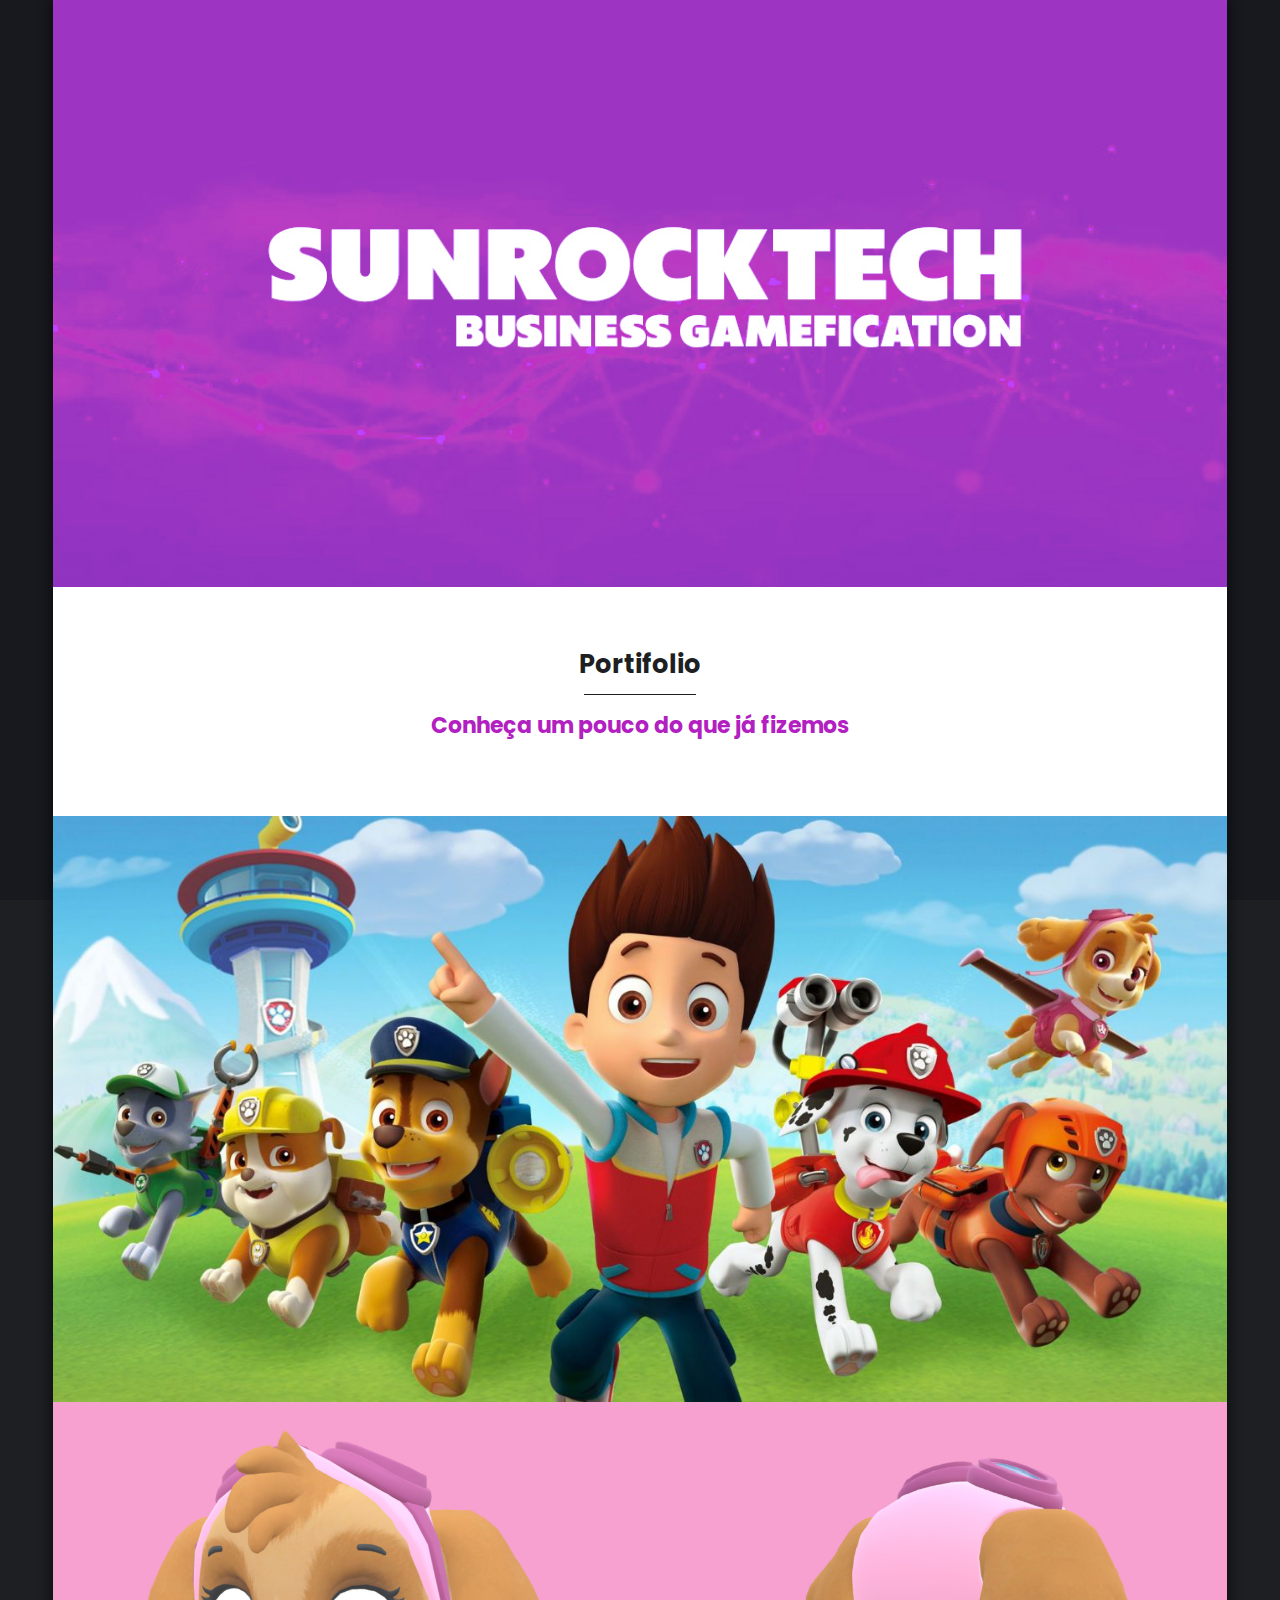
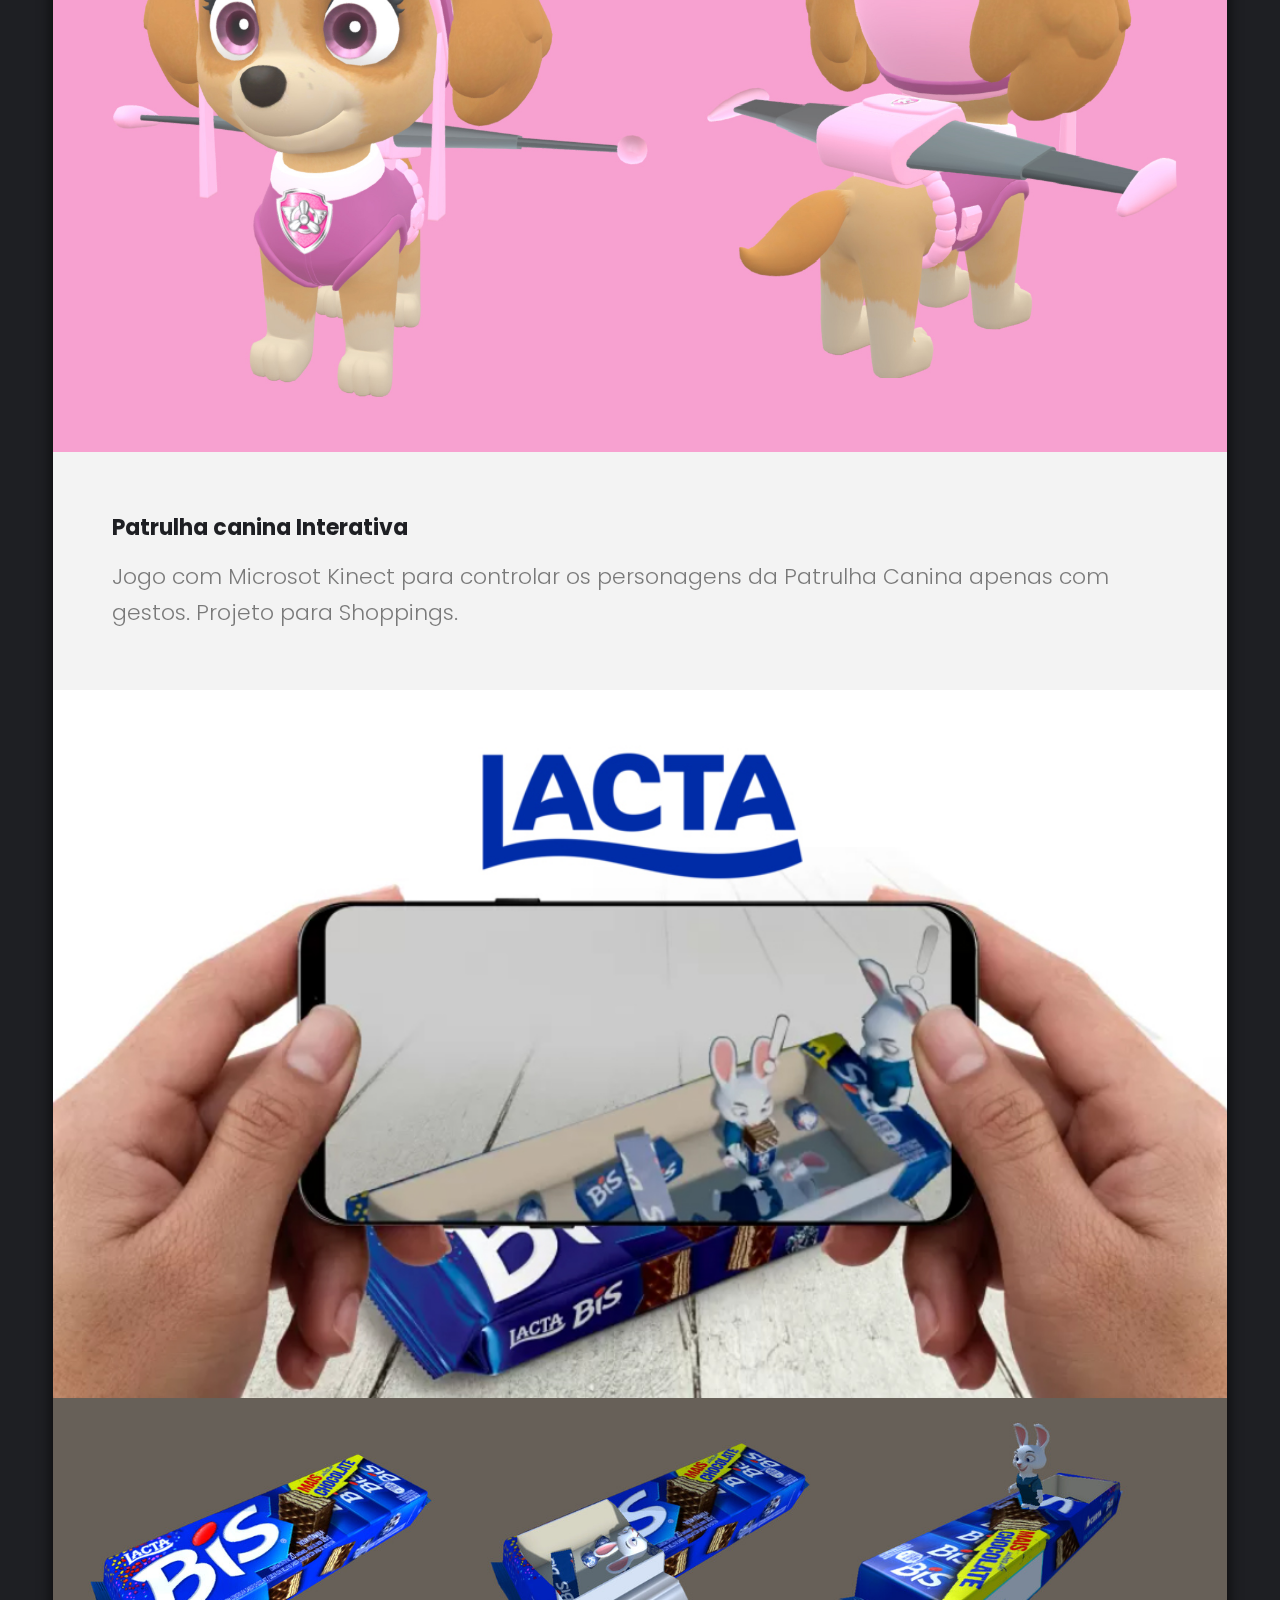
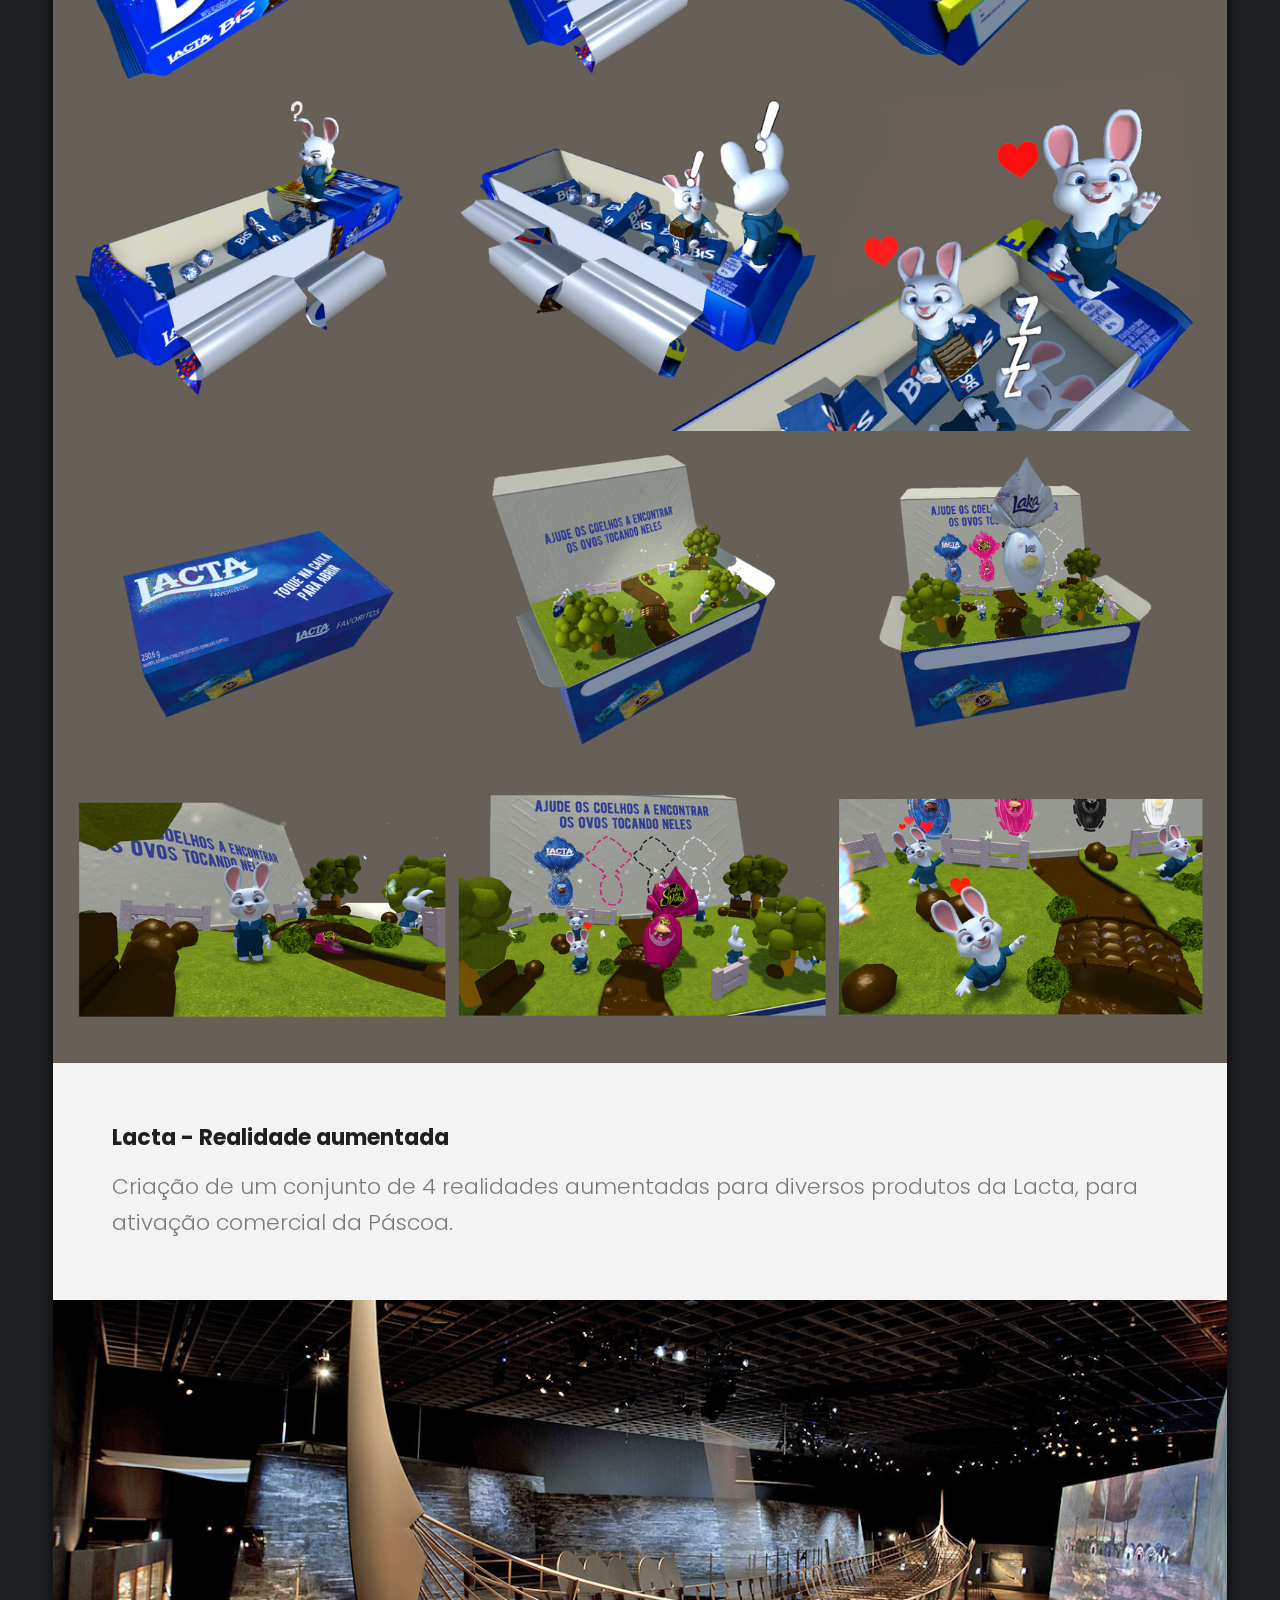
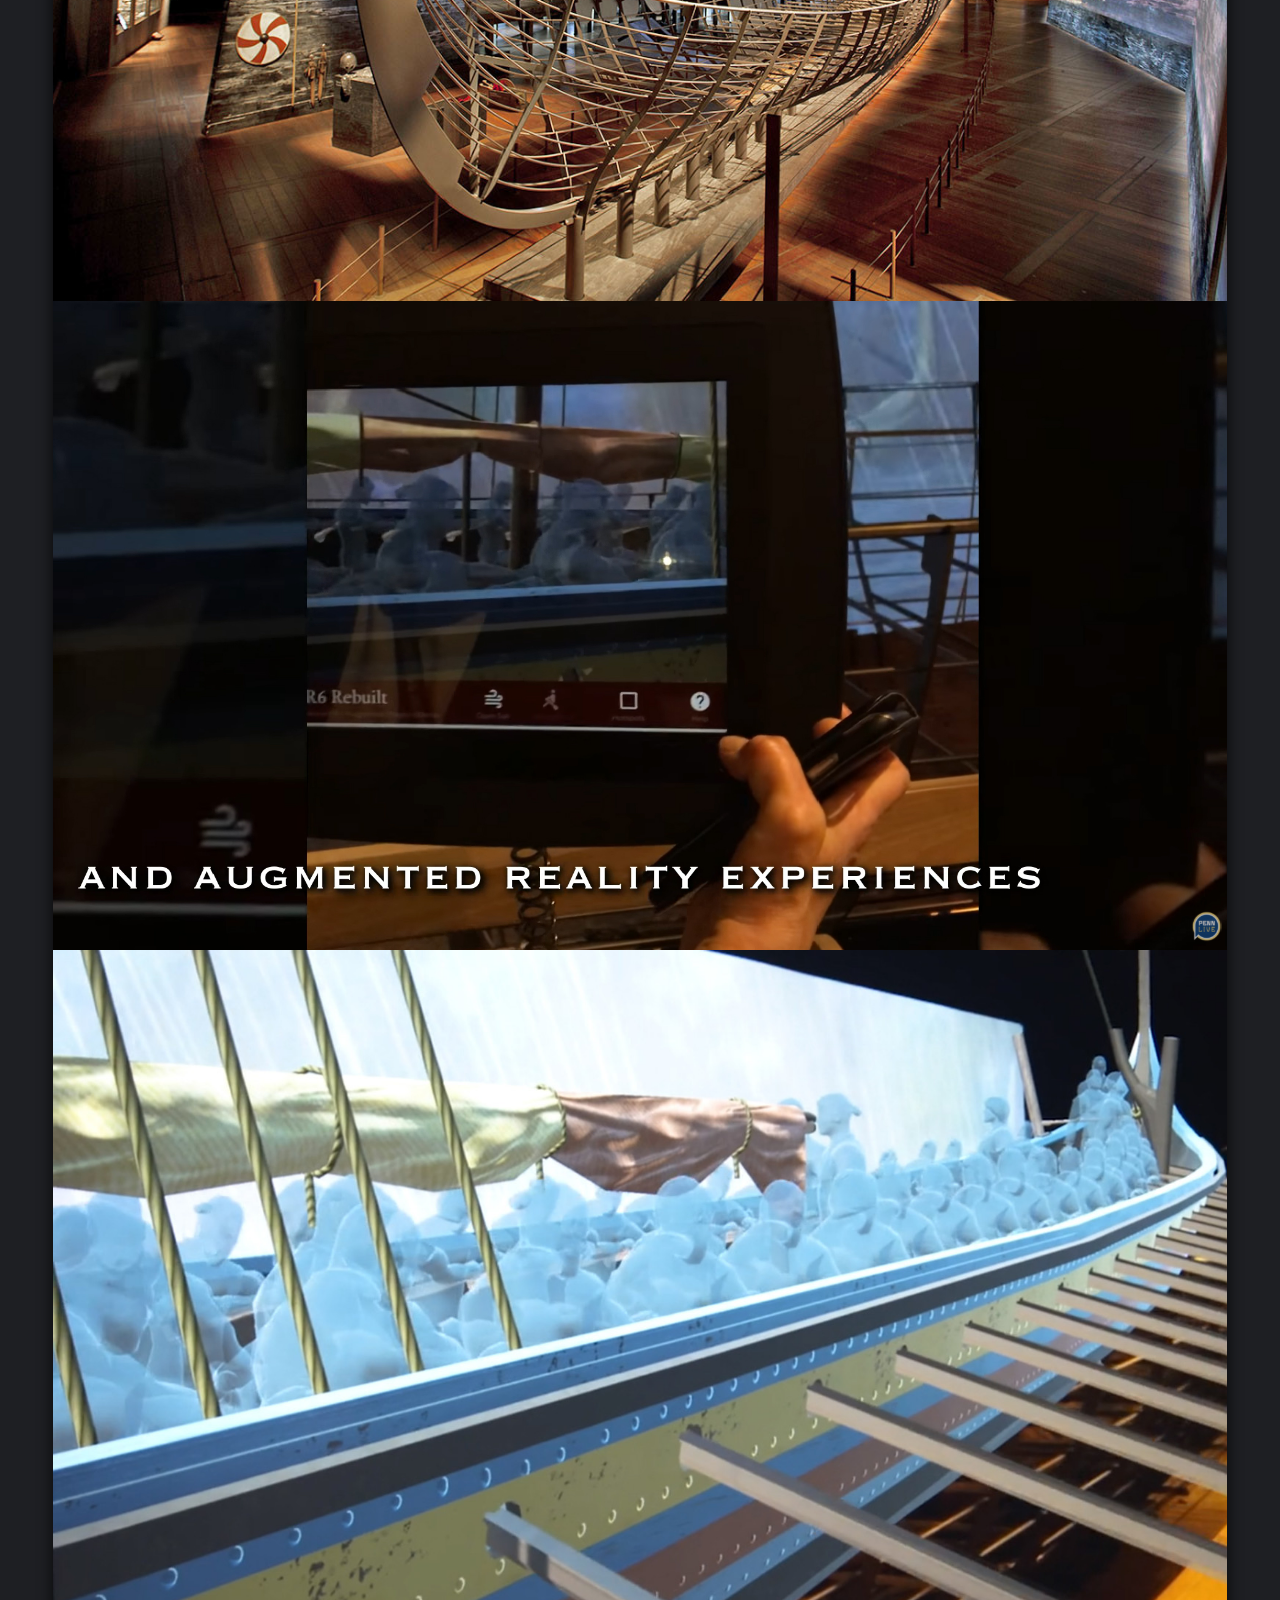
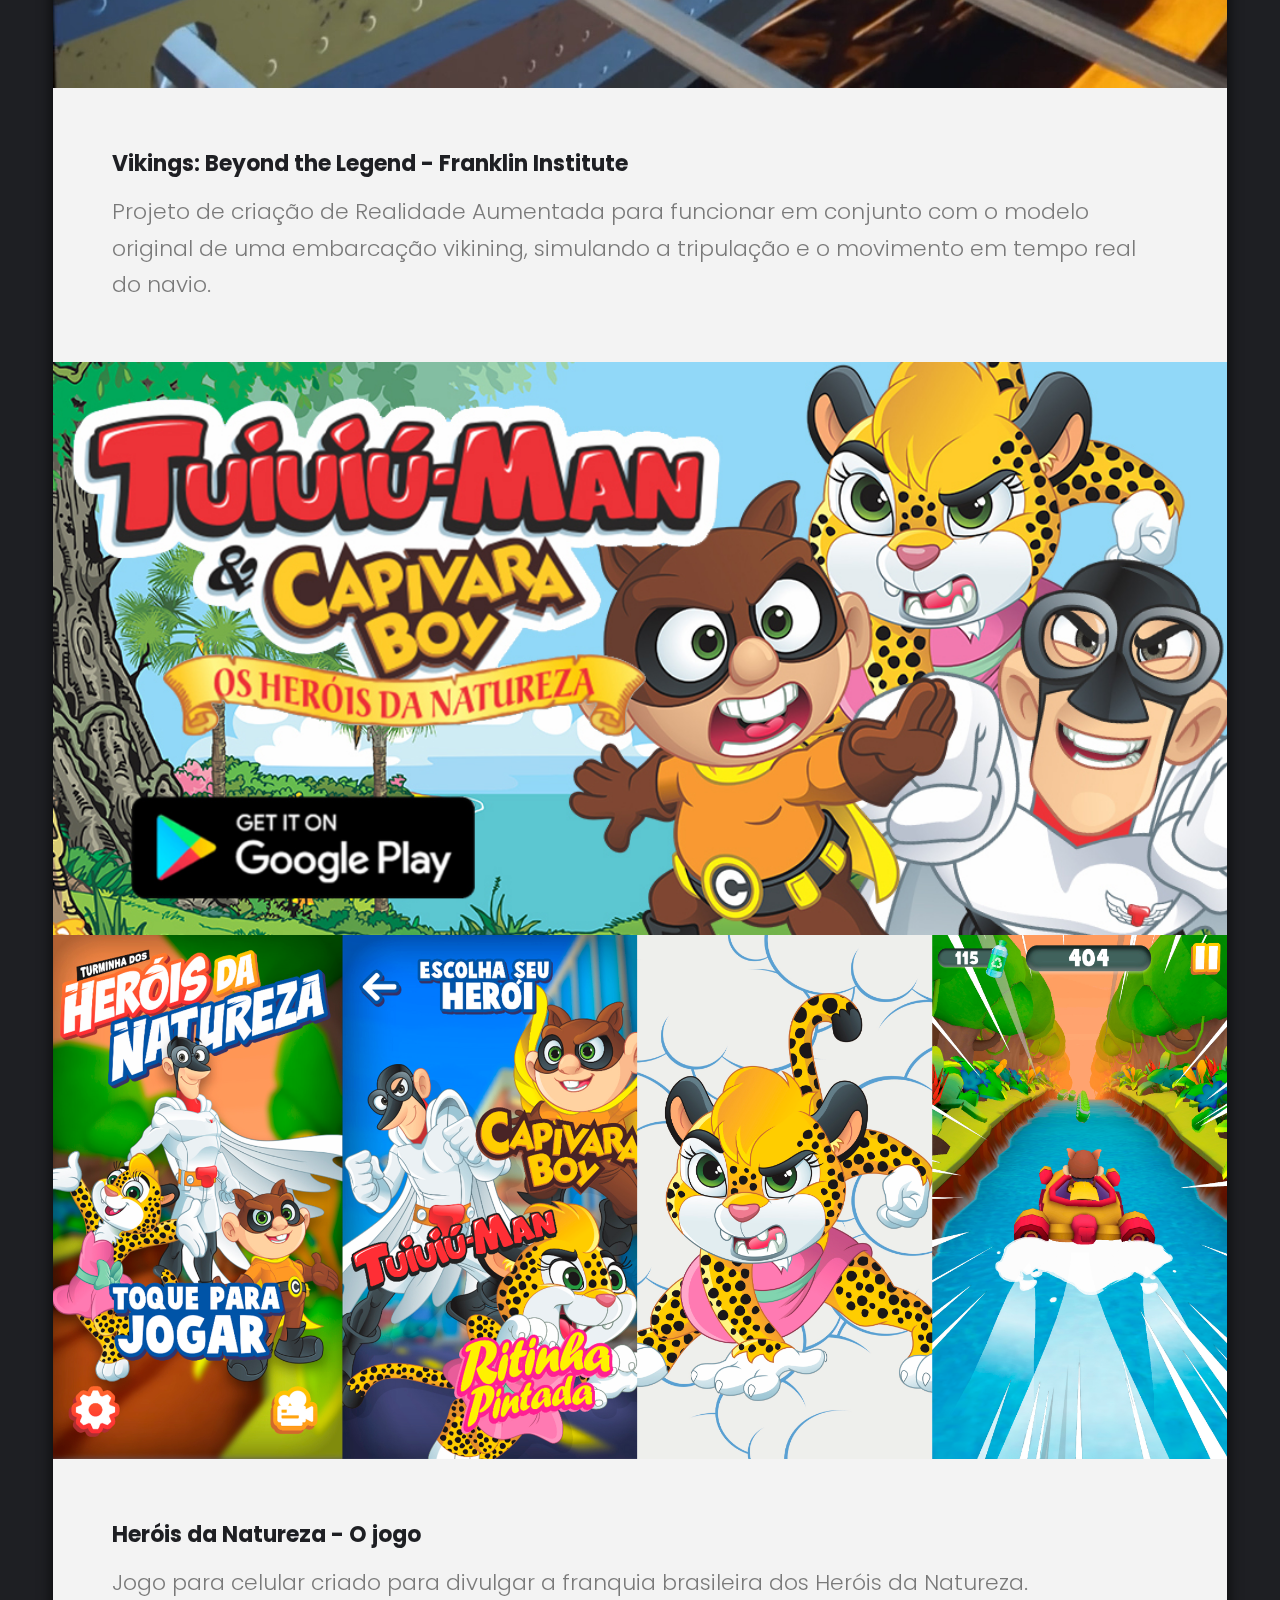
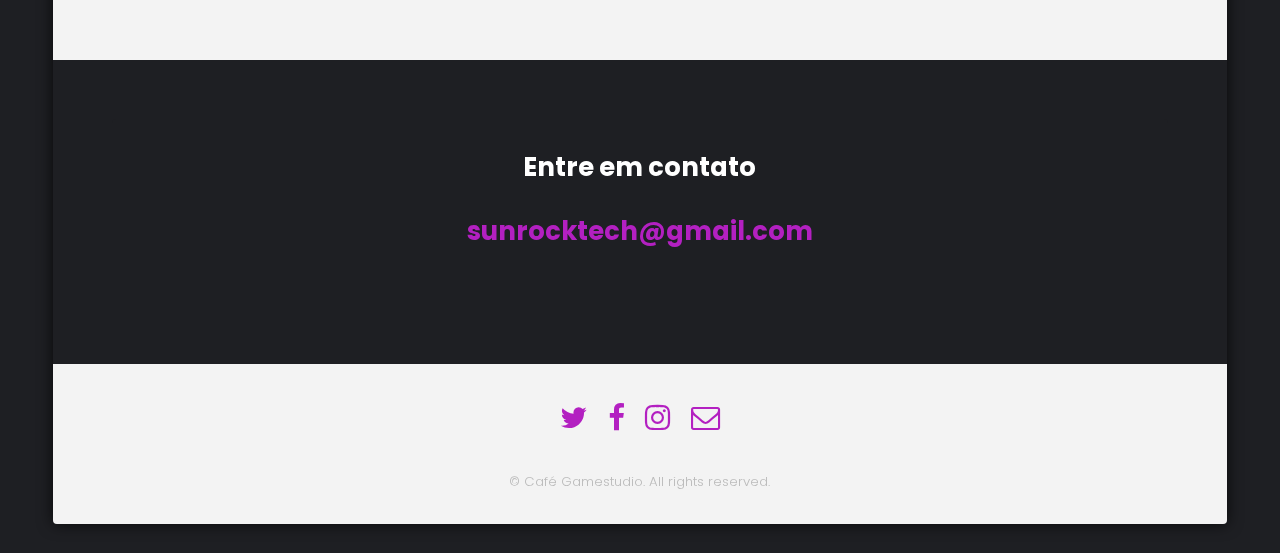
==== sunrocktech/cases.html @ 79d7f385 "Cases" ====
<!DOCTYPE HTML>
<!--
	Caminar by TEMPLATED
	templated.co @templatedco
	Released for free under the Creative Commons Attribution 3.0 license (templated.co/license)
-->
<html>

<head>
	<title>SUNROCKTECH</title>
	<meta charset="utf-8" />
	<meta name="viewport" content="width=device-width, initial-scale=1" />
	<link rel="stylesheet" href="assets/css/main.css" />
</head>

<body>

	<!-- Main -->
	<section id="main">
		<div class="inner">

			<!-- One -->
			<section id="one" class="wrapper style1">

				<div class="image fit flush">
					<img src="images/pic02.jpg" alt="" />
				</div>
				<header class="special">
					<h2>Portifolio </h2>
					<h1 style="color:#B320C1 ">Conheça um pouco do que já fizemos</h1>
				</header>


				<!-- One -->
				<section id="one" class="wrapper style1">

					<div class="image fit flush">
						<img src="images/paw.jpg" alt="" />
						<img src="images/sky.jpg" alt="" />


						<div class="content">
							<h1>Patrulha canina Interativa</h1>
							<p>Jogo com Microsot Kinect para controlar os personagens da Patrulha Canina apenas com
								gestos. Projeto para Shoppings. </p>



						</div>



						<section id="one" class="wrapper style1">

							<div class="image fit flush">
								<img src="images/lacta01.jpg" alt="" />
								<img src="images/lacta02.jpg" alt="" />

								<img src="images/lacta03.jpg" alt="" />


								<div class="content">
									<h1>Lacta - Realidade aumentada</h1>
									<p>Criação de um conjunto de 4 realidades aumentadas para diversos produtos da
										Lacta, para ativação comercial da Páscoa.</p>



								</div>









								<section id="one" class="wrapper style1">

									<div class="image fit flush">
										<img src="images/vik0.jpg" alt="" />
										<img src="images/vik2.jpg" alt="" />
										<img src="images/vik1.jpg" alt="" />


										<div class="content">
											<h1>Vikings: Beyond the Legend - Franklin Institute</h1>
											<p>Projeto de criação de Realidade Aumentada para funcionar em conjunto com
												o modelo
												original de uma embarcação vikining, simulando a tripulação e o
												movimento em
												tempo real do navio.</p>



										</div>


										<section id="one" class="wrapper style1">

											<div class="image fit flush">
												<img src="images/HN0.jpg" alt="" />
												<img src="images/HN1.jpg" alt="" />



												<div class="content">
													<h1>Heróis da Natureza - O jogo</h1>
													<p>Jogo para celular criado para divulgar a franquia brasileira dos
														Heróis
														da Natureza.</p>



												</div>











										</section>







										<!-- Two -->
										<section id="two" class="wrapper style2">
											<header>
												<h2>Entre em contato</h2>
												<h2 style="color:#B320C1 ">sunrocktech@gmail.com</h2>
											</header>


									</div>


								</section>





								<!-- Footer -->
								<footer id="footer">
									<div class="container">
										<ul class="icons">

											<li><a href="#" class="icon fa-twitter"><span
														class="label">Twitter</span></a></li>
											<li><a href="#" class="icon fa-facebook"><span
														class="label">Facebook</span></a>
											</li>
											<li><a href="#" class="icon fa-instagram"><span
														class="label">Instagram</span></a>
											</li>
											<li><a href="#" class="icon fa-envelope-o"><span
														class="label">Email</span></a></li>
										</ul>
									</div>
									<div class="copyright">
										&copy; Café Gamestudio. All rights reserved.
									</div>
								</footer>

								<!-- Scripts -->
								<script src="assets/js/jquery.min.js"></script>
								<script src="assets/js/jquery.poptrox.min.js"></script>
								<script src="assets/js/skel.min.js"></script>
								<script src="assets/js/util.js"></script>
								<script src="assets/js/main.js"></script>

</body>

</html>
---- sunrocktech/assets/css/main.css ----
@import url(font-awesome.min.css);
@import url("https://fonts.googleapis.com/css?family=Poppins:300,400,500,600,700");

/*
	Caminar by TEMPLATED
	templated.co @templatedco
	Released for free under the Creative Commons Attribution 3.0 license (templated.co/license)
*/

/* Reset */

	html, body, div, span, applet, object, iframe, h1, h2, h3, h4, h5, h6, p, blockquote, pre, a, abbr, acronym, address, big, cite, code, del, dfn, em, img, ins, kbd, q, s, samp, small, strike, strong, sub, sup, tt, var, b, u, i, center, dl, dt, dd, ol, ul, li, fieldset, form, label, legend, table, caption, tbody, tfoot, thead, tr, th, td, article, aside, canvas, details, embed, figure, figcaption, footer, header, hgroup, menu, nav, output, ruby, section, summary, time, mark, audio, video {
		margin: 0;
		padding: 0;
		border: 0;
		font-size: 100%;
		font: inherit;
		vertical-align: baseline;
	}

	article, aside, details, figcaption, figure, footer, header, hgroup, menu, nav, section {
		display: block;
	}

	body {
		line-height: 1;
	}

	ol, ul {
		list-style: none;
	}

	blockquote, q {
		quotes: none;
	}

	blockquote:before, blockquote:after, q:before, q:after {
		content: '';
		content: none;
	}

	table {
		border-collapse: collapse;
		border-spacing: 0;
	}

	body {
		-webkit-text-size-adjust: none;
	}

/* Box Model */

	*, *:before, *:after {
		-moz-box-sizing: border-box;
		-webkit-box-sizing: border-box;
		box-sizing: border-box;
	}

/* Containers */

	.container {
		margin-left: auto;
		margin-right: auto;
	}

	.container.\31 25\25 {
		width: 100%;
		max-width: 100rem;
		min-width: 80rem;
	}

	.container.\37 5\25 {
		width: 60rem;
	}

	.container.\35 0\25 {
		width: 40rem;
	}

	.container.\32 5\25 {
		width: 20rem;
	}

	.container {
		width: 80rem;
	}

	@media screen and (max-width: 1680px) {

		.container.\31 25\25 {
			width: 100%;
			max-width: 100rem;
			min-width: 80rem;
		}

		.container.\37 5\25 {
			width: 60rem;
		}

		.container.\35 0\25 {
			width: 40rem;
		}

		.container.\32 5\25 {
			width: 20rem;
		}

		.container {
			width: 80rem;
		}

	}

	@media screen and (max-width: 1280px) {

		.container.\31 25\25 {
			width: 100%;
			max-width: 81.25rem;
			min-width: 65rem;
		}

		.container.\37 5\25 {
			width: 48.75rem;
		}

		.container.\35 0\25 {
			width: 32.5rem;
		}

		.container.\32 5\25 {
			width: 16.25rem;
		}

		.container {
			width: 65rem;
		}

	}

	@media screen and (max-width: 980px) {

		.container.\31 25\25 {
			width: 100%;
			max-width: 112.5%;
			min-width: 90%;
		}

		.container.\37 5\25 {
			width: 67.5%;
		}

		.container.\35 0\25 {
			width: 45%;
		}

		.container.\32 5\25 {
			width: 22.5%;
		}

		.container {
			width: 90%;
		}

	}

	@media screen and (max-width: 736px) {

		.container.\31 25\25 {
			width: 100%;
			max-width: 112.5%;
			min-width: 90%;
		}

		.container.\37 5\25 {
			width: 67.5%;
		}

		.container.\35 0\25 {
			width: 45%;
		}

		.container.\32 5\25 {
			width: 22.5%;
		}

		.container {
			width: 90% !important;
		}

	}

	@media screen and (max-width: 480px) {

		.container.\31 25\25 {
			width: 100%;
			max-width: 112.5%;
			min-width: 90%;
		}

		.container.\37 5\25 {
			width: 67.5%;
		}

		.container.\35 0\25 {
			width: 45%;
		}

		.container.\32 5\25 {
			width: 22.5%;
		}

		.container {
			width: 90% !important;
		}

	}

/* Grid */

	.row {
		border-bottom: solid 1px transparent;
		-moz-box-sizing: border-box;
		-webkit-box-sizing: border-box;
		box-sizing: border-box;
	}

	.row > * {
		float: left;
		-moz-box-sizing: border-box;
		-webkit-box-sizing: border-box;
		box-sizing: border-box;
	}

	.row:after, .row:before {
		content: '';
		display: block;
		clear: both;
		height: 0;
	}

	.row.uniform > * > :first-child {
		margin-top: 0;
	}

	.row.uniform > * > :last-child {
		margin-bottom: 0;
	}

	.row.\30 \25 > * {
		padding: 0 0 0 0rem;
	}

	.row.\30 \25 {
		margin: 0 0 -1px 0rem;
	}

	.row.uniform.\30 \25 > * {
		padding: 0rem 0 0 0rem;
	}

	.row.uniform.\30 \25 {
		margin: 0rem 0 -1px 0rem;
	}

	.row > * {
		padding: 0 0 0 2rem;
	}

	.row {
		margin: 0 0 -1px -2rem;
	}

	.row.uniform > * {
		padding: 2rem 0 0 2rem;
	}

	.row.uniform {
		margin: -2rem 0 -1px -2rem;
	}

	.row.\32 00\25 > * {
		padding: 0 0 0 4rem;
	}

	.row.\32 00\25 {
		margin: 0 0 -1px -4rem;
	}

	.row.uniform.\32 00\25 > * {
		padding: 4rem 0 0 4rem;
	}

	.row.uniform.\32 00\25 {
		margin: -4rem 0 -1px -4rem;
	}

	.row.\31 50\25 > * {
		padding: 0 0 0 3rem;
	}

	.row.\31 50\25 {
		margin: 0 0 -1px -3rem;
	}

	.row.uniform.\31 50\25 > * {
		padding: 3rem 0 0 3rem;
	}

	.row.uniform.\31 50\25 {
		margin: -3rem 0 -1px -3rem;
	}

	.row.\35 0\25 > * {
		padding: 0 0 0 1rem;
	}

	.row.\35 0\25 {
		margin: 0 0 -1px -1rem;
	}

	.row.uniform.\35 0\25 > * {
		padding: 1rem 0 0 1rem;
	}

	.row.uniform.\35 0\25 {
		margin: -1rem 0 -1px -1rem;
	}

	.row.\32 5\25 > * {
		padding: 0 0 0 0.5rem;
	}

	.row.\32 5\25 {
		margin: 0 0 -1px -0.5rem;
	}

	.row.uniform.\32 5\25 > * {
		padding: 0.5rem 0 0 0.5rem;
	}

	.row.uniform.\32 5\25 {
		margin: -0.5rem 0 -1px -0.5rem;
	}

	.\31 2u, .\31 2u\24 {
		width: 100%;
		clear: none;
		margin-left: 0;
	}

	.\31 1u, .\31 1u\24 {
		width: 91.6666666667%;
		clear: none;
		margin-left: 0;
	}

	.\31 0u, .\31 0u\24 {
		width: 83.3333333333%;
		clear: none;
		margin-left: 0;
	}

	.\39 u, .\39 u\24 {
		width: 75%;
		clear: none;
		margin-left: 0;
	}

	.\38 u, .\38 u\24 {
		width: 66.6666666667%;
		clear: none;
		margin-left: 0;
	}

	.\37 u, .\37 u\24 {
		width: 58.3333333333%;
		clear: none;
		margin-left: 0;
	}

	.\36 u, .\36 u\24 {
		width: 50%;
		clear: none;
		margin-left: 0;
	}

	.\35 u, .\35 u\24 {
		width: 41.6666666667%;
		clear: none;
		margin-left: 0;
	}

	.\34 u, .\34 u\24 {
		width: 33.3333333333%;
		clear: none;
		margin-left: 0;
	}

	.\33 u, .\33 u\24 {
		width: 25%;
		clear: none;
		margin-left: 0;
	}

	.\32 u, .\32 u\24 {
		width: 16.6666666667%;
		clear: none;
		margin-left: 0;
	}

	.\31 u, .\31 u\24 {
		width: 8.3333333333%;
		clear: none;
		margin-left: 0;
	}

	.\31 2u\24 + *,
	.\31 1u\24 + *,
	.\31 0u\24 + *,
	.\39 u\24 + *,
	.\38 u\24 + *,
	.\37 u\24 + *,
	.\36 u\24 + *,
	.\35 u\24 + *,
	.\34 u\24 + *,
	.\33 u\24 + *,
	.\32 u\24 + *,
	.\31 u\24 + * {
		clear: left;
	}

	.\-11u {
		margin-left: 91.66667%;
	}

	.\-10u {
		margin-left: 83.33333%;
	}

	.\-9u {
		margin-left: 75%;
	}

	.\-8u {
		margin-left: 66.66667%;
	}

	.\-7u {
		margin-left: 58.33333%;
	}

	.\-6u {
		margin-left: 50%;
	}

	.\-5u {
		margin-left: 41.66667%;
	}

	.\-4u {
		margin-left: 33.33333%;
	}

	.\-3u {
		margin-left: 25%;
	}

	.\-2u {
		margin-left: 16.66667%;
	}

	.\-1u {
		margin-left: 8.33333%;
	}

	@media screen and (max-width: 1680px) {

		.row > * {
			padding: 0 0 0 2rem;
		}

		.row {
			margin: 0 0 -1px -2rem;
		}

		.row.uniform > * {
			padding: 2rem 0 0 2rem;
		}

		.row.uniform {
			margin: -2rem 0 -1px -2rem;
		}

		.row.\32 00\25 > * {
			padding: 0 0 0 4rem;
		}

		.row.\32 00\25 {
			margin: 0 0 -1px -4rem;
		}

		.row.uniform.\32 00\25 > * {
			padding: 4rem 0 0 4rem;
		}

		.row.uniform.\32 00\25 {
			margin: -4rem 0 -1px -4rem;
		}

		.row.\31 50\25 > * {
			padding: 0 0 0 3rem;
		}

		.row.\31 50\25 {
			margin: 0 0 -1px -3rem;
		}

		.row.uniform.\31 50\25 > * {
			padding: 3rem 0 0 3rem;
		}

		.row.uniform.\31 50\25 {
			margin: -3rem 0 -1px -3rem;
		}

		.row.\35 0\25 > * {
			padding: 0 0 0 1rem;
		}

		.row.\35 0\25 {
			margin: 0 0 -1px -1rem;
		}

		.row.uniform.\35 0\25 > * {
			padding: 1rem 0 0 1rem;
		}

		.row.uniform.\35 0\25 {
			margin: -1rem 0 -1px -1rem;
		}

		.row.\32 5\25 > * {
			padding: 0 0 0 0.5rem;
		}

		.row.\32 5\25 {
			margin: 0 0 -1px -0.5rem;
		}

		.row.uniform.\32 5\25 > * {
			padding: 0.5rem 0 0 0.5rem;
		}

		.row.uniform.\32 5\25 {
			margin: -0.5rem 0 -1px -0.5rem;
		}

		.\31 2u\28xlarge\29, .\31 2u\24\28xlarge\29 {
			width: 100%;
			clear: none;
			margin-left: 0;
		}

		.\31 1u\28xlarge\29, .\31 1u\24\28xlarge\29 {
			width: 91.6666666667%;
			clear: none;
			margin-left: 0;
		}

		.\31 0u\28xlarge\29, .\31 0u\24\28xlarge\29 {
			width: 83.3333333333%;
			clear: none;
			margin-left: 0;
		}

		.\39 u\28xlarge\29, .\39 u\24\28xlarge\29 {
			width: 75%;
			clear: none;
			margin-left: 0;
		}

		.\38 u\28xlarge\29, .\38 u\24\28xlarge\29 {
			width: 66.6666666667%;
			clear: none;
			margin-left: 0;
		}

		.\37 u\28xlarge\29, .\37 u\24\28xlarge\29 {
			width: 58.3333333333%;
			clear: none;
			margin-left: 0;
		}

		.\36 u\28xlarge\29, .\36 u\24\28xlarge\29 {
			width: 50%;
			clear: none;
			margin-left: 0;
		}

		.\35 u\28xlarge\29, .\35 u\24\28xlarge\29 {
			width: 41.6666666667%;
			clear: none;
			margin-left: 0;
		}

		.\34 u\28xlarge\29, .\34 u\24\28xlarge\29 {
			width: 33.3333333333%;
			clear: none;
			margin-left: 0;
		}

		.\33 u\28xlarge\29, .\33 u\24\28xlarge\29 {
			width: 25%;
			clear: none;
			margin-left: 0;
		}

		.\32 u\28xlarge\29, .\32 u\24\28xlarge\29 {
			width: 16.6666666667%;
			clear: none;
			margin-left: 0;
		}

		.\31 u\28xlarge\29, .\31 u\24\28xlarge\29 {
			width: 8.3333333333%;
			clear: none;
			margin-left: 0;
		}

		.\31 2u\24\28xlarge\29 + *,
		.\31 1u\24\28xlarge\29 + *,
		.\31 0u\24\28xlarge\29 + *,
		.\39 u\24\28xlarge\29 + *,
		.\38 u\24\28xlarge\29 + *,
		.\37 u\24\28xlarge\29 + *,
		.\36 u\24\28xlarge\29 + *,
		.\35 u\24\28xlarge\29 + *,
		.\34 u\24\28xlarge\29 + *,
		.\33 u\24\28xlarge\29 + *,
		.\32 u\24\28xlarge\29 + *,
		.\31 u\24\28xlarge\29 + * {
			clear: left;
		}

		.\-11u\28xlarge\29 {
			margin-left: 91.66667%;
		}

		.\-10u\28xlarge\29 {
			margin-left: 83.33333%;
		}

		.\-9u\28xlarge\29 {
			margin-left: 75%;
		}

		.\-8u\28xlarge\29 {
			margin-left: 66.66667%;
		}

		.\-7u\28xlarge\29 {
			margin-left: 58.33333%;
		}

		.\-6u\28xlarge\29 {
			margin-left: 50%;
		}

		.\-5u\28xlarge\29 {
			margin-left: 41.66667%;
		}

		.\-4u\28xlarge\29 {
			margin-left: 33.33333%;
		}

		.\-3u\28xlarge\29 {
			margin-left: 25%;
		}

		.\-2u\28xlarge\29 {
			margin-left: 16.66667%;
		}

		.\-1u\28xlarge\29 {
			margin-left: 8.33333%;
		}

	}

	@media screen and (max-width: 1280px) {

		.row > * {
			padding: 0 0 0 1.5rem;
		}

		.row {
			margin: 0 0 -1px -1.5rem;
		}

		.row.uniform > * {
			padding: 1.5rem 0 0 1.5rem;
		}

		.row.uniform {
			margin: -1.5rem 0 -1px -1.5rem;
		}

		.row.\32 00\25 > * {
			padding: 0 0 0 3rem;
		}

		.row.\32 00\25 {
			margin: 0 0 -1px -3rem;
		}

		.row.uniform.\32 00\25 > * {
			padding: 3rem 0 0 3rem;
		}

		.row.uniform.\32 00\25 {
			margin: -3rem 0 -1px -3rem;
		}

		.row.\31 50\25 > * {
			padding: 0 0 0 2.25rem;
		}

		.row.\31 50\25 {
			margin: 0 0 -1px -2.25rem;
		}

		.row.uniform.\31 50\25 > * {
			padding: 2.25rem 0 0 2.25rem;
		}

		.row.uniform.\31 50\25 {
			margin: -2.25rem 0 -1px -2.25rem;
		}

		.row.\35 0\25 > * {
			padding: 0 0 0 0.75rem;
		}

		.row.\35 0\25 {
			margin: 0 0 -1px -0.75rem;
		}

		.row.uniform.\35 0\25 > * {
			padding: 0.75rem 0 0 0.75rem;
		}

		.row.uniform.\35 0\25 {
			margin: -0.75rem 0 -1px -0.75rem;
		}

		.row.\32 5\25 > * {
			padding: 0 0 0 0.375rem;
		}

		.row.\32 5\25 {
			margin: 0 0 -1px -0.375rem;
		}

		.row.uniform.\32 5\25 > * {
			padding: 0.375rem 0 0 0.375rem;
		}

		.row.uniform.\32 5\25 {
			margin: -0.375rem 0 -1px -0.375rem;
		}

		.\31 2u\28large\29, .\31 2u\24\28large\29 {
			width: 100%;
			clear: none;
			margin-left: 0;
		}

		.\31 1u\28large\29, .\31 1u\24\28large\29 {
			width: 91.6666666667%;
			clear: none;
			margin-left: 0;
		}

		.\31 0u\28large\29, .\31 0u\24\28large\29 {
			width: 83.3333333333%;
			clear: none;
			margin-left: 0;
		}

		.\39 u\28large\29, .\39 u\24\28large\29 {
			width: 75%;
			clear: none;
			margin-left: 0;
		}

		.\38 u\28large\29, .\38 u\24\28large\29 {
			width: 66.6666666667%;
			clear: none;
			margin-left: 0;
		}

		.\37 u\28large\29, .\37 u\24\28large\29 {
			width: 58.3333333333%;
			clear: none;
			margin-left: 0;
		}

		.\36 u\28large\29, .\36 u\24\28large\29 {
			width: 50%;
			clear: none;
			margin-left: 0;
		}

		.\35 u\28large\29, .\35 u\24\28large\29 {
			width: 41.6666666667%;
			clear: none;
			margin-left: 0;
		}

		.\34 u\28large\29, .\34 u\24\28large\29 {
			width: 33.3333333333%;
			clear: none;
			margin-left: 0;
		}

		.\33 u\28large\29, .\33 u\24\28large\29 {
			width: 25%;
			clear: none;
			margin-left: 0;
		}

		.\32 u\28large\29, .\32 u\24\28large\29 {
			width: 16.6666666667%;
			clear: none;
			margin-left: 0;
		}

		.\31 u\28large\29, .\31 u\24\28large\29 {
			width: 8.3333333333%;
			clear: none;
			margin-left: 0;
		}

		.\31 2u\24\28large\29 + *,
		.\31 1u\24\28large\29 + *,
		.\31 0u\24\28large\29 + *,
		.\39 u\24\28large\29 + *,
		.\38 u\24\28large\29 + *,
		.\37 u\24\28large\29 + *,
		.\36 u\24\28large\29 + *,
		.\35 u\24\28large\29 + *,
		.\34 u\24\28large\29 + *,
		.\33 u\24\28large\29 + *,
		.\32 u\24\28large\29 + *,
		.\31 u\24\28large\29 + * {
			clear: left;
		}

		.\-11u\28large\29 {
			margin-left: 91.66667%;
		}

		.\-10u\28large\29 {
			margin-left: 83.33333%;
		}

		.\-9u\28large\29 {
			margin-left: 75%;
		}

		.\-8u\28large\29 {
			margin-left: 66.66667%;
		}

		.\-7u\28large\29 {
			margin-left: 58.33333%;
		}

		.\-6u\28large\29 {
			margin-left: 50%;
		}

		.\-5u\28large\29 {
			margin-left: 41.66667%;
		}

		.\-4u\28large\29 {
			margin-left: 33.33333%;
		}

		.\-3u\28large\29 {
			margin-left: 25%;
		}

		.\-2u\28large\29 {
			margin-left: 16.66667%;
		}

		.\-1u\28large\29 {
			margin-left: 8.33333%;
		}

	}

	@media screen and (max-width: 980px) {

		.row > * {
			padding: 0 0 0 1.5rem;
		}

		.row {
			margin: 0 0 -1px -1.5rem;
		}

		.row.uniform > * {
			padding: 1.5rem 0 0 1.5rem;
		}

		.row.uniform {
			margin: -1.5rem 0 -1px -1.5rem;
		}

		.row.\32 00\25 > * {
			padding: 0 0 0 3rem;
		}

		.row.\32 00\25 {
			margin: 0 0 -1px -3rem;
		}

		.row.uniform.\32 00\25 > * {
			padding: 3rem 0 0 3rem;
		}

		.row.uniform.\32 00\25 {
			margin: -3rem 0 -1px -3rem;
		}

		.row.\31 50\25 > * {
			padding: 0 0 0 2.25rem;
		}

		.row.\31 50\25 {
			margin: 0 0 -1px -2.25rem;
		}

		.row.uniform.\31 50\25 > * {
			padding: 2.25rem 0 0 2.25rem;
		}

		.row.uniform.\31 50\25 {
			margin: -2.25rem 0 -1px -2.25rem;
		}

		.row.\35 0\25 > * {
			padding: 0 0 0 0.75rem;
		}

		.row.\35 0\25 {
			margin: 0 0 -1px -0.75rem;
		}

		.row.uniform.\35 0\25 > * {
			padding: 0.75rem 0 0 0.75rem;
		}

		.row.uniform.\35 0\25 {
			margin: -0.75rem 0 -1px -0.75rem;
		}

		.row.\32 5\25 > * {
			padding: 0 0 0 0.375rem;
		}

		.row.\32 5\25 {
			margin: 0 0 -1px -0.375rem;
		}

		.row.uniform.\32 5\25 > * {
			padding: 0.375rem 0 0 0.375rem;
		}

		.row.uniform.\32 5\25 {
			margin: -0.375rem 0 -1px -0.375rem;
		}

		.\31 2u\28medium\29, .\31 2u\24\28medium\29 {
			width: 100%;
			clear: none;
			margin-left: 0;
		}

		.\31 1u\28medium\29, .\31 1u\24\28medium\29 {
			width: 91.6666666667%;
			clear: none;
			margin-left: 0;
		}

		.\31 0u\28medium\29, .\31 0u\24\28medium\29 {
			width: 83.3333333333%;
			clear: none;
			margin-left: 0;
		}

		.\39 u\28medium\29, .\39 u\24\28medium\29 {
			width: 75%;
			clear: none;
			margin-left: 0;
		}

		.\38 u\28medium\29, .\38 u\24\28medium\29 {
			width: 66.6666666667%;
			clear: none;
			margin-left: 0;
		}

		.\37 u\28medium\29, .\37 u\24\28medium\29 {
			width: 58.3333333333%;
			clear: none;
			margin-left: 0;
		}

		.\36 u\28medium\29, .\36 u\24\28medium\29 {
			width: 50%;
			clear: none;
			margin-left: 0;
		}

		.\35 u\28medium\29, .\35 u\24\28medium\29 {
			width: 41.6666666667%;
			clear: none;
			margin-left: 0;
		}

		.\34 u\28medium\29, .\34 u\24\28medium\29 {
			width: 33.3333333333%;
			clear: none;
			margin-left: 0;
		}

		.\33 u\28medium\29, .\33 u\24\28medium\29 {
			width: 25%;
			clear: none;
			margin-left: 0;
		}

		.\32 u\28medium\29, .\32 u\24\28medium\29 {
			width: 16.6666666667%;
			clear: none;
			margin-left: 0;
		}

		.\31 u\28medium\29, .\31 u\24\28medium\29 {
			width: 8.3333333333%;
			clear: none;
			margin-left: 0;
		}

		.\31 2u\24\28medium\29 + *,
		.\31 1u\24\28medium\29 + *,
		.\31 0u\24\28medium\29 + *,
		.\39 u\24\28medium\29 + *,
		.\38 u\24\28medium\29 + *,
		.\37 u\24\28medium\29 + *,
		.\36 u\24\28medium\29 + *,
		.\35 u\24\28medium\29 + *,
		.\34 u\24\28medium\29 + *,
		.\33 u\24\28medium\29 + *,
		.\32 u\24\28medium\29 + *,
		.\31 u\24\28medium\29 + * {
			clear: left;
		}

		.\-11u\28medium\29 {
			margin-left: 91.66667%;
		}

		.\-10u\28medium\29 {
			margin-left: 83.33333%;
		}

		.\-9u\28medium\29 {
			margin-left: 75%;
		}

		.\-8u\28medium\29 {
			margin-left: 66.66667%;
		}

		.\-7u\28medium\29 {
			margin-left: 58.33333%;
		}

		.\-6u\28medium\29 {
			margin-left: 50%;
		}

		.\-5u\28medium\29 {
			margin-left: 41.66667%;
		}

		.\-4u\28medium\29 {
			margin-left: 33.33333%;
		}

		.\-3u\28medium\29 {
			margin-left: 25%;
		}

		.\-2u\28medium\29 {
			margin-left: 16.66667%;
		}

		.\-1u\28medium\29 {
			margin-left: 8.33333%;
		}

	}

	@media screen and (max-width: 736px) {

		.row > * {
			padding: 0 0 0 1.25rem;
		}

		.row {
			margin: 0 0 -1px -1.25rem;
		}

		.row.uniform > * {
			padding: 1.25rem 0 0 1.25rem;
		}

		.row.uniform {
			margin: -1.25rem 0 -1px -1.25rem;
		}

		.row.\32 00\25 > * {
			padding: 0 0 0 2.5rem;
		}

		.row.\32 00\25 {
			margin: 0 0 -1px -2.5rem;
		}

		.row.uniform.\32 00\25 > * {
			padding: 2.5rem 0 0 2.5rem;
		}

		.row.uniform.\32 00\25 {
			margin: -2.5rem 0 -1px -2.5rem;
		}

		.row.\31 50\25 > * {
			padding: 0 0 0 1.875rem;
		}

		.row.\31 50\25 {
			margin: 0 0 -1px -1.875rem;
		}

		.row.uniform.\31 50\25 > * {
			padding: 1.875rem 0 0 1.875rem;
		}

		.row.uniform.\31 50\25 {
			margin: -1.875rem 0 -1px -1.875rem;
		}

		.row.\35 0\25 > * {
			padding: 0 0 0 0.625rem;
		}

		.row.\35 0\25 {
			margin: 0 0 -1px -0.625rem;
		}

		.row.uniform.\35 0\25 > * {
			padding: 0.625rem 0 0 0.625rem;
		}

		.row.uniform.\35 0\25 {
			margin: -0.625rem 0 -1px -0.625rem;
		}

		.row.\32 5\25 > * {
			padding: 0 0 0 0.3125rem;
		}

		.row.\32 5\25 {
			margin: 0 0 -1px -0.3125rem;
		}

		.row.uniform.\32 5\25 > * {
			padding: 0.3125rem 0 0 0.3125rem;
		}

		.row.uniform.\32 5\25 {
			margin: -0.3125rem 0 -1px -0.3125rem;
		}

		.\31 2u\28small\29, .\31 2u\24\28small\29 {
			width: 100%;
			clear: none;
			margin-left: 0;
		}

		.\31 1u\28small\29, .\31 1u\24\28small\29 {
			width: 91.6666666667%;
			clear: none;
			margin-left: 0;
		}

		.\31 0u\28small\29, .\31 0u\24\28small\29 {
			width: 83.3333333333%;
			clear: none;
			margin-left: 0;
		}

		.\39 u\28small\29, .\39 u\24\28small\29 {
			width: 75%;
			clear: none;
			margin-left: 0;
		}

		.\38 u\28small\29, .\38 u\24\28small\29 {
			width: 66.6666666667%;
			clear: none;
			margin-left: 0;
		}

		.\37 u\28small\29, .\37 u\24\28small\29 {
			width: 58.3333333333%;
			clear: none;
			margin-left: 0;
		}

		.\36 u\28small\29, .\36 u\24\28small\29 {
			width: 50%;
			clear: none;
			margin-left: 0;
		}

		.\35 u\28small\29, .\35 u\24\28small\29 {
			width: 41.6666666667%;
			clear: none;
			margin-left: 0;
		}

		.\34 u\28small\29, .\34 u\24\28small\29 {
			width: 33.3333333333%;
			clear: none;
			margin-left: 0;
		}

		.\33 u\28small\29, .\33 u\24\28small\29 {
			width: 25%;
			clear: none;
			margin-left: 0;
		}

		.\32 u\28small\29, .\32 u\24\28small\29 {
			width: 16.6666666667%;
			clear: none;
			margin-left: 0;
		}

		.\31 u\28small\29, .\31 u\24\28small\29 {
			width: 8.3333333333%;
			clear: none;
			margin-left: 0;
		}

		.\31 2u\24\28small\29 + *,
		.\31 1u\24\28small\29 + *,
		.\31 0u\24\28small\29 + *,
		.\39 u\24\28small\29 + *,
		.\38 u\24\28small\29 + *,
		.\37 u\24\28small\29 + *,
		.\36 u\24\28small\29 + *,
		.\35 u\24\28small\29 + *,
		.\34 u\24\28small\29 + *,
		.\33 u\24\28small\29 + *,
		.\32 u\24\28small\29 + *,
		.\31 u\24\28small\29 + * {
			clear: left;
		}

		.\-11u\28small\29 {
			margin-left: 91.66667%;
		}

		.\-10u\28small\29 {
			margin-left: 83.33333%;
		}

		.\-9u\28small\29 {
			margin-left: 75%;
		}

		.\-8u\28small\29 {
			margin-left: 66.66667%;
		}

		.\-7u\28small\29 {
			margin-left: 58.33333%;
		}

		.\-6u\28small\29 {
			margin-left: 50%;
		}

		.\-5u\28small\29 {
			margin-left: 41.66667%;
		}

		.\-4u\28small\29 {
			margin-left: 33.33333%;
		}

		.\-3u\28small\29 {
			margin-left: 25%;
		}

		.\-2u\28small\29 {
			margin-left: 16.66667%;
		}

		.\-1u\28small\29 {
			margin-left: 8.33333%;
		}

	}

	@media screen and (max-width: 480px) {

		.row > * {
			padding: 0 0 0 1.25rem;
		}

		.row {
			margin: 0 0 -1px -1.25rem;
		}

		.row.uniform > * {
			padding: 1.25rem 0 0 1.25rem;
		}

		.row.uniform {
			margin: -1.25rem 0 -1px -1.25rem;
		}

		.row.\32 00\25 > * {
			padding: 0 0 0 2.5rem;
		}

		.row.\32 00\25 {
			margin: 0 0 -1px -2.5rem;
		}

		.row.uniform.\32 00\25 > * {
			padding: 2.5rem 0 0 2.5rem;
		}

		.row.uniform.\32 00\25 {
			margin: -2.5rem 0 -1px -2.5rem;
		}

		.row.\31 50\25 > * {
			padding: 0 0 0 1.875rem;
		}

		.row.\31 50\25 {
			margin: 0 0 -1px -1.875rem;
		}

		.row.uniform.\31 50\25 > * {
			padding: 1.875rem 0 0 1.875rem;
		}

		.row.uniform.\31 50\25 {
			margin: -1.875rem 0 -1px -1.875rem;
		}

		.row.\35 0\25 > * {
			padding: 0 0 0 0.625rem;
		}

		.row.\35 0\25 {
			margin: 0 0 -1px -0.625rem;
		}

		.row.uniform.\35 0\25 > * {
			padding: 0.625rem 0 0 0.625rem;
		}

		.row.uniform.\35 0\25 {
			margin: -0.625rem 0 -1px -0.625rem;
		}

		.row.\32 5\25 > * {
			padding: 0 0 0 0.3125rem;
		}

		.row.\32 5\25 {
			margin: 0 0 -1px -0.3125rem;
		}

		.row.uniform.\32 5\25 > * {
			padding: 0.3125rem 0 0 0.3125rem;
		}

		.row.uniform.\32 5\25 {
			margin: -0.3125rem 0 -1px -0.3125rem;
		}

		.\31 2u\28xsmall\29, .\31 2u\24\28xsmall\29 {
			width: 100%;
			clear: none;
			margin-left: 0;
		}

		.\31 1u\28xsmall\29, .\31 1u\24\28xsmall\29 {
			width: 91.6666666667%;
			clear: none;
			margin-left: 0;
		}

		.\31 0u\28xsmall\29, .\31 0u\24\28xsmall\29 {
			width: 83.3333333333%;
			clear: none;
			margin-left: 0;
		}

		.\39 u\28xsmall\29, .\39 u\24\28xsmall\29 {
			width: 75%;
			clear: none;
			margin-left: 0;
		}

		.\38 u\28xsmall\29, .\38 u\24\28xsmall\29 {
			width: 66.6666666667%;
			clear: none;
			margin-left: 0;
		}

		.\37 u\28xsmall\29, .\37 u\24\28xsmall\29 {
			width: 58.3333333333%;
			clear: none;
			margin-left: 0;
		}

		.\36 u\28xsmall\29, .\36 u\24\28xsmall\29 {
			width: 50%;
			clear: none;
			margin-left: 0;
		}

		.\35 u\28xsmall\29, .\35 u\24\28xsmall\29 {
			width: 41.6666666667%;
			clear: none;
			margin-left: 0;
		}

		.\34 u\28xsmall\29, .\34 u\24\28xsmall\29 {
			width: 33.3333333333%;
			clear: none;
			margin-left: 0;
		}

		.\33 u\28xsmall\29, .\33 u\24\28xsmall\29 {
			width: 25%;
			clear: none;
			margin-left: 0;
		}

		.\32 u\28xsmall\29, .\32 u\24\28xsmall\29 {
			width: 16.6666666667%;
			clear: none;
			margin-left: 0;
		}

		.\31 u\28xsmall\29, .\31 u\24\28xsmall\29 {
			width: 8.3333333333%;
			clear: none;
			margin-left: 0;
		}

		.\31 2u\24\28xsmall\29 + *,
		.\31 1u\24\28xsmall\29 + *,
		.\31 0u\24\28xsmall\29 + *,
		.\39 u\24\28xsmall\29 + *,
		.\38 u\24\28xsmall\29 + *,
		.\37 u\24\28xsmall\29 + *,
		.\36 u\24\28xsmall\29 + *,
		.\35 u\24\28xsmall\29 + *,
		.\34 u\24\28xsmall\29 + *,
		.\33 u\24\28xsmall\29 + *,
		.\32 u\24\28xsmall\29 + *,
		.\31 u\24\28xsmall\29 + * {
			clear: left;
		}

		.\-11u\28xsmall\29 {
			margin-left: 91.66667%;
		}

		.\-10u\28xsmall\29 {
			margin-left: 83.33333%;
		}

		.\-9u\28xsmall\29 {
			margin-left: 75%;
		}

		.\-8u\28xsmall\29 {
			margin-left: 66.66667%;
		}

		.\-7u\28xsmall\29 {
			margin-left: 58.33333%;
		}

		.\-6u\28xsmall\29 {
			margin-left: 50%;
		}

		.\-5u\28xsmall\29 {
			margin-left: 41.66667%;
		}

		.\-4u\28xsmall\29 {
			margin-left: 33.33333%;
		}

		.\-3u\28xsmall\29 {
			margin-left: 25%;
		}

		.\-2u\28xsmall\29 {
			margin-left: 16.66667%;
		}

		.\-1u\28xsmall\29 {
			margin-left: 8.33333%;
		}

	}

/* Basic */

	@-ms-viewport {
		width: device-width;
	}

	body {
		-ms-overflow-style: scrollbar;
	}

	@media screen and (max-width: 480px) {

		html, body {
			min-width: 320px;
		}

	}

	body {
		background: #fff;
	}

		body.is-loading *, body.is-loading *:before, body.is-loading *:after {
			-moz-animation: none !important;
			-webkit-animation: none !important;
			-ms-animation: none !important;
			animation: none !important;
			-moz-transition: none !important;
			-webkit-transition: none !important;
			-ms-transition: none !important;
			transition: none !important;
		}

/* Type */

	html {
		font-size: 15pt;
	}

		@media screen and (max-width: 1680px) {

			html {
				font-size: 11pt;
			}

		}

		@media screen and (max-width: 1280px) {

			html {
				font-size: 11pt;
			}

		}

		@media screen and (max-width: 980px) {

			html {
				font-size: 12pt;
			}

		}

		@media screen and (max-width: 736px) {

			html {
				font-size: 8pt;
			}

		}

		@media screen and (max-width: 480px) {

			html {
				font-size:8pt;
			}

		}

	body {
		background-color: #fff;
		color: rgba(0, 0, 0, 0.5);
	}

	body, input, select, textarea {
		font-family: "Poppins", sans-serif;
		font-weight: 300;
		font-size: 1.5rem;
		line-height: 1.65;
	}

	a {
		text-decoration: underline;
	}

		a:hover {
			text-decoration: none;
		}

	strong, b {
		font-weight: 600;
	}

	em, i {
		font-style: italic;
	}

	p {
		margin: 0 0 2rem 0;
	}

		p:last-child {
			margin: 0;
		}

		p.special {
			text-transform: uppercase;
			font-size: .2rem;
			font-weight: 300;
			margin: 0 0 .5rem 0;
			padding: 0 0 1rem 0;
			letter-spacing: .25rem;
		}

			p.special:after {
				content: '';
				position: absolute;
				margin: auto;
				right: 0;
				bottom: 0;
				left: 0;
				width: 50%;
				height: 1px;
				background-color: rgba(0, 0, 0, 0.125);

			}

	h1, h2, h3, h4, h5, h6 {
		font-weight: 700;
		line-height: 1.5;
		margin: 0 0 1rem 0;
	}

		h1 a, h2 a, h3 a, h4 a, h5 a, h6 a {
			color: inherit;
			text-decoration: none;
		}

	h2 {
		font-size: 1.75rem;
	}

	h3 {
		font-size: 1.35rem;
	}

	h4 {
		font-size: 1.1rem;
	}

	h5 {
		font-size: 0.9rem;
	}

	h6 {
		font-size: 0.7rem;
	}

	sub {
		font-size: 0.8rem;
		position: relative;
		top: 0.5rem;
	}

	sup {
		font-size: 0.8rem;
		position: relative;
		top: -0.5rem;
	}

	blockquote {
		border-left: solid 4px;
		font-style: italic;
		margin: 0 0 2rem 0;
		padding: 0.5rem 0 0.5rem 2rem;
	}

	code {
		border-radius: 4px;
		border: solid 1px;
		font-family: "Courier New", monospace;
		font-size: 0.9rem;
		margin: 0 0.25rem;
		padding: 0.25rem 0.65rem;
	}

	pre {
		-webkit-overflow-scrolling: touch;
		font-family: "Courier New", monospace;
		font-size: 0.9rem;
		margin: 0 0 2rem 0;
	}

		pre code {
			display: block;
			line-height: 1.75;
			padding: 1rem 1.5rem;
			overflow-x: auto;
		}

	hr {
		border: 0;
		border-bottom: solid 1px;
		margin: 2rem 0;
	}

		hr.major {
			margin: 3rem 0;
		}

	.align-left {
		text-align: left;
	}

	.align-center {
		text-align: center;
	}

	.align-right {
		text-align: right;
	}

	input, select, textarea {
		color: #1e1f23;
	}

	a {
		color: #54a354;
	}

	strong, b {
		color: #1e1f23;
	}

	h1, h2, h3, h4, h5, h6 {
		color: #1e1f23;
	}

	blockquote {
		border-left-color: rgba(144, 144, 144, 0.25);
	}

	code {
		background: rgba(144, 144, 144, 0.075);
		border-color: rgba(144, 144, 144, 0.25);
	}

	hr {
		border-bottom-color: rgba(144, 144, 144, 0.25);
	}

/* Box */

	.box {
		margin-bottom: 2rem;
		background: rgba(255, 255, 255, 0.95);
		border-radius: 4px;
	}

		.box .image.fit {
			margin: 0;
			border-radius: 0;
		}

			.box .image.fit img {
				border-radius: 0;
			}

		.box header {
			margin: 0 0 2rem 0;
		}

			.box header h2 {
				margin-bottom: 1rem;
				position: relative;
				padding-bottom: 1rem;
				font-weight: 700;
			}

				.box header h2:after {
					content: '';
					position: absolute;
					margin: auto;
					right: 0;
					bottom: 0;
					left: 0;
					width: 10%;
					height: 1px;
					background-color: rgba(0, 0, 0, 0.125);
				}

			.box header p {
				text-transform: uppercase;
				font-size: .75rem;
				font-weight: 300;
				margin: 1rem 0;
				padding: 0;
				letter-spacing: .25rem;
			}

		.box .content {
			padding: 3rem;
		}

		.box > :last-child,
		.box > :last-child > :last-child,
		.box > :last-child > :last-child > :last-child {
			margin-bottom: 0;
		}

		.box.alt {
			border: 0;
			border-radius: 0;
			padding: 0;
		}

		@media screen and (max-width: 736px) {

			.box .content {
				padding: 2rem;
			}

		}

	.box {
		border-color: rgba(144, 144, 144, 0.25);
	}

/* Button */

	input[type="submit"],
	input[type="reset"],
	input[type="button"],
	button,
	.button {
		-moz-appearance: none;
		-webkit-appearance: none;
		-ms-appearance: none;
		appearance: none;
		-moz-transition: background-color 0.2s ease-in-out, color 0.2s ease-in-out;
		-webkit-transition: background-color 0.2s ease-in-out, color 0.2s ease-in-out;
		-ms-transition: background-color 0.2s ease-in-out, color 0.2s ease-in-out;
		transition: background-color 0.2s ease-in-out, color 0.2s ease-in-out;
		border-radius: 4px;
		border: 0;
		cursor: pointer;
		display: inline-block;
		font-weight: 300;
		height: 2.85rem;
		line-height: 2.95rem;
		padding: 0 1.5rem;
		text-align: center;
		text-decoration: none;
		text-transform: uppercase;
		white-space: nowrap;
		width: 20%;
		font-size: 1rem;

	}

		input[type="submit"].icon,
		input[type="reset"].icon,
		input[type="button"].icon,
		button.icon,
		.button.icon {
			padding-left: 1.35rem;
		}

			input[type="submit"].icon:before,
			input[type="reset"].icon:before,
			input[type="button"].icon:before,
			button.icon:before,
			.button.icon:before {
				margin-right: 0.5rem;
			}

		input[type="submit"].fit,
		input[type="reset"].fit,
		input[type="button"].fit,
		button.fit,
		.button.fit {
			display: block;
			margin: 0 0 1rem 0;
			width: 10%;
		}

		input[type="submit"].small,
		input[type="reset"].small,
		input[type="button"].small,
		button.small,
		.button.small {
			font-size: 0.8rem;
		}

		input[type="submit"].big,
		input[type="reset"].big,
		input[type="button"].big,
		button.big,
		.button.big {
			font-size: 1.35rem;
		}

		input[type="submit"].disabled, input[type="submit"]:disabled,
		input[type="reset"].disabled,
		input[type="reset"]:disabled,
		input[type="button"].disabled,
		input[type="button"]:disabled,
		button.disabled,
		button:disabled,
		.button.disabled,
		.button:disabled {
			-moz-pointer-events: none;
			-webkit-pointer-events: none;
			-ms-pointer-events: none;
			pointer-events: none;
			opacity: 0.25;
		}

		@media screen and (max-width: 480px) {

			input[type="submit"],
			input[type="reset"],
			input[type="button"],
			button,
			.button {
				padding: 0;
				width:20%;
			}

		}

	input[type="submit"],
	input[type="reset"],
	input[type="button"],
	button,
	.button {
		background-color: #f2f2f2;
		color: #000 !important;
	}

		input[type="submit"]:hover,
		input[type="reset"]:hover,
		input[type="button"]:hover,
		button:hover,
		.button:hover {
			background-color: white;
		}

		input[type="submit"]:active,
		input[type="reset"]:active,
		input[type="button"]:active,
		button:active,
		.button:active {
			background-color: #e5e5e5;
		}

		input[type="submit"].alt,
		input[type="reset"].alt,
		input[type="button"].alt,
		button.alt,
		.button.alt {
			background-color: transparent;
			box-shadow: inset 0 0 0 2px rgba(144, 144, 144, 0.25);
			color: #1e1f23 !important;
		}

			input[type="submit"].alt:hover,
			input[type="reset"].alt:hover,
			input[type="button"].alt:hover,
			button.alt:hover,
			.button.alt:hover {
				background-color: rgba(144, 144, 144, 0.075);
			}

			input[type="submit"].alt:active,
			input[type="reset"].alt:active,
			input[type="button"].alt:active,
			button.alt:active,
			.button.alt:active {
				background-color: rgba(144, 144, 144, 0.2);
			}

			input[type="submit"].alt.icon:before,
			input[type="reset"].alt.icon:before,
			input[type="button"].alt.icon:before,
			button.alt.icon:before,
			.button.alt.icon:before {
				color: #bbb;
			}

		input[type="submit"].special,
		input[type="reset"].special,
		input[type="button"].special,
		button.special,
		.button.special {
			background-color: #54a354;
			color: #ffffff !important;

		}

			input[type="submit"].special:hover,
			input[type="reset"].special:hover,
			input[type="button"].special:hover,
			button.special:hover,
			.button.special:hover {
				background-color: #62ae62;
			}

			input[type="submit"].special:active,
			input[type="reset"].special:active,
			input[type="button"].special:active,
			button.special:active,
			.button.special:active {
				background-color: #4b924b;
			}

/* Form */

	form {
		margin: 0 0 2rem 0;
	}

	label {
		display: block;
		font-size: 0.9rem;
		font-weight: 700;
		margin: 0 0 1rem 0;
	}

	input[type="text"],
	input[type="password"],
	input[type="email"],
	select,
	textarea {
		-moz-appearance: none;
		-webkit-appearance: none;
		-ms-appearance: none;
		appearance: none;
		border-radius: 4px;
		border: none;
		border: solid 1px;
		color: inherit;
		display: block;
		outline: 0;
		padding: 0 1rem;
		text-decoration: none;
		width: 100%;
	}

		input[type="text"]:invalid,
		input[type="password"]:invalid,
		input[type="email"]:invalid,
		select:invalid,
		textarea:invalid {
			box-shadow: none;
		}

	.select-wrapper {
		text-decoration: none;
		display: block;
		position: relative;
	}

		.select-wrapper:before {
			-moz-osx-font-smoothing: grayscale;
			-webkit-font-smoothing: antialiased;
			font-family: FontAwesome;
			font-style: normal;
			font-weight: normal;
			text-transform: none !important;
		}

		.select-wrapper:before {
			content: '\f078';
			display: block;
			height: 2.75rem;
			line-height: 2.75rem;
			pointer-events: none;
			position: absolute;
			right: 0;
			text-align: center;
			top: 0;
			width: 2.75rem;
		}

		.select-wrapper select::-ms-expand {
			display: none;
		}

	input[type="text"],
	input[type="password"],
	input[type="email"],
	select {
		height: 2.75rem;
	}

	textarea {
		padding: 0.75rem 1rem;
	}

	input[type="checkbox"],
	input[type="radio"] {
		-moz-appearance: none;
		-webkit-appearance: none;
		-ms-appearance: none;
		appearance: none;
		display: block;
		float: left;
		margin-right: -2rem;
		opacity: 0;
		width: 1rem;
		z-index: -1;
	}

		input[type="checkbox"] + label,
		input[type="radio"] + label {
			text-decoration: none;
			cursor: pointer;
			display: inline-block;
			font-size: 1rem;
			font-weight: 300;
			padding-left: 2.4rem;
			padding-right: 0.75rem;
			position: relative;
		}

			input[type="checkbox"] + label:before,
			input[type="radio"] + label:before {
				-moz-osx-font-smoothing: grayscale;
				-webkit-font-smoothing: antialiased;
				font-family: FontAwesome;
				font-style: normal;
				font-weight: normal;
				text-transform: none !important;
			}

			input[type="checkbox"] + label:before,
			input[type="radio"] + label:before {
				border-radius: 4px;
				border: solid 1px;
				content: '';
				display: inline-block;
				height: 1.65rem;
				left: 0;
				line-height: 1.58125rem;
				position: absolute;
				text-align: center;
				top: 0;
				width: 1.65rem;
			}

		input[type="checkbox"]:checked + label:before,
		input[type="radio"]:checked + label:before {
			content: '\f00c';
		}

	input[type="checkbox"] + label:before {
		border-radius: 4px;
	}

	input[type="radio"] + label:before {
		border-radius: 100%;
	}

	::-webkit-input-placeholder {
		opacity: 1.0;
	}

	:-moz-placeholder {
		opacity: 1.0;
	}

	::-moz-placeholder {
		opacity: 1.0;
	}

	:-ms-input-placeholder {
		opacity: 1.0;
	}

	.formerize-placeholder {
		opacity: 1.0;
	}

	label {
		color: #1e1f23;
	}

	input[type="text"],
	input[type="password"],
	input[type="email"],
	select,
	textarea {
		background: rgba(144, 144, 144, 0.075);
		border-color: rgba(144, 144, 144, 0.25);
	}

		input[type="text"]:focus,
		input[type="password"]:focus,
		input[type="email"]:focus,
		select:focus,
		textarea:focus {
			border-color: #54a354;
			box-shadow: 0 0 0 1px #54a354;
		}

	.select-wrapper:before {
		color: rgba(144, 144, 144, 0.25);
	}

	input[type="checkbox"] + label,
	input[type="radio"] + label {
		color: rgba(0, 0, 0, 0.5);
	}

		input[type="checkbox"] + label:before,
		input[type="radio"] + label:before {
			background: rgba(144, 144, 144, 0.075);
			border-color: rgba(144, 144, 144, 0.25);
		}

	input[type="checkbox"]:checked + label:before,
	input[type="radio"]:checked + label:before {
		background-color: #54a354;
		border-color: #54a354;
		color: #ffffff;
	}

	input[type="checkbox"]:focus + label:before,
	input[type="radio"]:focus + label:before {
		border-color: #54a354;
		box-shadow: 0 0 0 1px #54a354;
	}

	::-webkit-input-placeholder {
		color: #bbb !important;
	}

	:-moz-placeholder {
		color: #bbb !important;
	}

	::-moz-placeholder {
		color: #bbb !important;
	}

	:-ms-input-placeholder {
		color: #bbb !important;
	}

	.formerize-placeholder {
		color: #bbb !important;
	}

/* Gallery */

	.gallery {
		width: 100%;
		margin: 0;
		display: -moz-flex;
		display: -webkit-flex;
		display: -ms-flex;
		display: flex;
		-moz-flex-wrap: wrap;
		-webkit-flex-wrap: wrap;
		-ms-flex-wrap: wrap;
		flex-wrap: wrap;
		-moz-align-items: stretch;
		-webkit-align-items: stretch;
		-ms-align-items: stretch;
		align-items: stretch;
	}

		.gallery .image.fit {
			margin: 0;
		}

		.gallery > * {
			-moz-flex-shrink: 1;
			-webkit-flex-shrink: 1;
			-ms-flex-shrink: 1;
			flex-shrink: 1;
			-moz-flex-grow: 0;
			-webkit-flex-grow: 0;
			-ms-flex-grow: 0;
			flex-grow: 0;
		}

		.gallery > * {
			width: 50%;
		}

		@media screen and (max-width: 980px) {

			.gallery > * {
				width: 100%;
			}

		}

/* Icon */

	.icon {
		text-decoration: none;
		border-bottom: none;
		position: relative;
	}

		.icon:before {
			-moz-osx-font-smoothing: grayscale;
			-webkit-font-smoothing: antialiased;
			font-family: FontAwesome;
			font-style: normal;
			font-weight: normal;
			text-transform: none !important;
		}

		.icon > .label {
			display: none;
		}

/* Image */

	.image {
		display: inline-block;
		position: relative;
	}

		.image.flush {
			margin: 0 !important;
		}






		.image img {
			display: block;
		}

		.image.left, .image.right {
			max-width: 50%;
		}

			.image.left img, .image.right img {
				width: 100%;
			}

		.image.left {
			float: left;
			margin: 0 1rem 1rem 0;
			top: 0.25rem;
		}

		.image.right {
			float: right;
			margin: 0 0 1rem 1rem;
			top: 0.25rem;
		}

		.image.fit {
			display: block;
			margin: 0 0 2rem 0;
			width: 100%;
		}

			.image.fit img {
				width: 100%;
			}

	.image.fit2 {
	display: block;
			margin: 0 0 2rem 0;
			width: 100%;
		}

			.image.fit2 img {
  margin-left: auto;
  margin-right: auto;
		width: 50%;
			}





		.image.main {
			display: block;
			margin: 0 0 3rem 0;
			width: 100%;
		}

			.image.main img {
				width: 100%;
			}

/* List */

	ol {
		list-style: decimal;
		margin: 0 0 2rem 0;
		padding-left: 1.25rem;
	}

		ol li {
			padding-left: 0.25rem;
		}

	ul {
		list-style: disc;
		margin: 0 0 2rem 0;
		padding-left: 1rem;
	}

		ul li {
			padding-left: 0.5rem;
		}

		ul.alt {
			list-style: none;
			padding-left: 0;
		}

			ul.alt li {
				border-top: solid 1px;
				padding: 0.5rem 0;
			}

				ul.alt li:first-child {
					border-top: 0;
					padding-top: 0;
				}

		ul.icons {
			cursor: default;
			list-style: none;
			padding-left: 0;
		}

			ul.icons li {
				display: inline-block;
				padding: 0 1rem 0 0;
			}

				ul.icons li:last-child {
					padding-right: 0;
				}

				ul.icons li .icon:before {
					font-size: 2rem;
				}

		ul.actions {
			cursor: default;
			list-style: none;
			padding-left: 0;
		}

			ul.actions li {
				display: inline-block;
				padding: 0 1rem 0 0;
				vertical-align: middle;
			}

				ul.actions li:last-child {
					padding-right: 0;
				}

			ul.actions.small li {
				padding: 0 0.5rem 0 0;
			}

			ul.actions.vertical li {
				display: block;
				padding: 1rem 0 0 0;
			}

				ul.actions.vertical li:first-child {
					padding-top: 0;
				}

				ul.actions.vertical li > * {
					margin-bottom: 0;
				}

			ul.actions.vertical.small li {
				padding: 0.5rem 0 0 0;
			}

				ul.actions.vertical.small li:first-child {
					padding-top: 0;
				}

			ul.actions.fit {
				display: table;
				margin-left: -1rem;
				padding: 0;
				table-layout: fixed;
				width: calc(100% + 1rem);
			}

				ul.actions.fit li {
					display: table-cell;
					padding: 0 0 0 1rem;
				}

					ul.actions.fit li > * {
						margin-bottom: 0;
					}

				ul.actions.fit.small {
					margin-left: -0.5rem;
					width: calc(100% + 0.5rem);
				}

					ul.actions.fit.small li {
						padding: 0 0 0 0.5rem;
					}

			@media screen and (max-width: 480px) {

				ul.actions {
					margin: 0 0 2rem 0;
				}

					ul.actions li {
						padding: 1rem 0 0 0;
						display: block;
						text-align: center;
						width: 100%;
					}

						ul.actions li:first-child {
							padding-top: 0;
						}

						ul.actions li > * {
							width: 100%;
							margin: 0 !important;
						}

							ul.actions li > *.icon:before {
								margin-left: -2rem;
							}

					ul.actions.small li {
						padding: 0.5rem 0 0 0;
					}

						ul.actions.small li:first-child {
							padding-top: 0;
						}

			}

	dl {
		margin: 0 0 2rem 0;
	}

		dl dt {
			display: block;
			font-weight: 700;
			margin: 0 0 1rem 0;
		}

		dl dd {
			margin-left: 2rem;
		}

	ul.alt li {
		border-top-color: rgba(144, 144, 144, 0.25);
	}

/* Section/Article */

	section.special, article.special {
		text-align: center;
	}

	header p {
		position: relative;
		margin: 0 0 1.5rem 0;
	}

	header h2 + p {
		font-size: 1.25rem;
		margin-top: -1rem;
	}

	header h3 + p {
		font-size: 1.1rem;
		margin-top: -0.8rem;
	}

	header h4 + p,
	header h5 + p,
	header h6 + p {
		font-size: 0.9rem;
		margin-top: -0.6rem;
	}

	header p {
		color: #bbb;
	}

/*Spotlight */

	.spotlight {
		display: -moz-flex;
		display: -webkit-flex;
		display: -ms-flex;
		display: flex;
		-moz-flex-wrap: wrap;
		-webkit-flex-wrap: wrap;
		-ms-flex-wrap: wrap;
		flex-wrap: wrap;
		-moz-align-items: center;
		-webkit-align-items: center;
		-ms-align-items: center;
		align-items: center;
	}

		.spotlight > * {
			-moz-flex-shrink: 1;
			-webkit-flex-shrink: 1;
			-ms-flex-shrink: 1;
			flex-shrink: 1;
			-moz-flex-grow: 0;
			-webkit-flex-grow: 0;
			-ms-flex-grow: 0;
			flex-grow: 0;
		}

		.spotlight > * {
			width: 50%;
		}

		.spotlight p:last-child {
			margin: 0;
		}

		.spotlight .inner {
			padding: 6rem;
		}

		.spotlight .image {
			margin: 0;
		}

			.spotlight .image img {
				width: 100%;
			}

		.spotlight.alt {
			background: #1e1f23;
			color: rgba(255, 255, 255, 0.25);
			display: -moz-flex;
			display: -webkit-flex;
			display: -ms-flex;
			display: flex;
			-moz-flex-wrap: wrap;
			-webkit-flex-wrap: wrap;
			-ms-flex-wrap: wrap;
			flex-wrap: wrap;
			-moz-align-items: center;
			-webkit-align-items: center;
			-ms-align-items: center;
			align-items: center;
			text-align: right;
		}

			.spotlight.alt > * {
				-moz-flex-shrink: 1;
				-webkit-flex-shrink: 1;
				-ms-flex-shrink: 1;
				flex-shrink: 1;
				-moz-flex-grow: 0;
				-webkit-flex-grow: 0;
				-ms-flex-grow: 0;
				flex-grow: 0;
			}

			.spotlight.alt h3 {
				color: #FFF;
			}

			.spotlight.alt .image {
				-moz-order: 2;
				-webkit-order: 2;
				-ms-order: 2;
				order: 2;
			}

		@media screen and (max-width: 1280px) {

			.spotlight .inner {
				padding: 4rem;
			}

		}

		@media screen and (max-width: 980px) {

			.spotlight {
				display: -moz-flex;
				display: -webkit-flex;
				display: -ms-flex;
				display: flex;
				-moz-flex-wrap: wrap;
				-webkit-flex-wrap: wrap;
				-ms-flex-wrap: wrap;
				flex-wrap: wrap;
				-moz-align-items: center;
				-webkit-align-items: center;
				-ms-align-items: center;
				align-items: center;
				text-align: center;
			}

				.spotlight > * {
					-moz-flex-shrink: 1;
					-webkit-flex-shrink: 1;
					-ms-flex-shrink: 1;
					flex-shrink: 1;
					-moz-flex-grow: 0;
					-webkit-flex-grow: 0;
					-ms-flex-grow: 0;
					flex-grow: 0;
				}

				.spotlight > * {
					width: 100%;
				}

				.spotlight.alt {
					display: -moz-flex;
					display: -webkit-flex;
					display: -ms-flex;
					display: flex;
					-moz-flex-wrap: wrap;
					-webkit-flex-wrap: wrap;
					-ms-flex-wrap: wrap;
					flex-wrap: wrap;
					-moz-align-items: center;
					-webkit-align-items: center;
					-ms-align-items: center;
					align-items: center;
					text-align: center;
				}

					.spotlight.alt > * {
						-moz-flex-shrink: 1;
						-webkit-flex-shrink: 1;
						-ms-flex-shrink: 1;
						flex-shrink: 1;
						-moz-flex-grow: 0;
						-webkit-flex-grow: 0;
						-ms-flex-grow: 0;
						flex-grow: 0;
					}

					.spotlight.alt .image {
						-moz-order: 0;
						-webkit-order: 0;
						-ms-order: 0;
						order: 0;
					}

		}

		@media screen and (max-width: 736px) {

			.spotlight .inner {
				padding: 2rem;
			}

		}

/* Table */

	.table-wrapper {
		-webkit-overflow-scrolling: touch;
		overflow-x: auto;
	}

	table {
		margin: 0 0 2rem 0;
		width: 100%;
	}

		table tbody tr {
			border: solid 1px;
			border-left: 0;
			border-right: 0;
		}

		table td {
			padding: 0.75rem 0.75rem;
		}

		table th {
			font-size: 0.9rem;
			font-weight: 700;
			padding: 0 0.75rem 0.75rem 0.75rem;
			text-align: left;
		}

		table thead {
			border-bottom: solid 2px;
		}

		table tfoot {
			border-top: solid 2px;
		}

		table.alt {
			border-collapse: separate;
		}

			table.alt tbody tr td {
				border: solid 1px;
				border-left-width: 0;
				border-top-width: 0;
			}

				table.alt tbody tr td:first-child {
					border-left-width: 1px;
				}

			table.alt tbody tr:first-child td {
				border-top-width: 1px;
			}

			table.alt thead {
				border-bottom: 0;
			}

			table.alt tfoot {
				border-top: 0;
			}

	table tbody tr {
		border-color: rgba(144, 144, 144, 0.25);
	}

		table tbody tr:nth-child(2n + 1) {
			background-color: rgba(144, 144, 144, 0.075);
		}

	table th {
		color: #1e1f23;
	}

	table thead {
		border-bottom-color: rgba(144, 144, 144, 0.25);
	}

	table tfoot {
		border-top-color: rgba(144, 144, 144, 0.25);
	}

	table.alt tbody tr td {
		border-color: rgba(144, 144, 144, 0.25);
	}

/* Header */

	body {
		background-color: #1e1f23;
		padding-top: 0rem;
	}

		body.is-loading:after {
			visibility: hidden;
			opacity: 0;
		}

		body:after {
			-moz-pointer-events: none;
			-webkit-pointer-events: none;
			-ms-pointer-events: none;
			pointer-events: none;
			-moz-transition: opacity 1.5s ease-in-out, visibility 1.5s;
			-webkit-transition: opacity 1.5s ease-in-out, visibility 1.5s;
			-ms-transition: opacity 1.5s ease-in-out, visibility 1.5s;
			transition: opacity 1.5s ease-in-out, visibility 1.5s;
			content: '';
			background-image: url(../../images/bg.jpg);
			background-attachment: fixed;
			background-position: center;
			background-repeat: no-repeat;
			background-size: cover;
			position: fixed;
			display: block;
			top: 0;
			left: 0;
			height: 100%;
			width: 100%;
			z-index: -1;
			visibility: visible;
			opacity: 1;
		}

			@media screen and (max-width: 980px) {

				body:after {
					background-attachment: scroll;
					background-position: top;
					background-size: 100%;
				}

			}

	#header {
		color: #a6a6a6;
		cursor: default;
		position: relative;
		text-align: center;
		z-index: 0;
	}

		#header > .logo {
			margin: 0 0 4rem 0;
			padding: 0;
		}

			#header > .logo a {
				font-size: 4rem;
				font-weight: 700;
				color: #FFF;
				text-decoration: none;
				line-height: 1rem;
			}

			#header > .logo span {
				font-weight: 300;
				font-size: 1.5rem;
				display: block;
				color: rgba(255, 255, 255, 0.65);
			}

	@media screen and (max-width: 1280px) {

		body {
			padding-top: 0rem;
			background-attachment: scroll;
			background-size: auto;
			background-position: top;
		}

	}

	@media screen and (max-width: 736px) {

		#header > .logo {
			margin: 0 0 2rem 0;
		}

			#header > .logo a {
				font-size: 3rem;
			}

	}

/* Main */

	#main > .inner {
		margin: 0 auto;
		width: 80rem;
		max-width: 100%;
		margin-bottom: 2rem;
		background: rgba(255, 255, 255, 0.95);
		-webkit-box-shadow: 0px 0px 15px 0px rgba(0, 0, 0, 0.75);
		-moz-box-shadow: 0px 0px 15px 0px rgba(0, 0, 0, 0.75);
		box-shadow: 0px 0px 15px 0px rgba(0, 0, 0, 0.75);
		border-radius: 4px;
	}

	@media screen and (max-width: 980px) {

		#main .image {
			width: 100%;
			min-width: 100%;
			float: none;
			margin: 0 0 2rem 0;
		}

			#main .image img {
				width: 100%;
			}

	}

	.wrapper > header {
		text-align: center;
		background: #FFF;
		padding: 2rem;
		margin: 0;

	}

		.wrapper > header h2 {
			position: relative;
			padding-bottom: .75rem;

		}

			.wrapper > header h2:after {
				content: '';
				position: absolute;
				margin: auto;
				right: 0;
				bottom: 0;
				left: 0;
				width: 10%;
				height: 1px;
				background-color:#1e1f23;

			}

		.wrapper > header p {
			text-transform: uppercase;
			font-weight: 300;
			font-size: 1rem;
			letter-spacing: .25rem;
			margin: 0;
		}

		.wrapper > header.special {
			padding: 4rem 2rem;

		}

			@media screen and (max-width: 980px) {

				.wrapper > header.special {
					padding: 3rem 2rem;
				}

			}

		@media screen and (max-width: 736px) {

			.wrapper > header {
				padding: 1.5rem;
			}

				.wrapper > header h2 {
					font-size: 2rem;
				}

					.wrapper > header h2:after {
						width: 50%;
					}

		}

	.wrapper.style1 .content {
		padding: 6rem;
	}

		@media screen and (max-width: 1280px) {

			.wrapper.style1 .content {
				padding: 4rem;
			}

		}

		@media screen and (max-width: 736px) {

			.wrapper.style1 .content {
				padding: 2rem;
			}

		}

	.wrapper.style2 {
		background: #1e1f23;
		padding: 6rem;
	}

		.wrapper.style2 header {
			background: #1e1f23;
			border-radius: 4px 4px 0 0;
		}

			.wrapper.style2 header h2 {
				color: #FFF;
			}

				.wrapper.style2 header h2:after {
					background-color:#1e1f23;
				}

			.wrapper.style2 header p {
				color: rgba(255, 255, 255, 0.6);
			}

		@media screen and (max-width: 1280px) {

			.wrapper.style2 {
				padding: 4rem;
			}

		}

		@media screen and (max-width: 736px) {

			.wrapper.style2 {
				padding: 2rem;
			}

		}

/* Footer */

	#footer {
		padding: 2rem 0 0.1rem 0 ;
		text-align: center;
	}

		#footer a {
			color:#B320C1;
		}

			#footer a:hover {
				color: #FFF;
			}

		#footer .copyright {
			color: #bbb;
			font-size: 0.9rem;
			margin: 0 0 2rem 0;
			padding: 0 1rem;
			text-align: center;
		}

		@media screen and (max-width: 736px) {

			#footer {
				padding: 1rem 0 0.1rem 0 ;
			}

		}
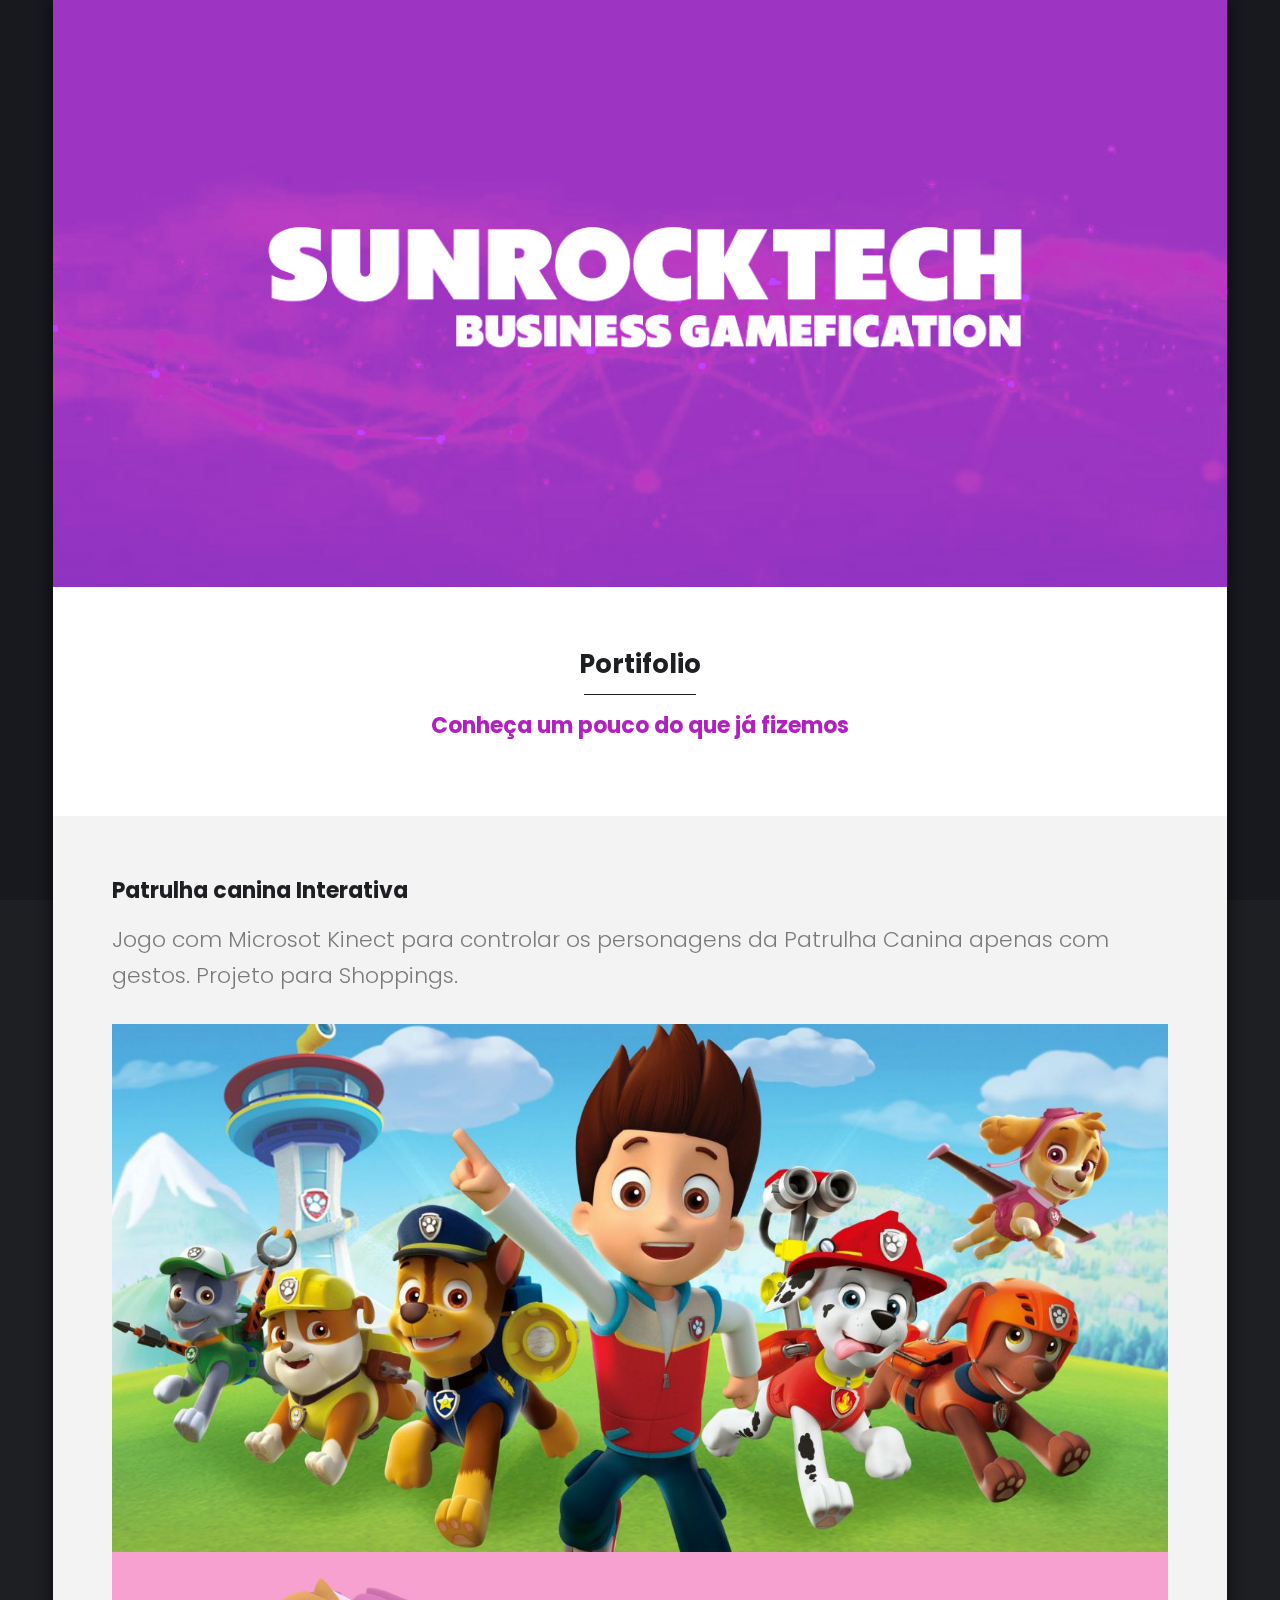
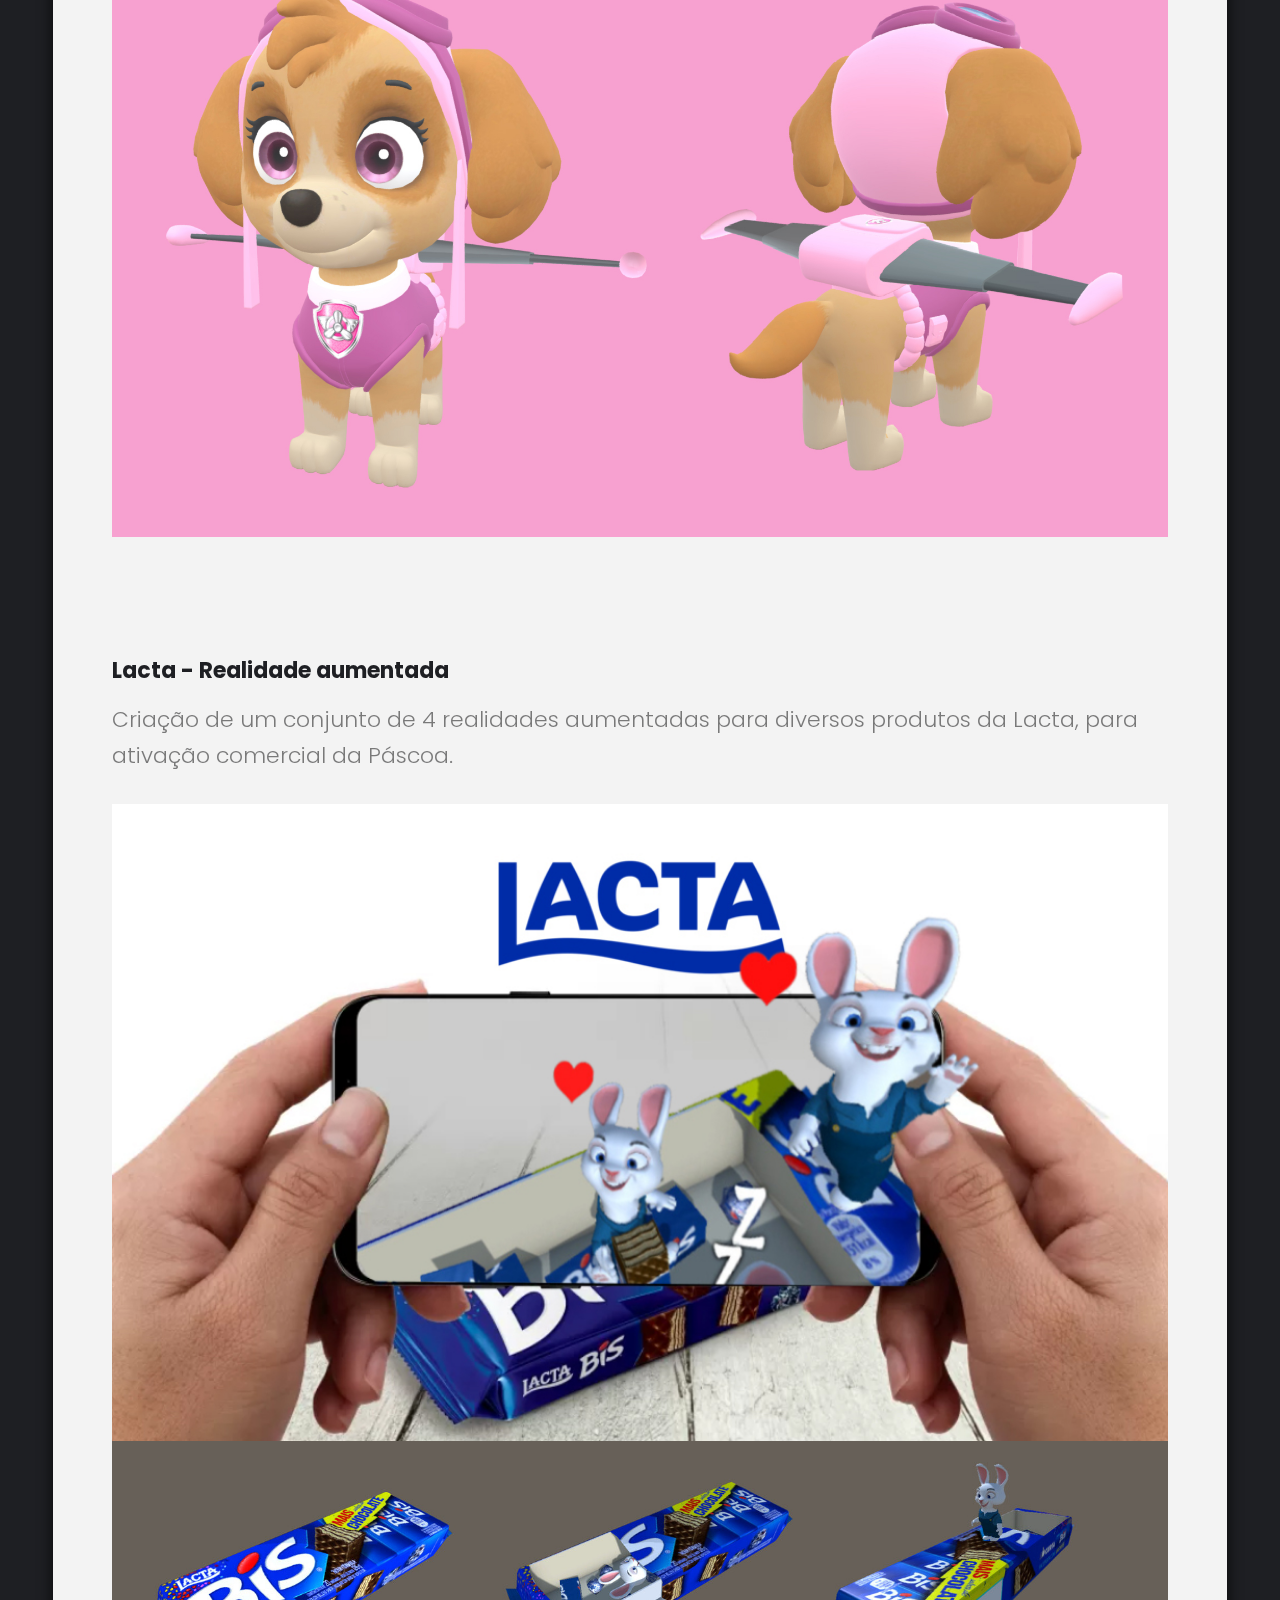
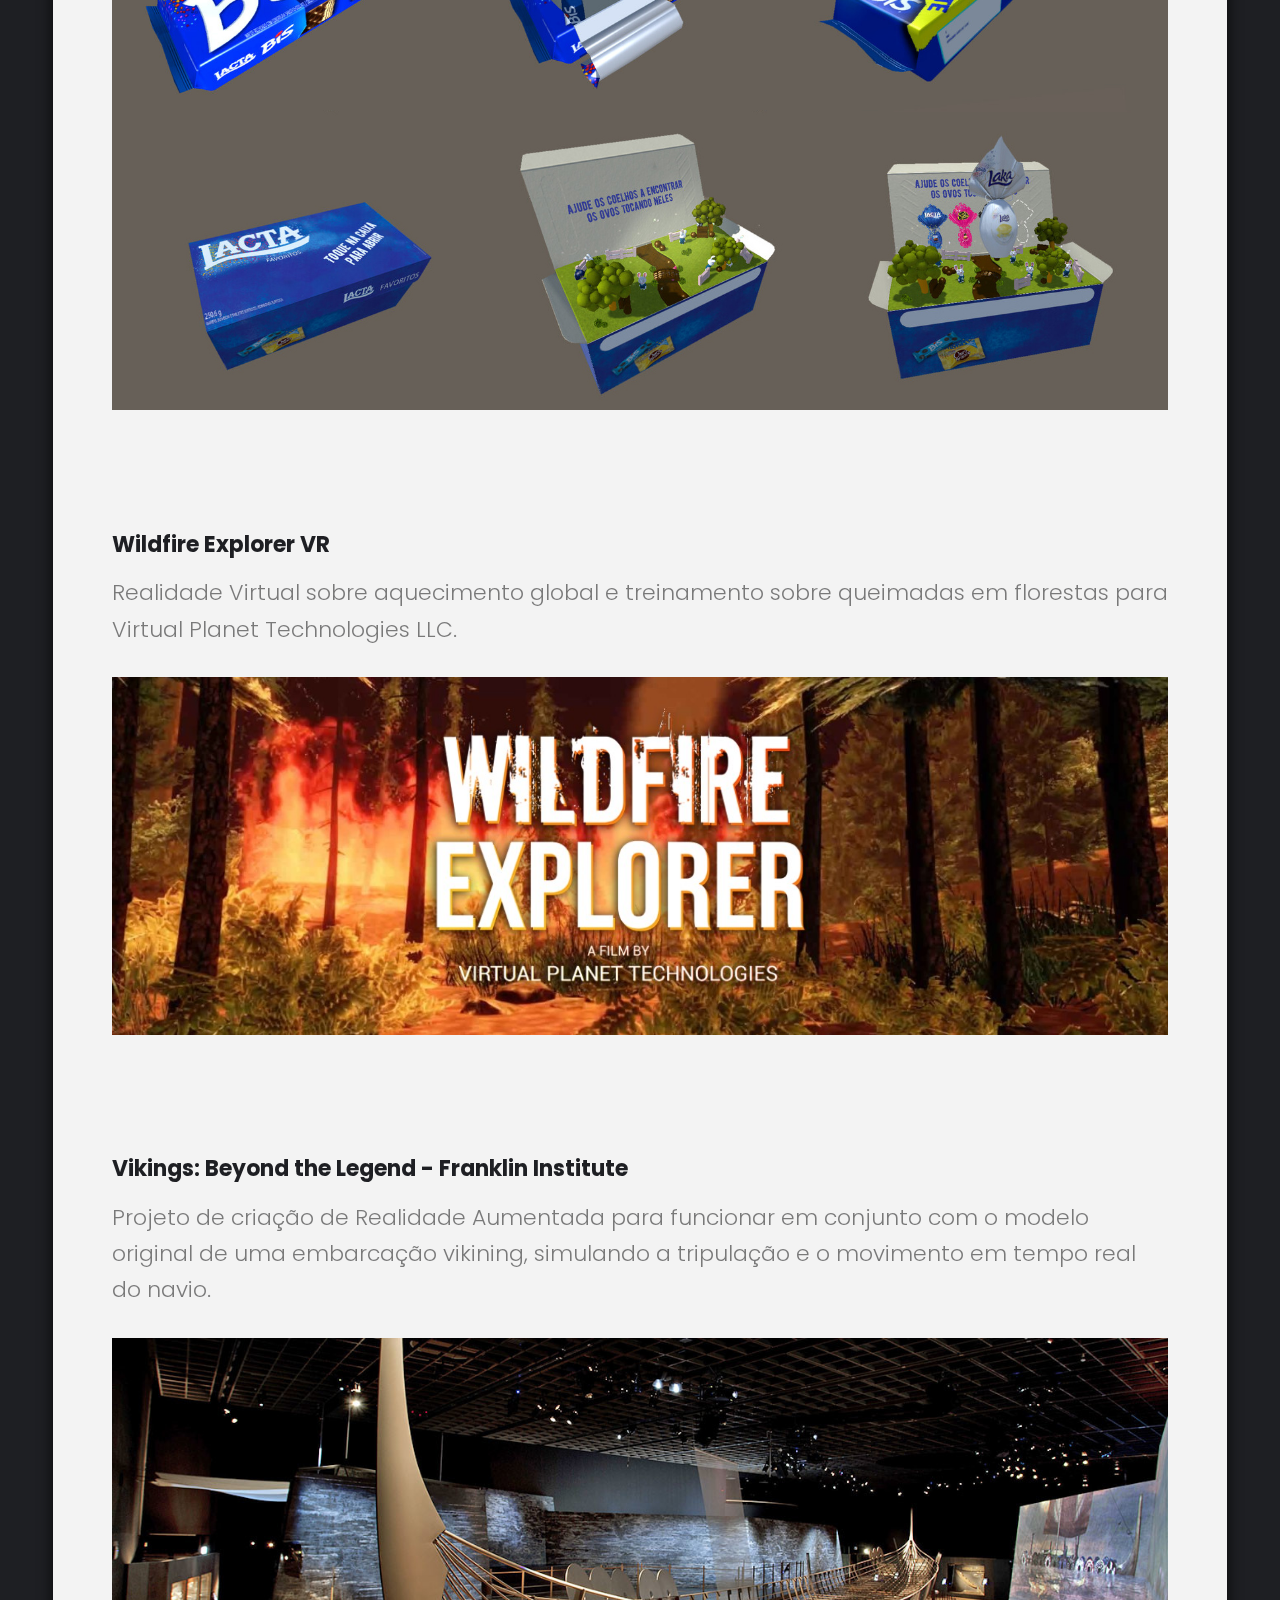
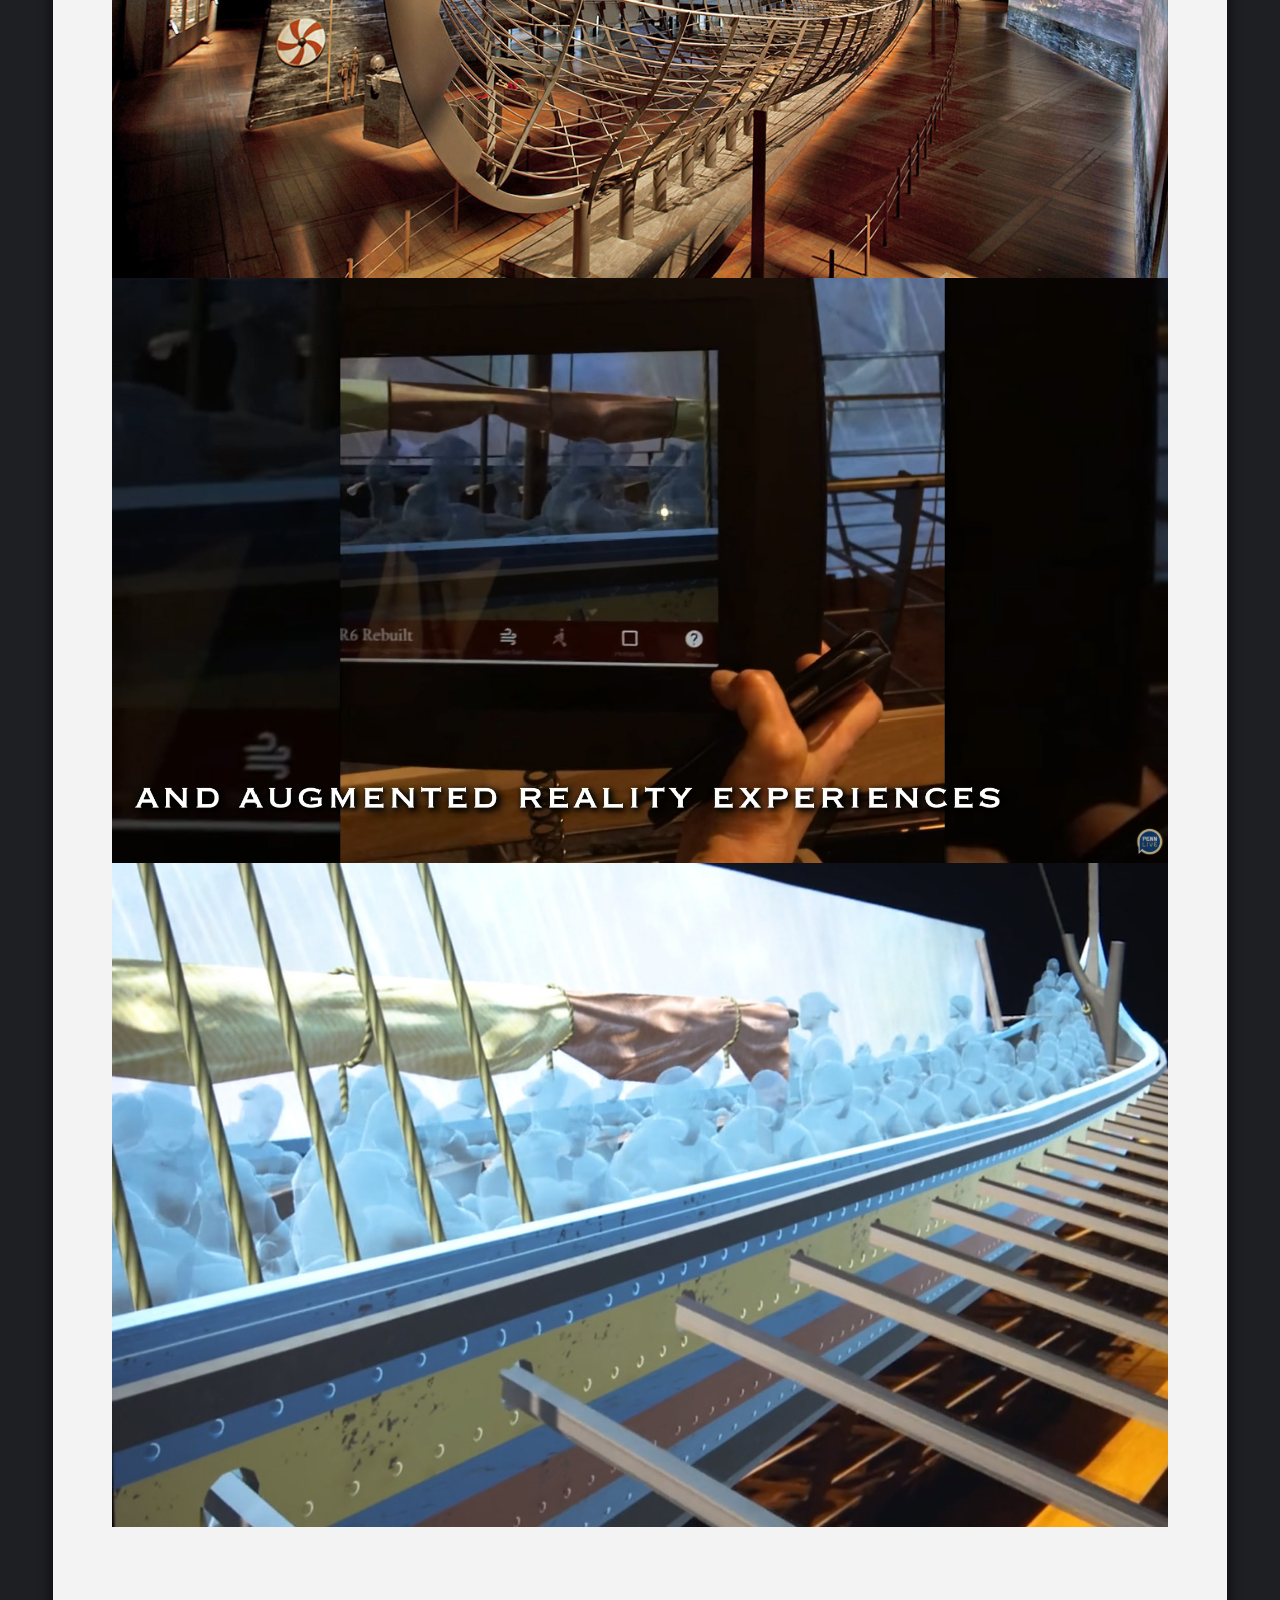
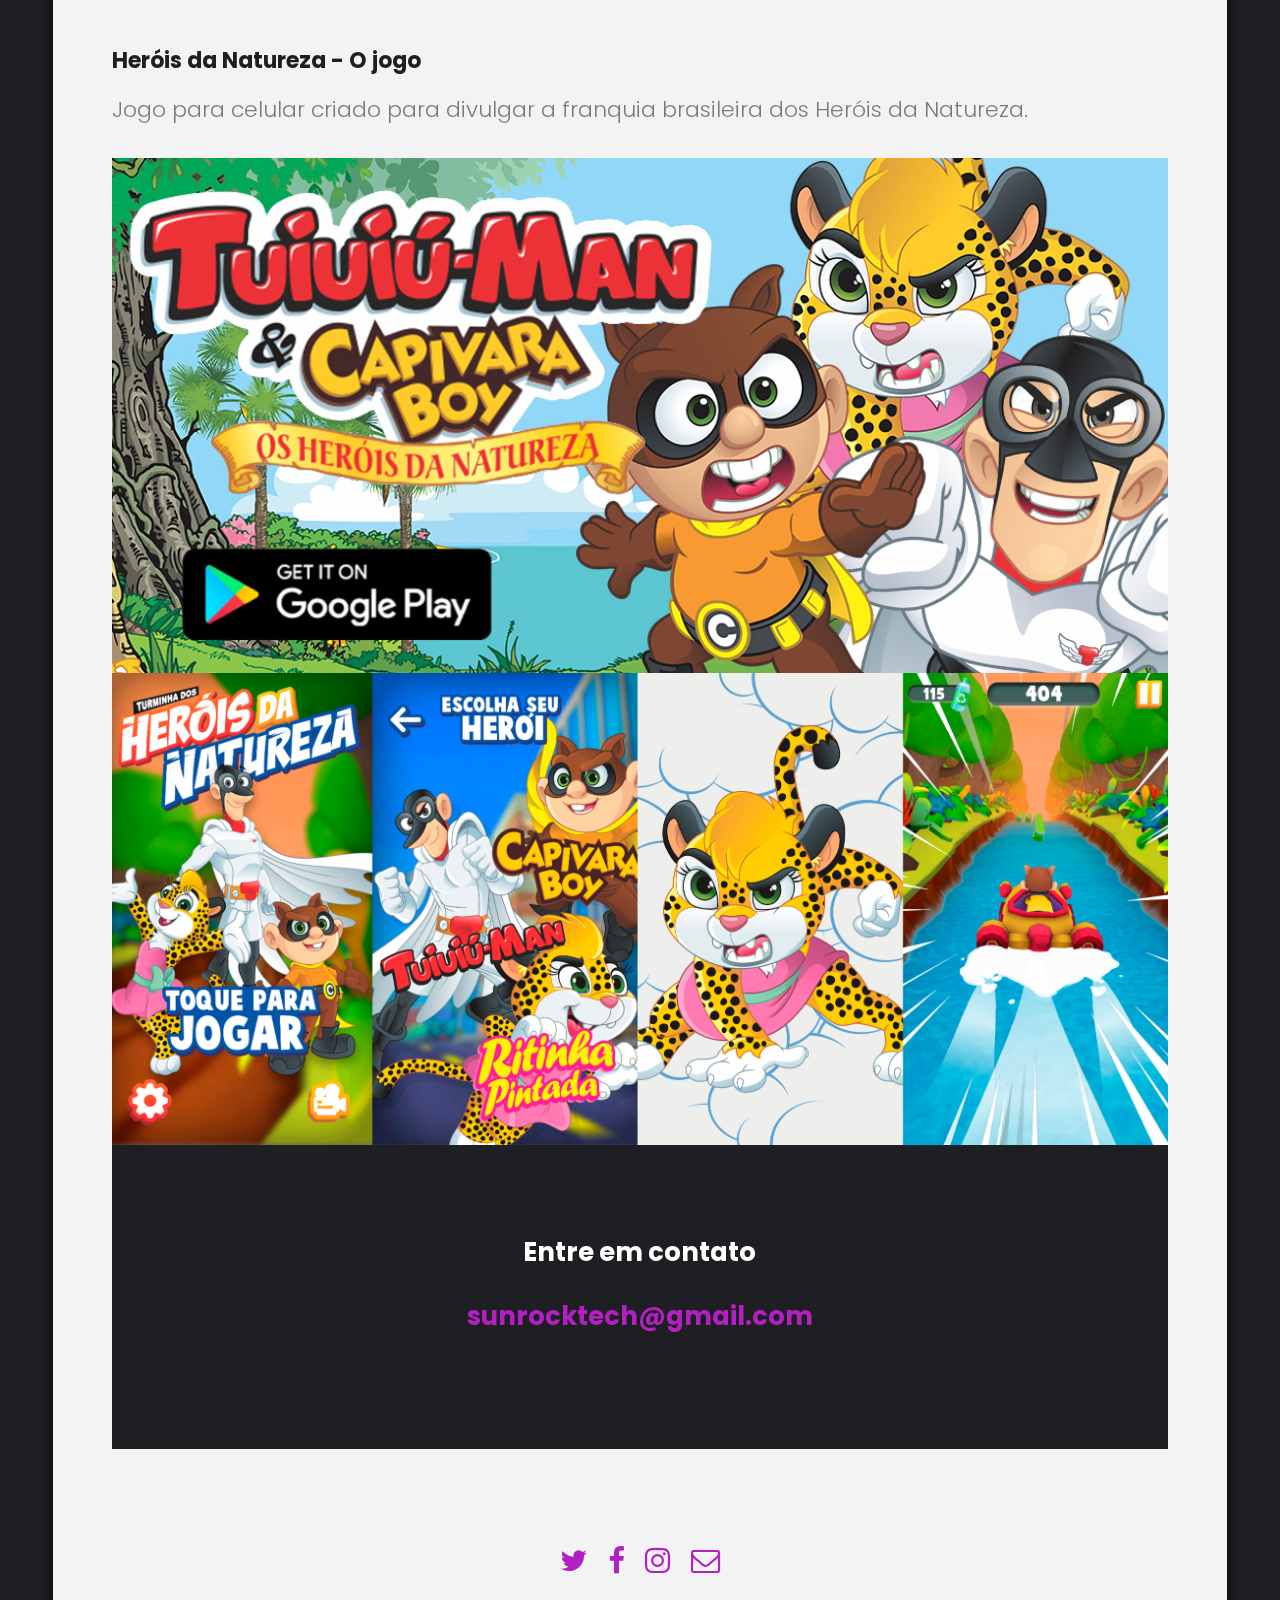
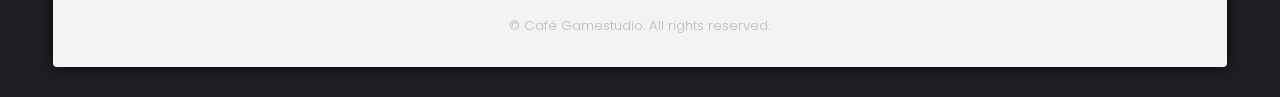
==== commit 8d3bd899: "Cases" ====
--- a/sunrocktech/cases.html
+++ b/sunrocktech/cases.html
@@ -34,39 +34,91 @@
 				<!-- One -->
 				<section id="one" class="wrapper style1">
 
-					<div class="image fit flush">
-						<img src="images/paw.jpg" alt="" />
-						<img src="images/sky.jpg" alt="" />
+
+					<div class="content">
+						<h1>Patrulha canina Interativa</h1>
+						<p>Jogo com Microsot Kinect para controlar os personagens da Patrulha Canina apenas com
+							gestos. Projeto para Shoppings. </p>
 
 
-						<div class="content">
-							<h1>Patrulha canina Interativa</h1>
-							<p>Jogo com Microsot Kinect para controlar os personagens da Patrulha Canina apenas com
-								gestos. Projeto para Shoppings. </p>
+						<div class="image fit flush">
+							<img src="images/paw.jpg" alt="" />
+							<img src="images/sky.jpg" alt="" />
 
+						</div>
+					</div>
+
+					<div class="content">
+						<h1>Lacta - Realidade aumentada</h1>
+						<p>Criação de um conjunto de 4 realidades aumentadas para diversos produtos da
+							Lacta, para ativação comercial da Páscoa.</p>
+
+						<section id="one" class="wrapper style1">
+
+							<div class="image fit flush">
+								<img src="images/lactaok.jpg" alt="" />
+
+
+								<img src="images/lacta04.jpg" alt="" />
+
+
+
+
+							</div>
+
+
+					</div>
+
+					<div class="content">
+						<h1>Wildfire Explorer VR</h1>
+						<p>Realidade Virtual sobre aquecimento global e treinamento sobre queimadas em
+							florestas para Virtual Planet Technologies LLC.</p>
+
+						<div class="image fit flush">
+							<img src="images/wildfire.jpg" alt="" />
 
 
 						</div>
 
 
+					</div>
+
+					<div class="content">
+						<h1>Vikings: Beyond the Legend - Franklin Institute</h1>
+						<p>Projeto de criação de Realidade Aumentada para funcionar em
+							conjunto
+							com
+							o modelo
+							original de uma embarcação vikining, simulando a tripulação e o
+							movimento em
+							tempo real do navio.</p>
+
 
 						<section id="one" class="wrapper style1">
 
 							<div class="image fit flush">
-								<img src="images/lacta01.jpg" alt="" />
-								<img src="images/lacta02.jpg" alt="" />
+								<img src="images/vik0.jpg" alt="" />
+								<img src="images/vik2.jpg" alt="" />
+								<img src="images/vik1.jpg" alt="" />
 
-								<img src="images/lacta03.jpg" alt="" />
+							</div>
 
 
-								<div class="content">
-									<h1>Lacta - Realidade aumentada</h1>
-									<p>Criação de um conjunto de 4 realidades aumentadas para diversos produtos da
-										Lacta, para ativação comercial da Páscoa.</p>
+					</div>
 
+					<div class="content">
+						<h1>Heróis da Natureza - O jogo</h1>
+						<p>Jogo para celular criado para divulgar a franquia
+							brasileira
+							dos
+							Heróis
+							da Natureza.</p>
 
+						<section id="one" class="wrapper style1">
 
-								</div>
+							<div class="image fit flush">
+								<img src="images/HN0.jpg" alt="" />
+								<img src="images/HN1.jpg" alt="" />
 
 
 
@@ -74,46 +126,7 @@
 
 
 
-
-
-								<section id="one" class="wrapper style1">
-
-									<div class="image fit flush">
-										<img src="images/vik0.jpg" alt="" />
-										<img src="images/vik2.jpg" alt="" />
-										<img src="images/vik1.jpg" alt="" />
-
-
-										<div class="content">
-											<h1>Vikings: Beyond the Legend - Franklin Institute</h1>
-											<p>Projeto de criação de Realidade Aumentada para funcionar em conjunto com
-												o modelo
-												original de uma embarcação vikining, simulando a tripulação e o
-												movimento em
-												tempo real do navio.</p>
-
-
-
-										</div>
-
-
-										<section id="one" class="wrapper style1">
-
-											<div class="image fit flush">
-												<img src="images/HN0.jpg" alt="" />
-												<img src="images/HN1.jpg" alt="" />
-
-
-
-												<div class="content">
-													<h1>Heróis da Natureza - O jogo</h1>
-													<p>Jogo para celular criado para divulgar a franquia brasileira dos
-														Heróis
-														da Natureza.</p>
-
-
-
-												</div>
+							</div>
 
 
 
@@ -125,7 +138,7 @@
 
 
 
-										</section>
+						</section>
 
 
 
@@ -133,51 +146,47 @@
 
 
 
-										<!-- Two -->
-										<section id="two" class="wrapper style2">
-											<header>
-												<h2>Entre em contato</h2>
-												<h2 style="color:#B320C1 ">sunrocktech@gmail.com</h2>
-											</header>
+						<!-- Two -->
+						<section id="two" class="wrapper style2">
+							<header>
+								<h2>Entre em contato</h2>
+								<h2 style="color:#B320C1 ">sunrocktech@gmail.com</h2>
+							</header>
 
 
-									</div>
+					</div>
 
 
-								</section>
+				</section>
 
 
 
 
 
-								<!-- Footer -->
-								<footer id="footer">
-									<div class="container">
-										<ul class="icons">
+				<!-- Footer -->
+				<footer id="footer">
+					<div class="container">
+						<ul class="icons">
 
-											<li><a href="#" class="icon fa-twitter"><span
-														class="label">Twitter</span></a></li>
-											<li><a href="#" class="icon fa-facebook"><span
-														class="label">Facebook</span></a>
-											</li>
-											<li><a href="#" class="icon fa-instagram"><span
-														class="label">Instagram</span></a>
-											</li>
-											<li><a href="#" class="icon fa-envelope-o"><span
-														class="label">Email</span></a></li>
-										</ul>
-									</div>
-									<div class="copyright">
-										&copy; Café Gamestudio. All rights reserved.
-									</div>
-								</footer>
+							<li><a href="#" class="icon fa-twitter"><span class="label">Twitter</span></a></li>
+							<li><a href="#" class="icon fa-facebook"><span class="label">Facebook</span></a>
+							</li>
+							<li><a href="#" class="icon fa-instagram"><span class="label">Instagram</span></a>
+							</li>
+							<li><a href="#" class="icon fa-envelope-o"><span class="label">Email</span></a></li>
+						</ul>
+					</div>
+					<div class="copyright">
+						&copy; Café Gamestudio. All rights reserved.
+					</div>
+				</footer>
 
-								<!-- Scripts -->
-								<script src="assets/js/jquery.min.js"></script>
-								<script src="assets/js/jquery.poptrox.min.js"></script>
-								<script src="assets/js/skel.min.js"></script>
-								<script src="assets/js/util.js"></script>
-								<script src="assets/js/main.js"></script>
+				<!-- Scripts -->
+				<script src="assets/js/jquery.min.js"></script>
+				<script src="assets/js/jquery.poptrox.min.js"></script>
+				<script src="assets/js/skel.min.js"></script>
+				<script src="assets/js/util.js"></script>
+				<script src="assets/js/main.js"></script>
 
 </body>
 
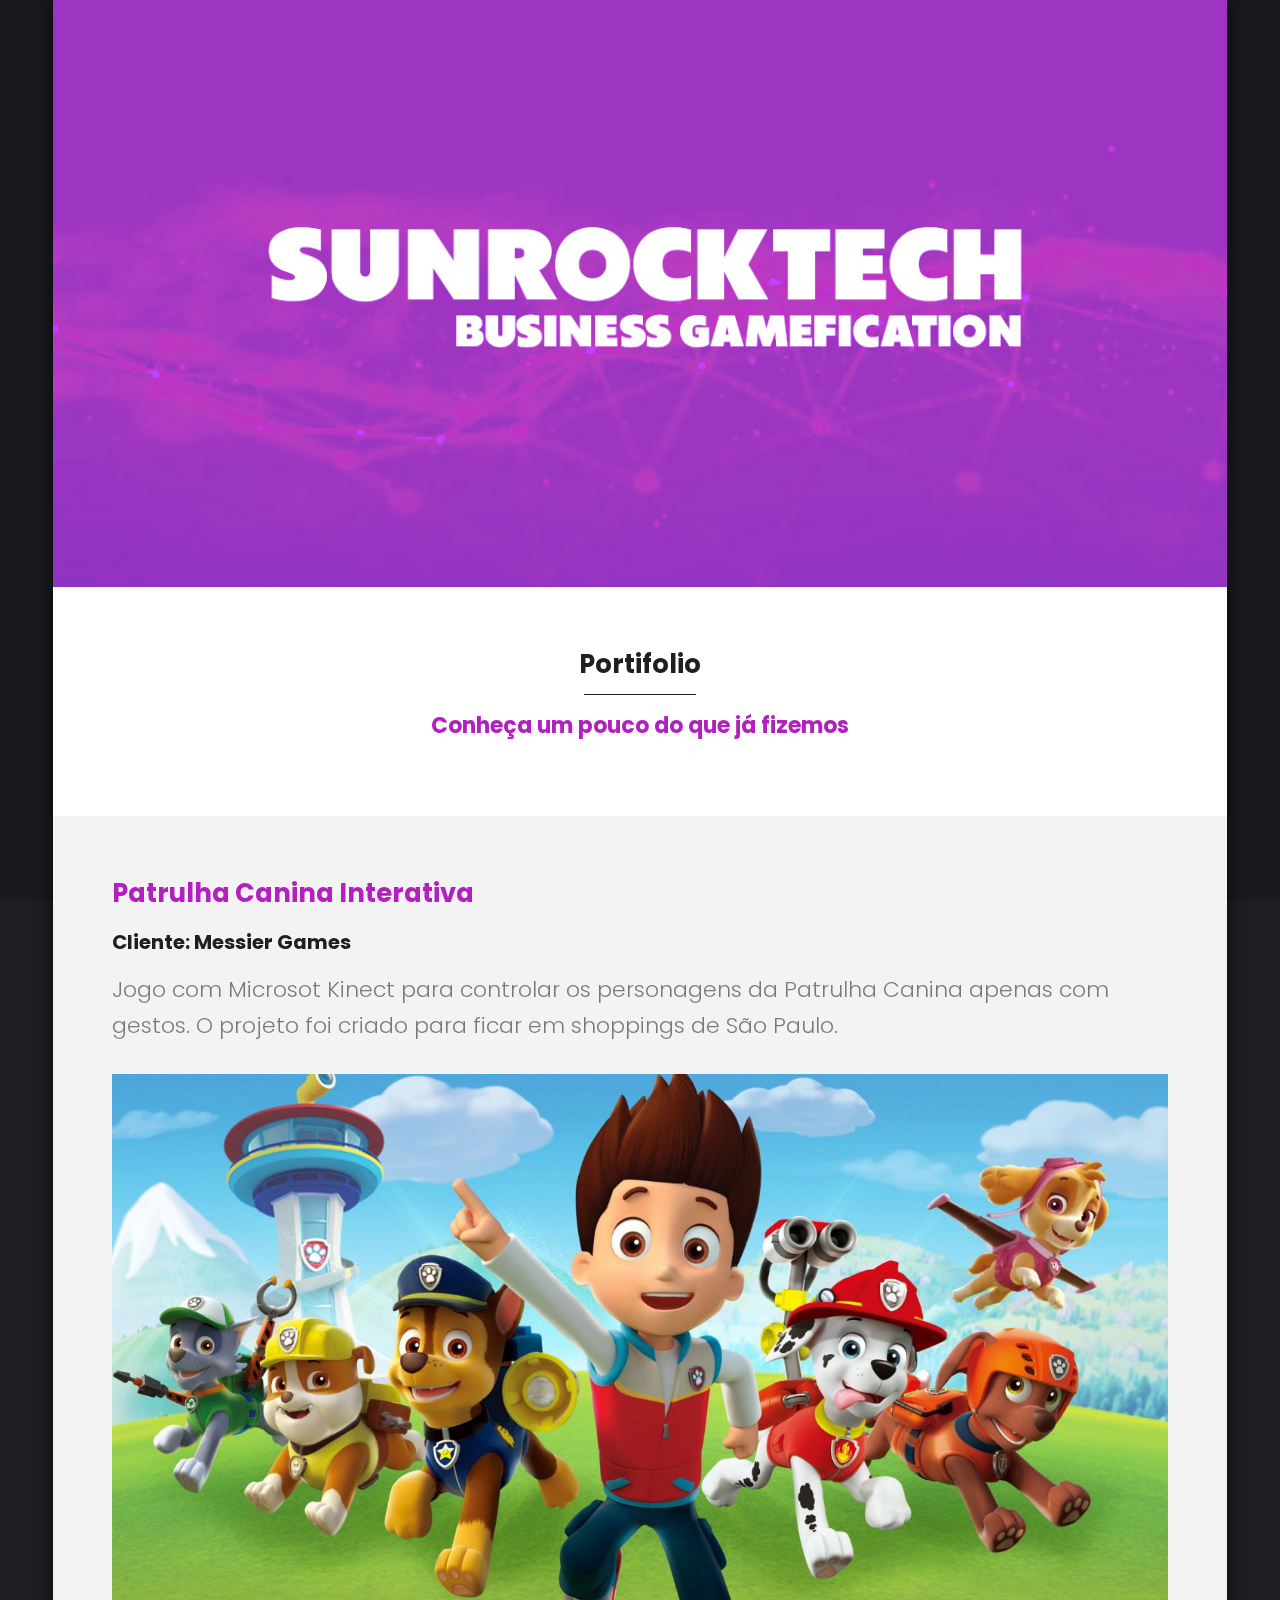
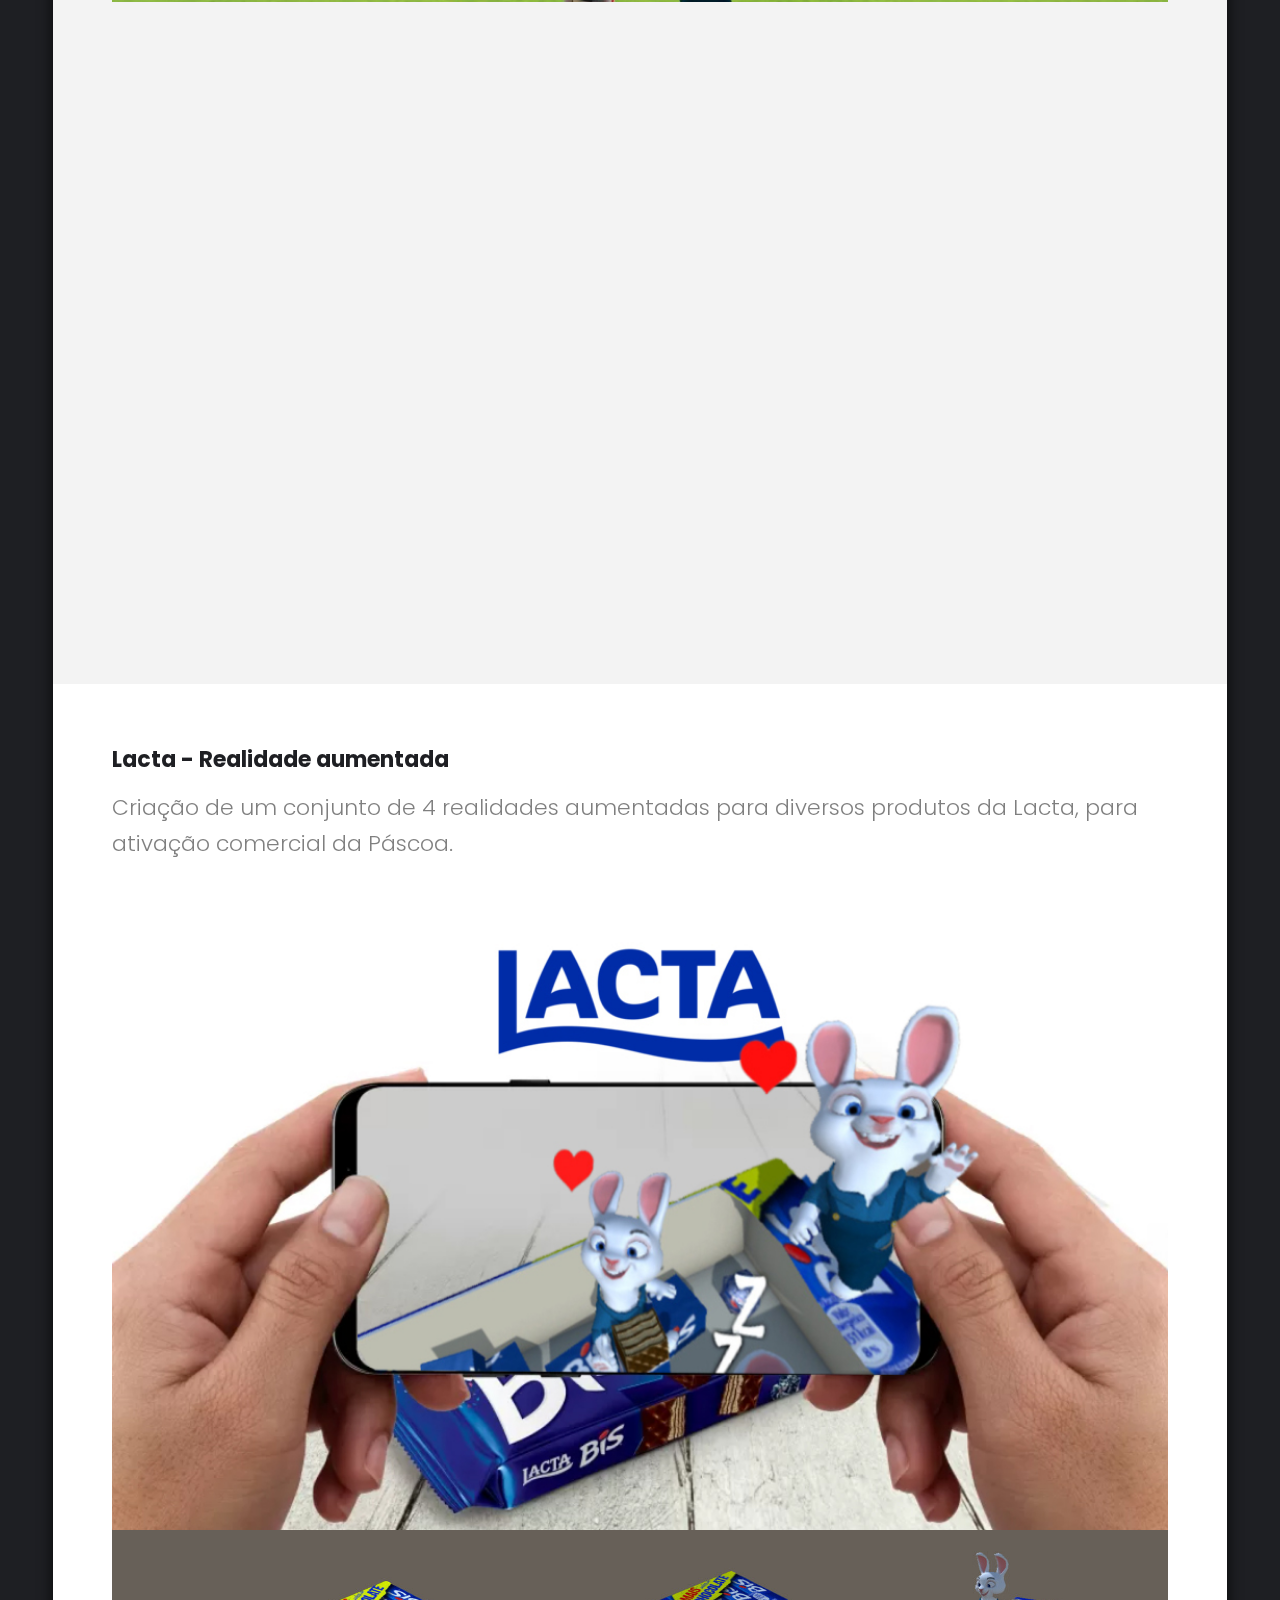
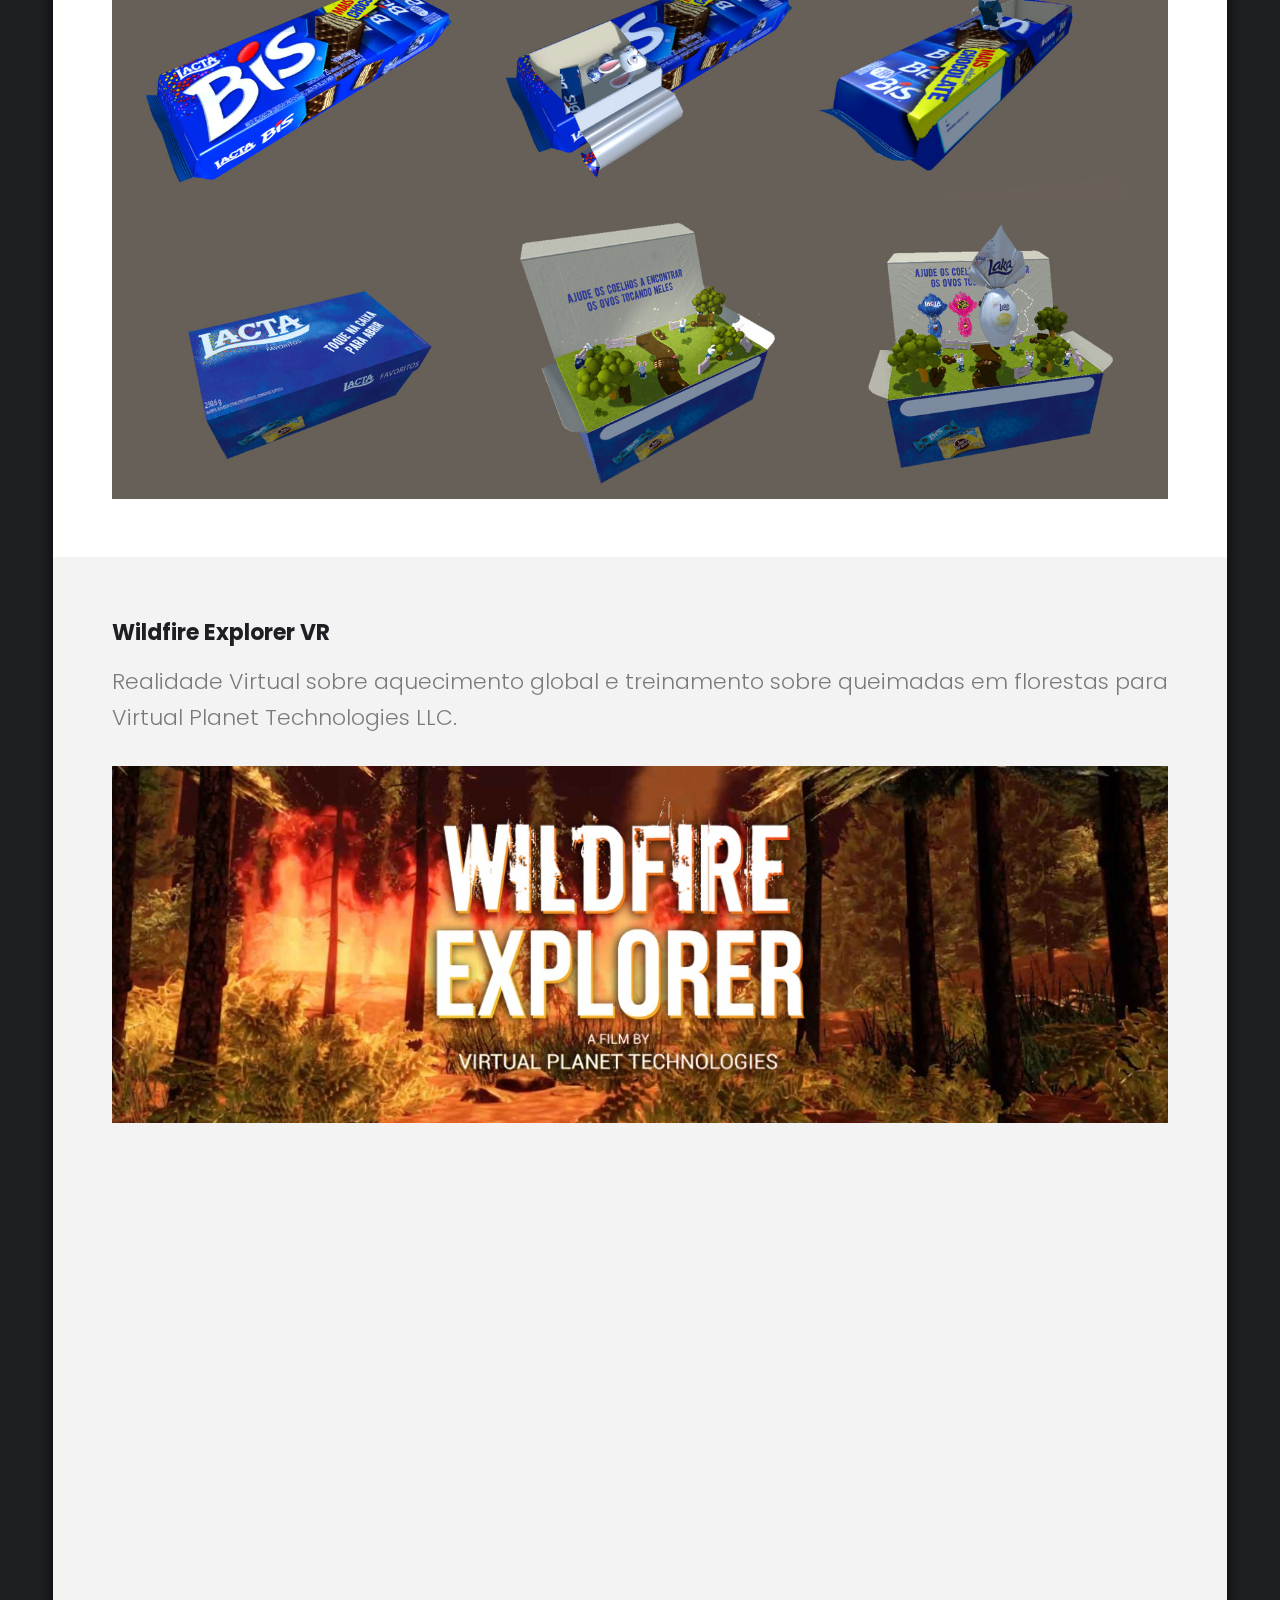
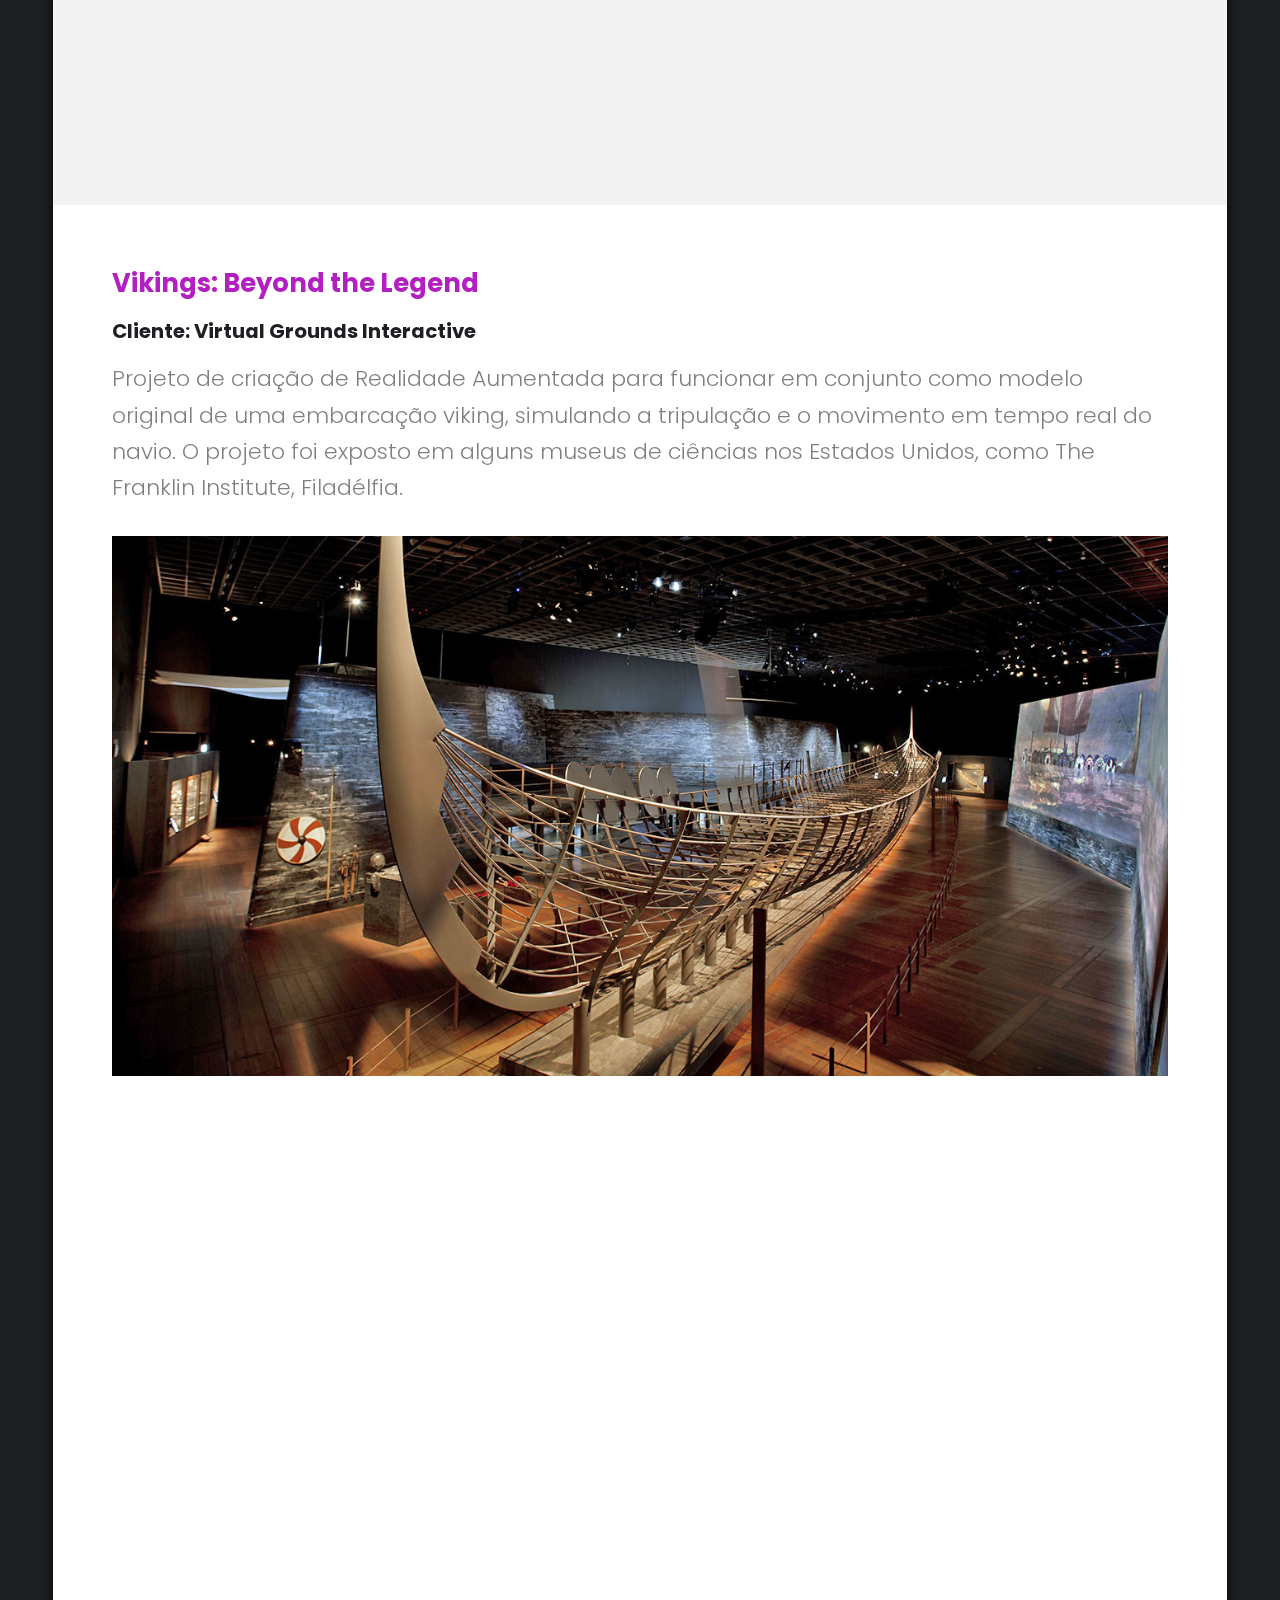
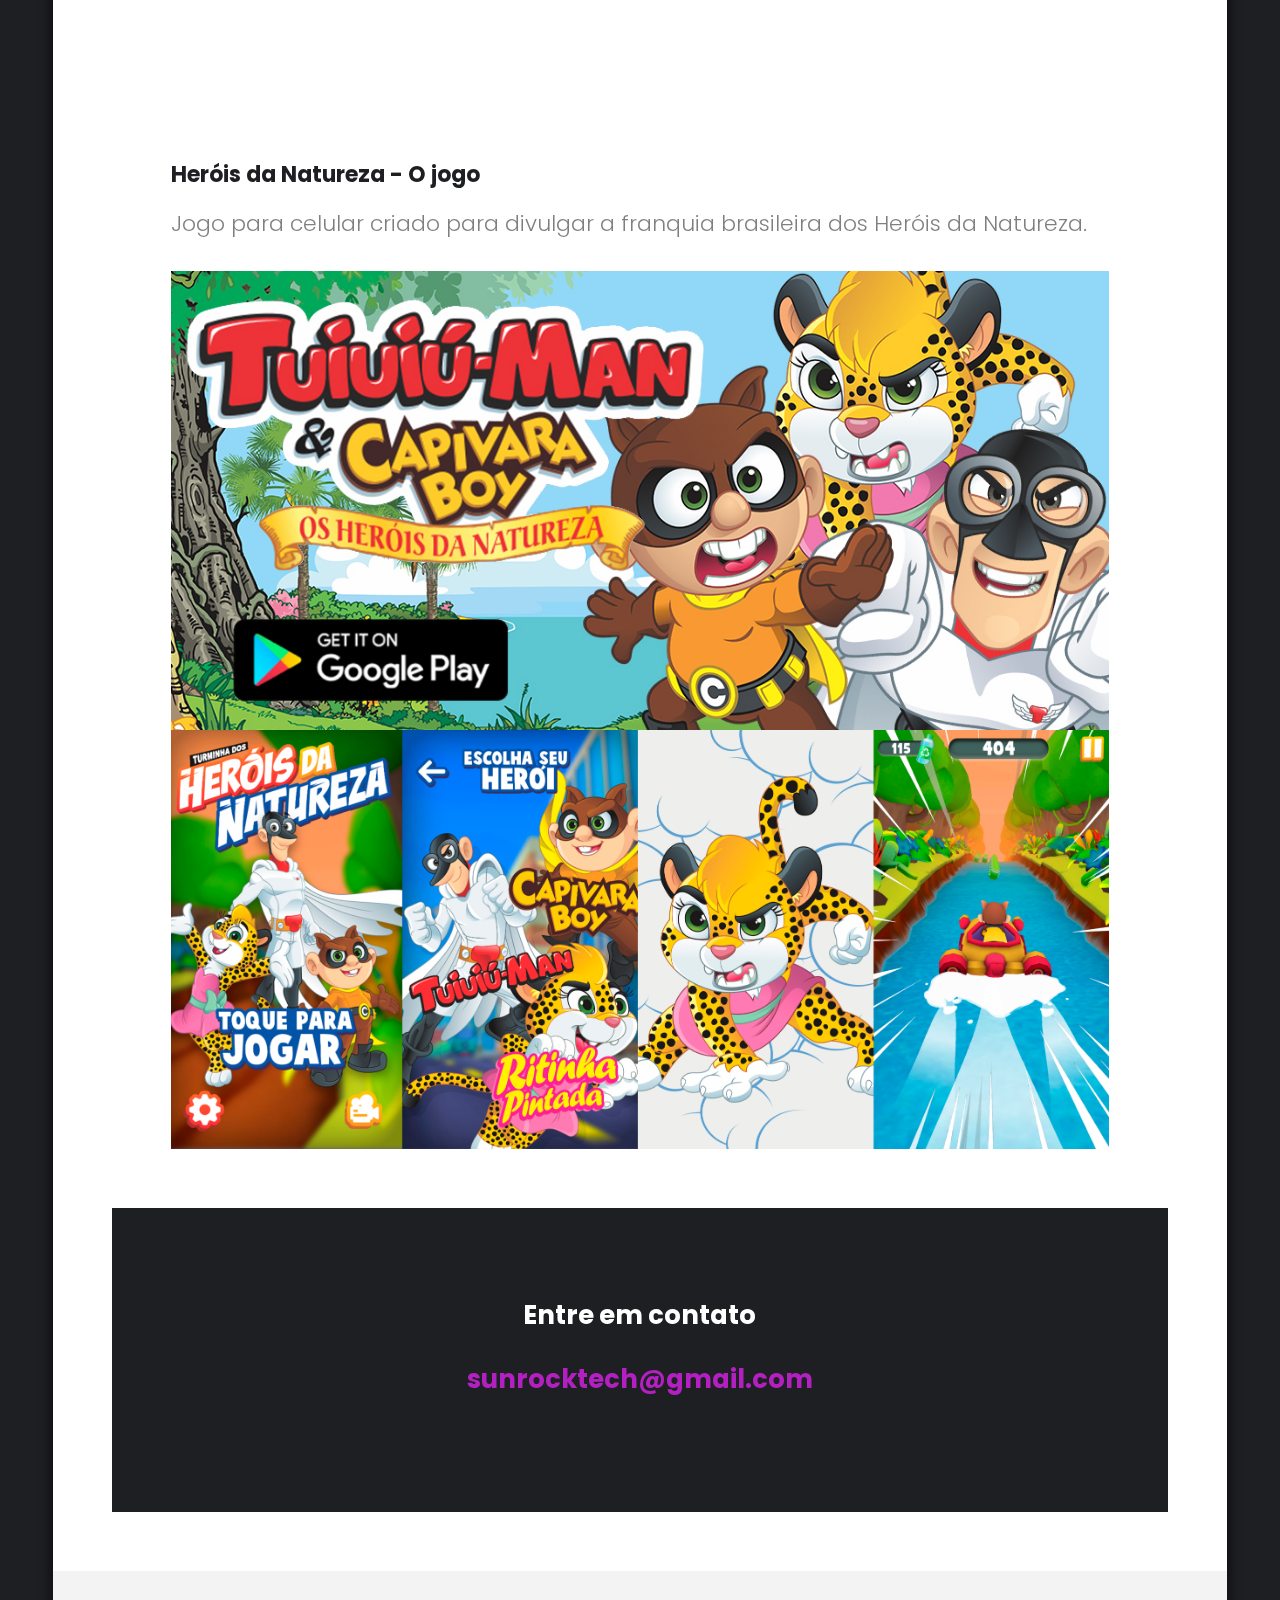
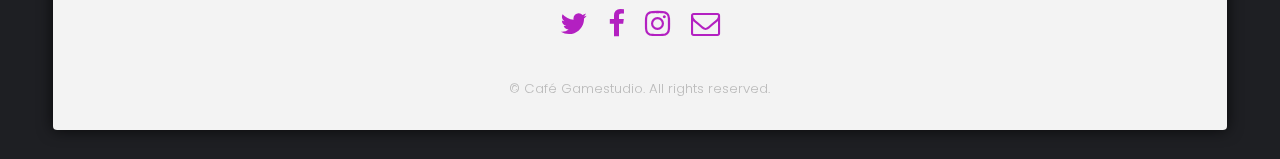
==== commit 3a27736a: "Update cases.html" ====
--- a/sunrocktech/cases.html
+++ b/sunrocktech/cases.html
@@ -36,19 +36,37 @@
 
 
 					<div class="content">
-						<h1>Patrulha canina Interativa</h1>
+						<h2 style="color:#B320C1 ">Patrulha Canina Interativa</h2>
+						<h3>Cliente: Messier Games</h3>
 						<p>Jogo com Microsot Kinect para controlar os personagens da Patrulha Canina apenas com
-							gestos. Projeto para Shoppings. </p>
+							gestos. O projeto foi criado para ficar em shoppings de São Paulo. </p>
 
 
 						<div class="image fit flush">
 							<img src="images/paw.jpg" alt="" />
-							<img src="images/sky.jpg" alt="" />
+
+							<p>
+							</p>
+							<div style="padding:56.25% 0 0 0;position:relative;"><iframe
+									src="https://sketchfab.com/models/81decd7f6b9b4e36afa37fb931da0e1b/embed"
+									style="position:absolute;top:0;left:0;width:100%;height:100%;" frameborder="0"
+									allow="autoplay; fullscreen; picture-in-picture" allowfullscreen></iframe></div>
+
+
+
+
+
+
+
 
 						</div>
 					</div>
 
-					<div class="content">
+
+					<div class="content" style="background-color:white">
+
+
+
 						<h1>Lacta - Realidade aumentada</h1>
 						<p>Criação de um conjunto de 4 realidades aumentadas para diversos produtos da
 							Lacta, para ativação comercial da Páscoa.</p>
@@ -77,61 +95,79 @@
 						<div class="image fit flush">
 							<img src="images/wildfire.jpg" alt="" />
 
+							<p></p>
+							<div style="padding:56.25% 0 0 0;position:relative;"><iframe
+									src="https://player.vimeo.com/video/505007055?h=34943df537&portrait=0"
+									style="position:absolute;top:0;left:0;width:100%;height:100%;" frameborder="0"
+									allow="autoplay; fullscreen; picture-in-picture" allowfullscreen></iframe></div>
+							<script src="https://player.vimeo.com/api/player.js"></script>
+
+
+
 
 						</div>
 
 
 					</div>
 
-					<div class="content">
-						<h1>Vikings: Beyond the Legend - Franklin Institute</h1>
+					<div class="content" style="background-color:white">
+						<h2 style="color:#B320C1 ">Vikings: Beyond the Legend</h2>
+						<h3>Cliente: Virtual Grounds Interactive</h3>
+
 						<p>Projeto de criação de Realidade Aumentada para funcionar em
-							conjunto
-							com
-							o modelo
-							original de uma embarcação vikining, simulando a tripulação e o
-							movimento em
-							tempo real do navio.</p>
+							conjunto como modelo original de uma embarcação viking, simulando a tripulação e o
+							movimento em tempo real do navio. O projeto foi exposto em alguns museus de ciências nos
+							Estados Unidos, como The Franklin Institute, Filadélfia.</p>
 
 
 						<section id="one" class="wrapper style1">
 
 							<div class="image fit flush">
 								<img src="images/vik0.jpg" alt="" />
-								<img src="images/vik2.jpg" alt="" />
-								<img src="images/vik1.jpg" alt="" />
+
+
+								<p></p>
+
+
+								<div style="padding:56.25% 0 0 0;position:relative;"><iframe width="560" height="315"
+										src="https://www.youtube.com/embed/x6CEYlxJ5ZA"
+										style="position:absolute;top:0;left:0;width:100%;height:100%;" frameborder="0"
+										allowfullscreen></iframe>
+
+
+
+
+								</div>
+
 
 							</div>
 
-
-					</div>
-
-					<div class="content">
-						<h1>Heróis da Natureza - O jogo</h1>
-						<p>Jogo para celular criado para divulgar a franquia
-							brasileira
-							dos
-							Heróis
-							da Natureza.</p>
-
-						<section id="one" class="wrapper style1">
-
-							<div class="image fit flush">
-								<img src="images/HN0.jpg" alt="" />
-								<img src="images/HN1.jpg" alt="" />
-
-
-
+							<div class="content">
+								<h1>Heróis da Natureza - O jogo</h1>
+								<p>Jogo para celular criado para divulgar a franquia
+									brasileira
+									dos
+									Heróis
+									da Natureza.</p>
+
+								<section id="one" class="wrapper style1">
+
+									<div class="image fit flush">
+										<img src="images/HN0.jpg" alt="" />
+										<img src="images/HN1.jpg" alt="" />
+
+
+
+
+
+
+
+									</div>
 
 
 
 
 							</div>
-
-
-
-
-
 
 
 
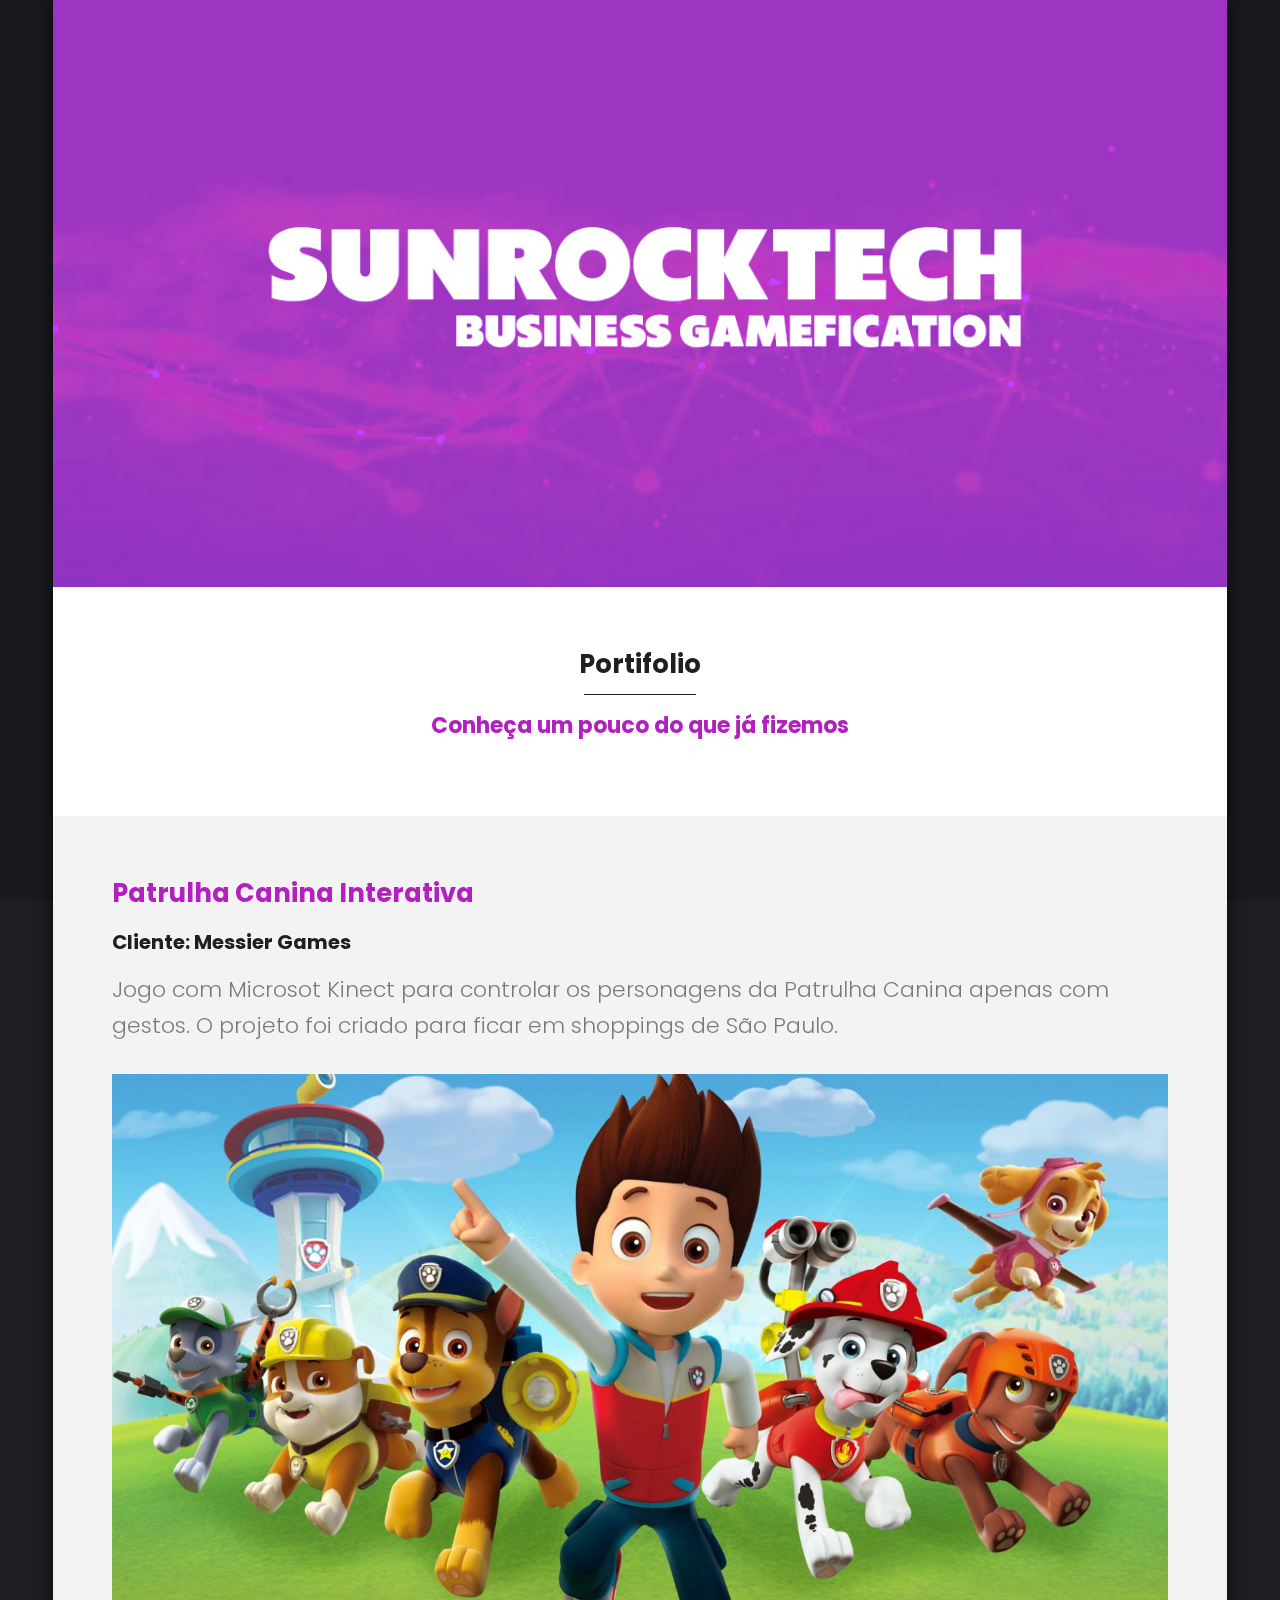
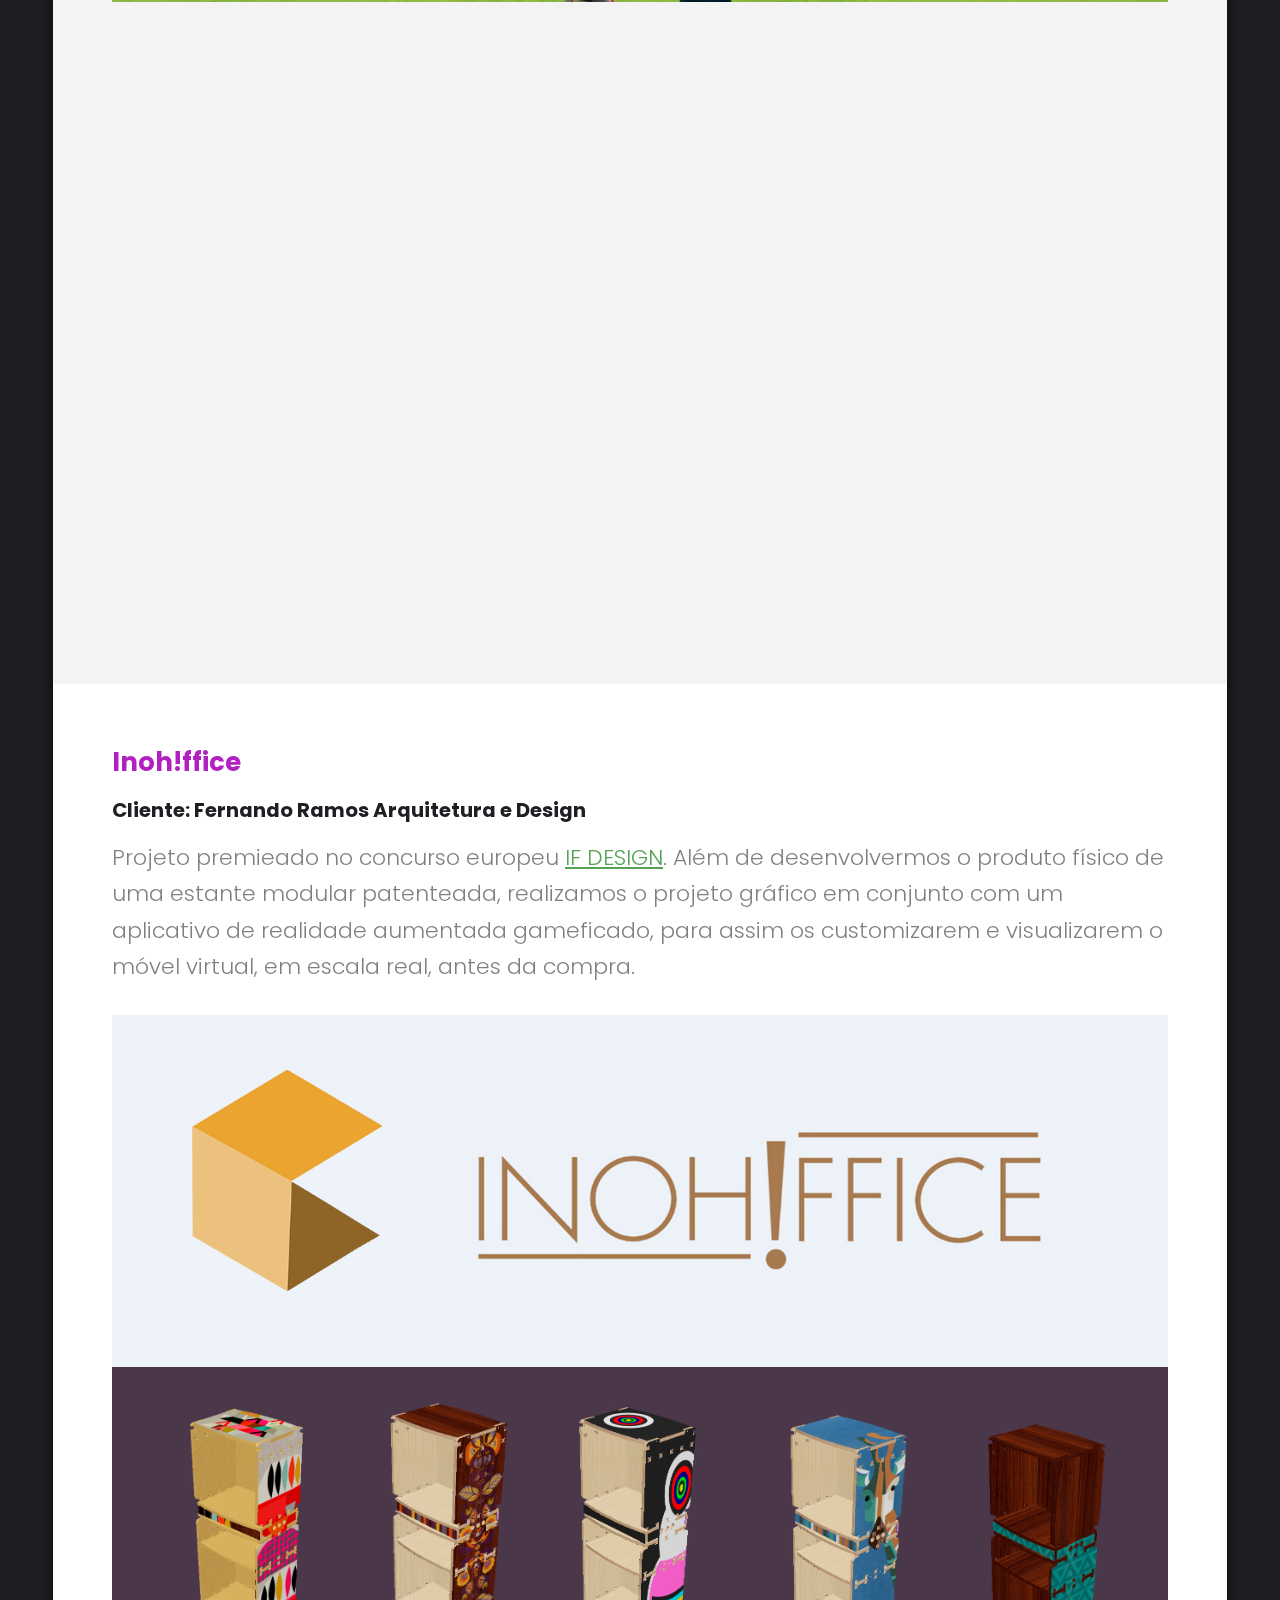
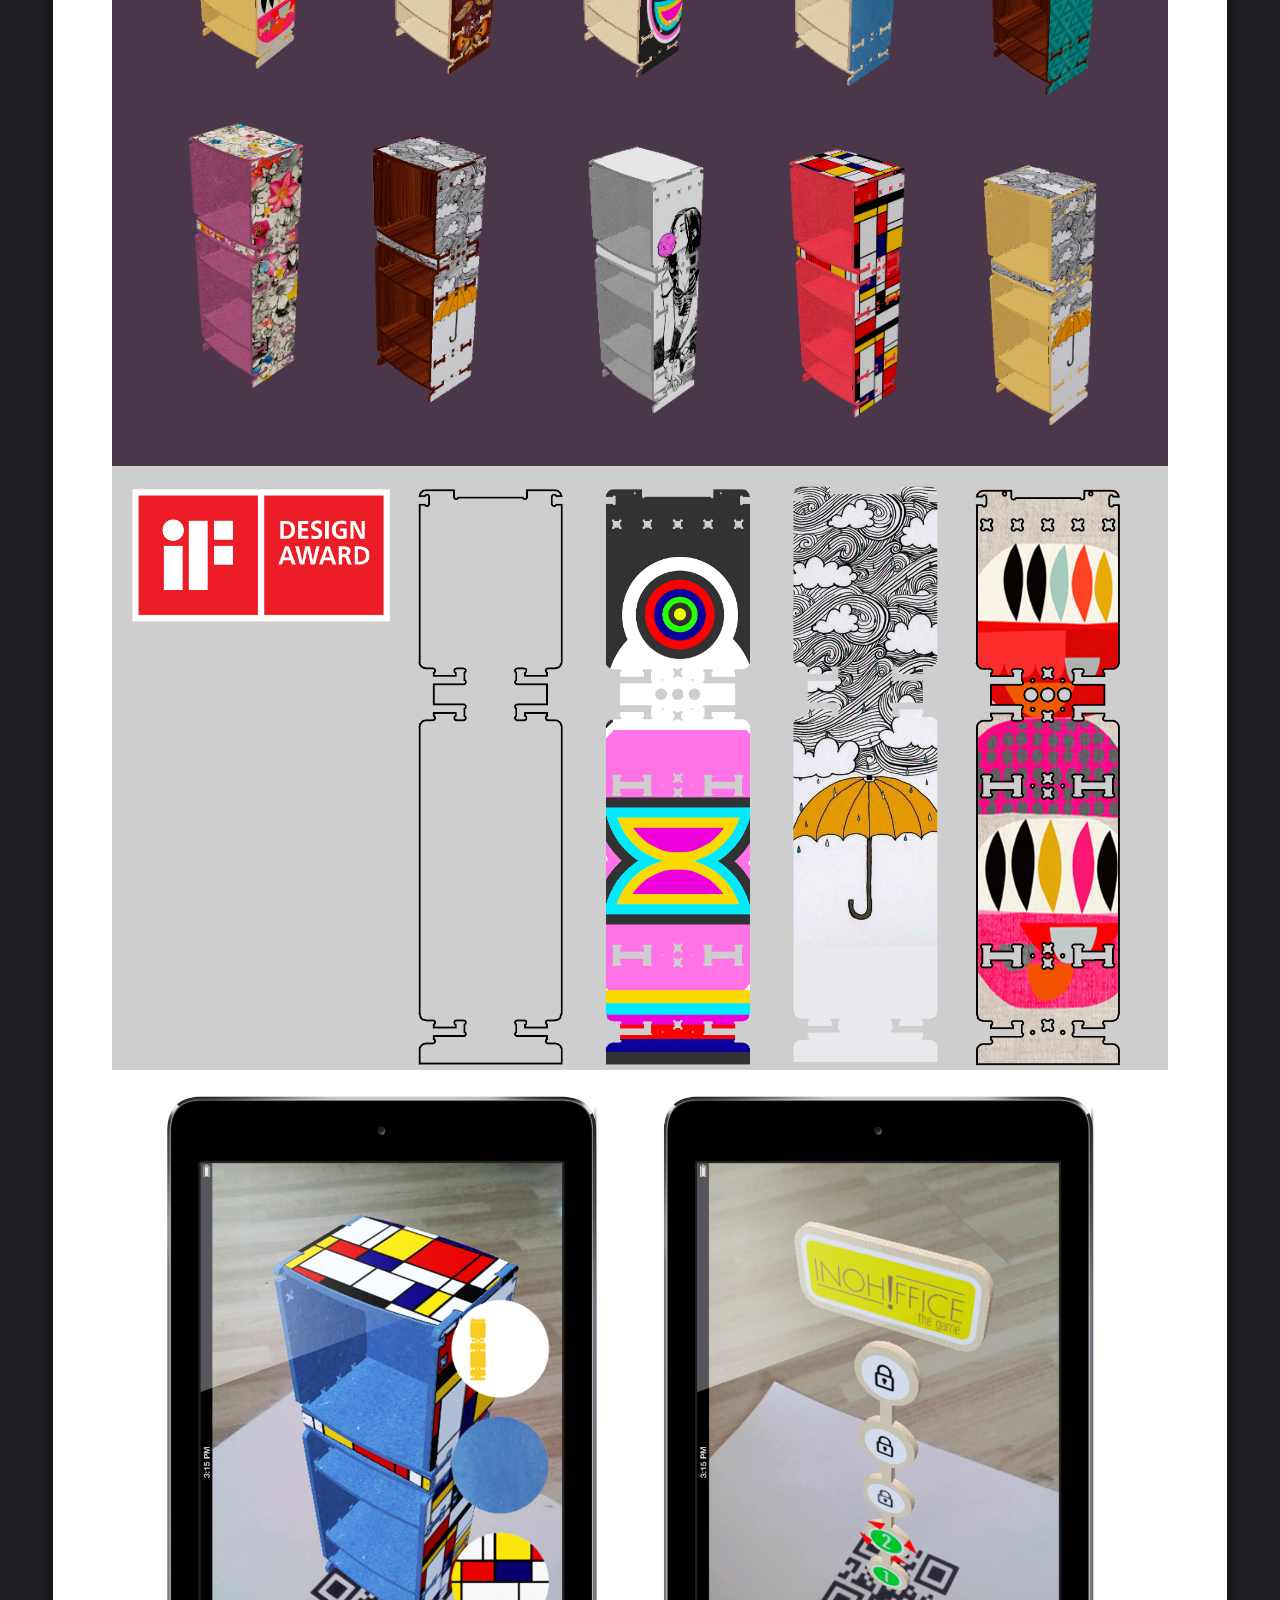
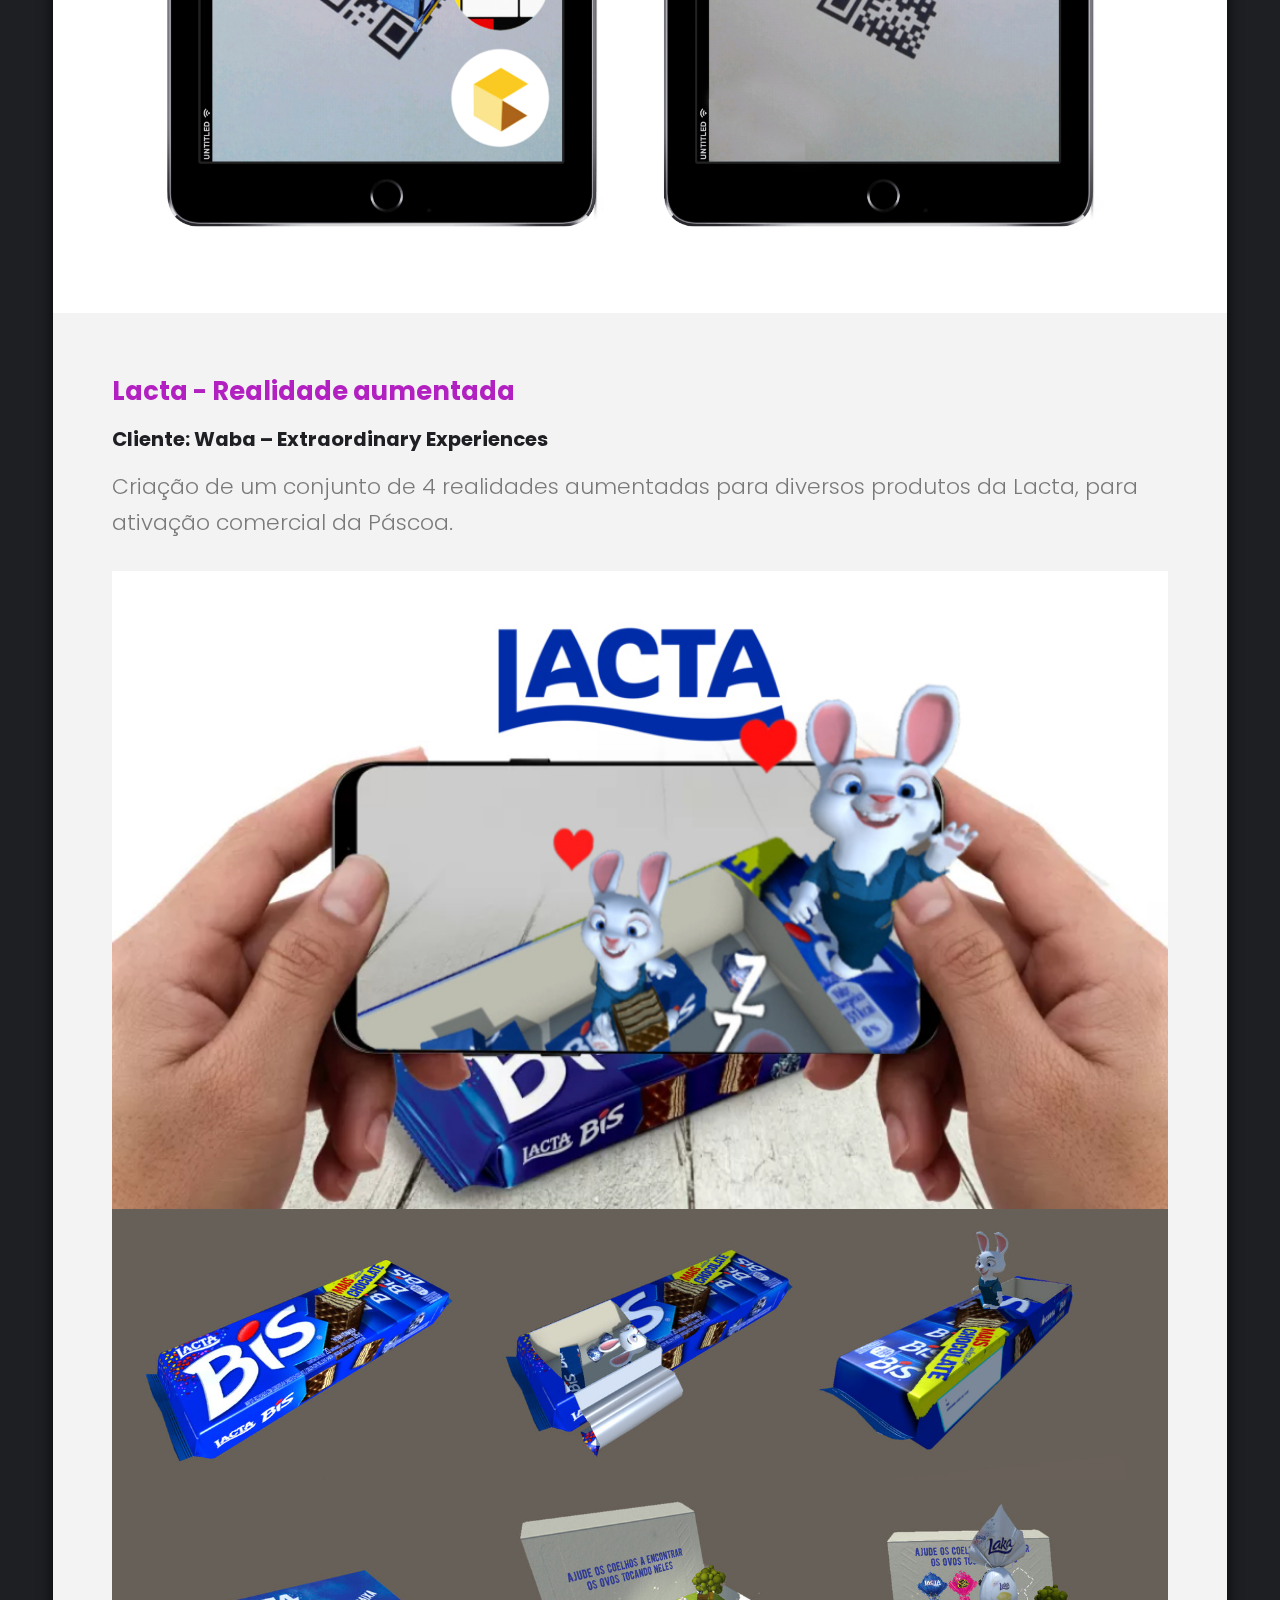
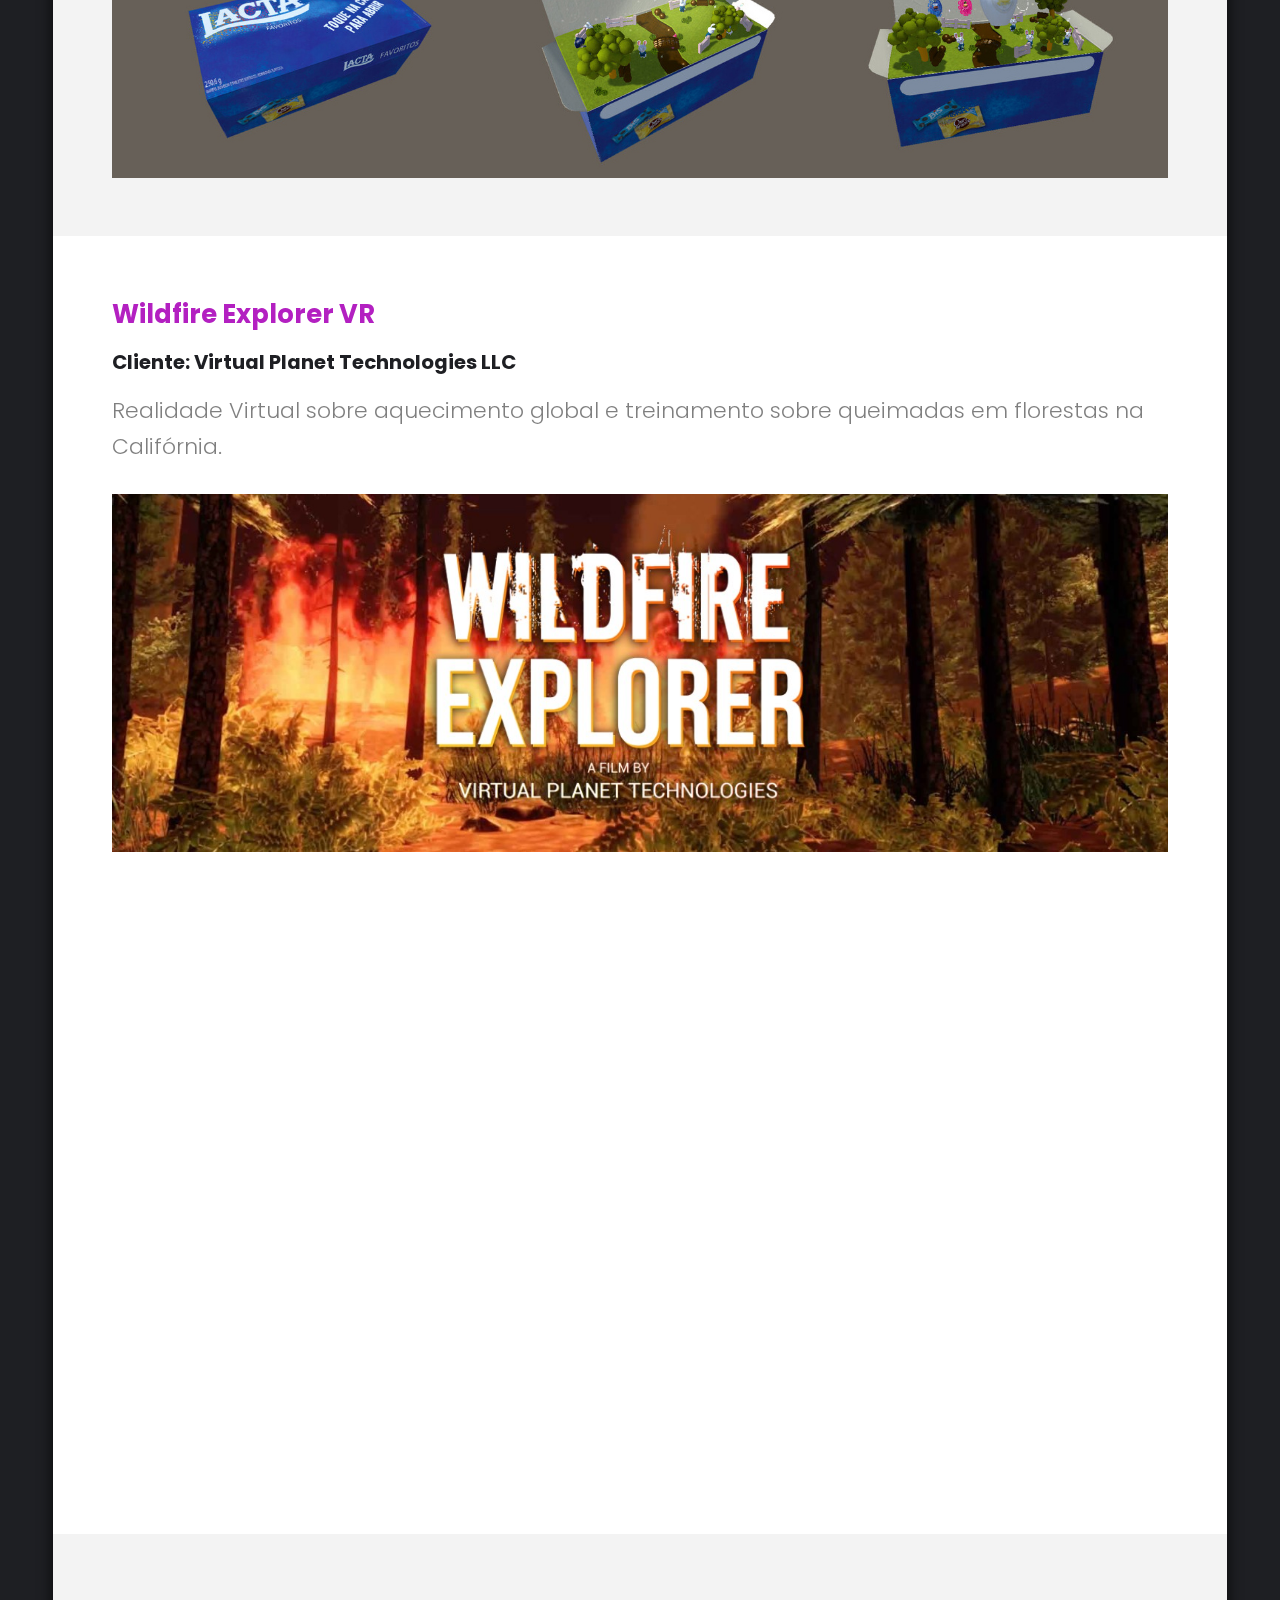
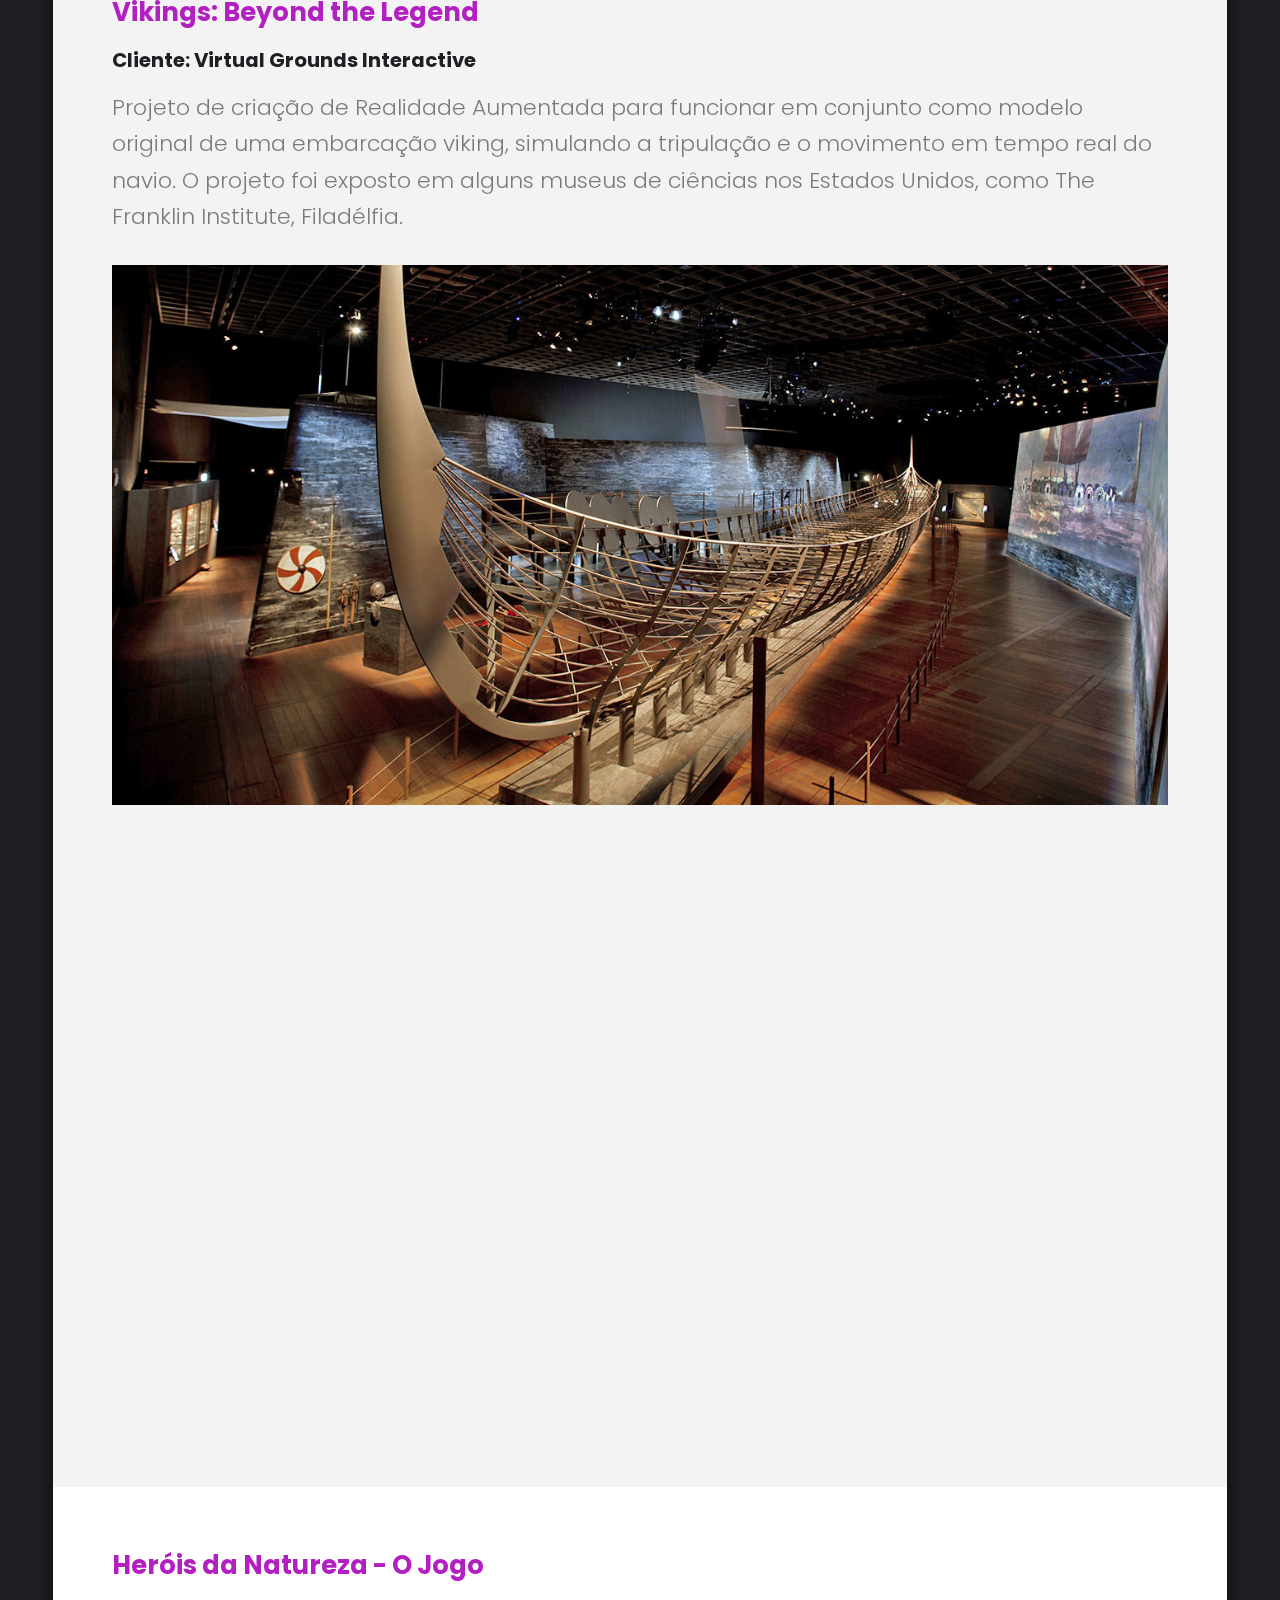
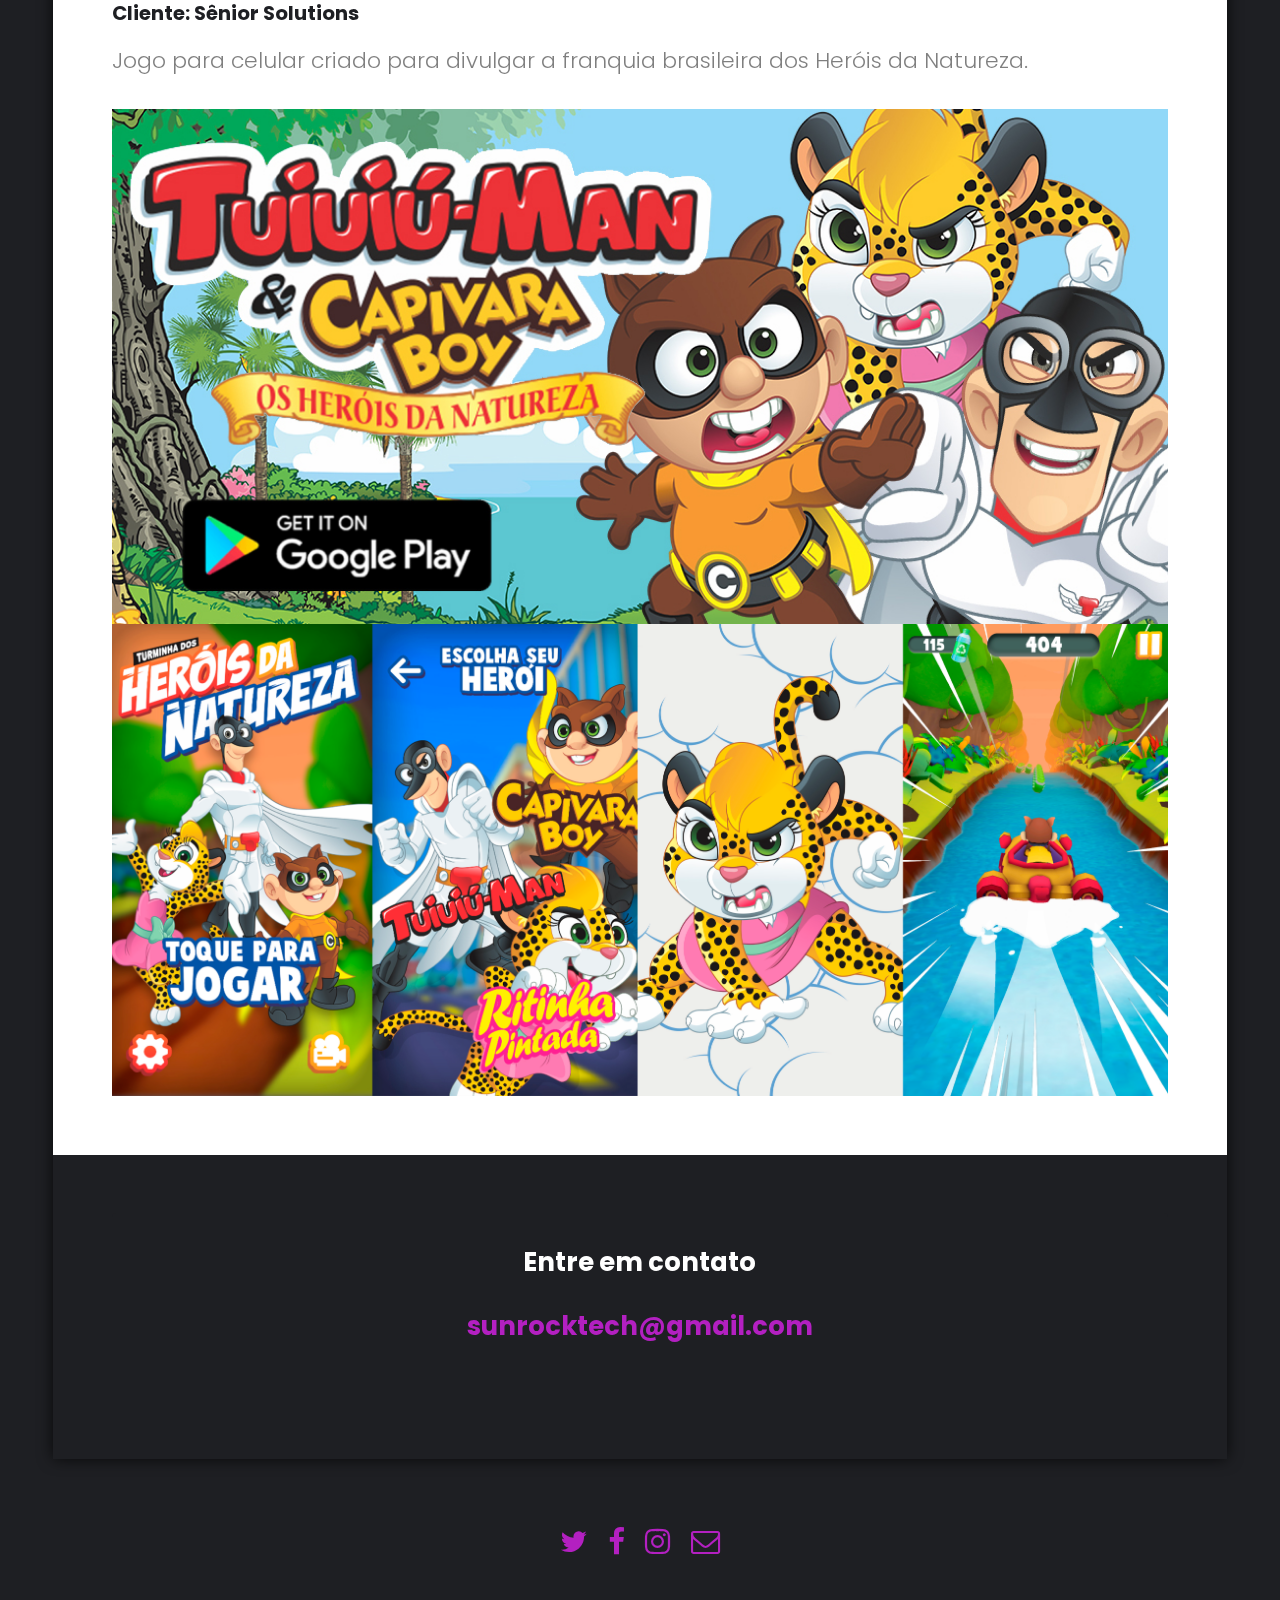
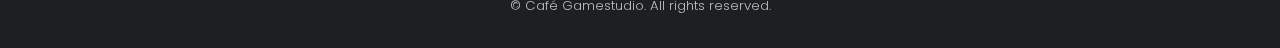
==== commit 25049eda: "Update" ====
--- a/sunrocktech/cases.html
+++ b/sunrocktech/cases.html
@@ -63,11 +63,48 @@
 					</div>
 
 
+
+
 					<div class="content" style="background-color:white">
-
-
-
-						<h1>Lacta - Realidade aumentada</h1>
+						<h2 style="color:#B320C1 ">Inoh!ffice</h2>
+						<h3>Cliente: Fernando Ramos Arquitetura e Design</h3>
+
+						<p>Projeto premieado no concurso europeu <a
+								href="https://www.cbd.org.br/noticias/brasil-conquista-27-premios-no-if-design-award-2017/">IF
+								DESIGN</a>. Além de desenvolvermos o produto físico de uma estante modular patenteada,
+							realizamos o projeto gráfico
+							em conjunto com um aplicativo de realidade aumentada gameficado, para assim os customizarem
+							e
+							visualizarem o móvel virtual, em escala real, antes da compra.
+						</p>
+
+
+						<section id="one" class="wrapper style1">
+
+							<div class="image fit flush">
+								<img src="images/in01.jpg" alt="" />
+								<img src="images/in02.jpg" alt="" />
+								<img src="images/in03.jpg" alt="" />
+								<img src="images/in04.jpg" alt="" />
+
+								<p></p>
+
+						</section>
+					</div>
+
+
+					<div class="content">
+
+
+
+
+
+
+						<h2 style="color:#B320C1 ">Lacta - Realidade aumentada</h2>
+						<h3>Cliente: Waba – Extraordinary Experiences</h3>
+
+
+
 						<p>Criação de um conjunto de 4 realidades aumentadas para diversos produtos da
 							Lacta, para ativação comercial da Páscoa.</p>
 
@@ -87,10 +124,17 @@
 
 					</div>
 
-					<div class="content">
-						<h1>Wildfire Explorer VR</h1>
+					<div class="content" style="background-color:white">
+
+
+						<h2 style="color:#B320C1 ">Wildfire Explorer VR</h2>
+						<h3>Cliente: Virtual Planet Technologies LLC</h3>
+
+
+
+
 						<p>Realidade Virtual sobre aquecimento global e treinamento sobre queimadas em
-							florestas para Virtual Planet Technologies LLC.</p>
+							florestas na Califórnia.</p>
 
 						<div class="image fit flush">
 							<img src="images/wildfire.jpg" alt="" />
@@ -110,13 +154,15 @@
 
 					</div>
 
-					<div class="content" style="background-color:white">
+					<div class="content">
 						<h2 style="color:#B320C1 ">Vikings: Beyond the Legend</h2>
 						<h3>Cliente: Virtual Grounds Interactive</h3>
 
 						<p>Projeto de criação de Realidade Aumentada para funcionar em
-							conjunto como modelo original de uma embarcação viking, simulando a tripulação e o
-							movimento em tempo real do navio. O projeto foi exposto em alguns museus de ciências nos
+							conjunto como modelo original de uma embarcação viking, simulando a tripulação e
+							o
+							movimento em tempo real do navio. O projeto foi exposto em alguns museus de
+							ciências nos
 							Estados Unidos, como The Franklin Institute, Filadélfia.</p>
 
 
@@ -133,36 +179,29 @@
 										src="https://www.youtube.com/embed/x6CEYlxJ5ZA"
 										style="position:absolute;top:0;left:0;width:100%;height:100%;" frameborder="0"
 										allowfullscreen></iframe>
-
-
-
-
 								</div>
-
-
 							</div>
-
-							<div class="content">
-								<h1>Heróis da Natureza - O jogo</h1>
-								<p>Jogo para celular criado para divulgar a franquia
-									brasileira
-									dos
-									Heróis
-									da Natureza.</p>
-
-								<section id="one" class="wrapper style1">
-
-									<div class="image fit flush">
-										<img src="images/HN0.jpg" alt="" />
-										<img src="images/HN1.jpg" alt="" />
-
-
-
-
-
-
-
-									</div>
+						</section>
+					</div>
+
+					<div class="content" style="background-color:white">
+						<h2 style="color:#B320C1 ">Heróis da Natureza - O Jogo</h2>
+						<h3>Cliente: Sênior Solutions</h3>
+
+						<p>Jogo para celular criado para divulgar a franquia
+							brasileira
+							dos
+							Heróis
+							da Natureza.</p>
+
+						<section id="one" class="wrapper style1">
+
+							<div class="image fit flush">
+								<img src="images/HN0.jpg" alt="" />
+								<img src="images/HN1.jpg" alt="" />
+
+
+
 
 
 
@@ -172,25 +211,11 @@
 
 
 
-
-
-						</section>
-
-
-
-
-
-
-
-						<!-- Two -->
-						<section id="two" class="wrapper style2">
-							<header>
-								<h2>Entre em contato</h2>
-								<h2 style="color:#B320C1 ">sunrocktech@gmail.com</h2>
-							</header>
-
-
-					</div>
+					</div>
+
+
+
+
 
 
 				</section>
@@ -199,30 +224,49 @@
 
 
 
-				<!-- Footer -->
-				<footer id="footer">
-					<div class="container">
-						<ul class="icons">
-
-							<li><a href="#" class="icon fa-twitter"><span class="label">Twitter</span></a></li>
-							<li><a href="#" class="icon fa-facebook"><span class="label">Facebook</span></a>
-							</li>
-							<li><a href="#" class="icon fa-instagram"><span class="label">Instagram</span></a>
-							</li>
-							<li><a href="#" class="icon fa-envelope-o"><span class="label">Email</span></a></li>
-						</ul>
-					</div>
-					<div class="copyright">
-						&copy; Café Gamestudio. All rights reserved.
-					</div>
-				</footer>
-
-				<!-- Scripts -->
-				<script src="assets/js/jquery.min.js"></script>
-				<script src="assets/js/jquery.poptrox.min.js"></script>
-				<script src="assets/js/skel.min.js"></script>
-				<script src="assets/js/util.js"></script>
-				<script src="assets/js/main.js"></script>
+
+
+				<!-- Two -->
+				<section id="two" class="wrapper style2">
+					<header>
+						<h2>Entre em contato</h2>
+						<h2 style="color:#B320C1 ">sunrocktech@gmail.com</h2>
+					</header>
+
+
+		</div>
+
+
+	</section>
+
+
+
+
+
+	<!-- Footer -->
+	<footer id="footer">
+		<div class="container">
+			<ul class="icons">
+
+				<li><a href="#" class="icon fa-twitter"><span class="label">Twitter</span></a></li>
+				<li><a href="#" class="icon fa-facebook"><span class="label">Facebook</span></a>
+				</li>
+				<li><a href="#" class="icon fa-instagram"><span class="label">Instagram</span></a>
+				</li>
+				<li><a href="#" class="icon fa-envelope-o"><span class="label">Email</span></a></li>
+			</ul>
+		</div>
+		<div class="copyright">
+			&copy; Café Gamestudio. All rights reserved.
+		</div>
+	</footer>
+
+	<!-- Scripts -->
+	<script src="assets/js/jquery.min.js"></script>
+	<script src="assets/js/jquery.poptrox.min.js"></script>
+	<script src="assets/js/skel.min.js"></script>
+	<script src="assets/js/util.js"></script>
+	<script src="assets/js/main.js"></script>
 
 </body>
 
